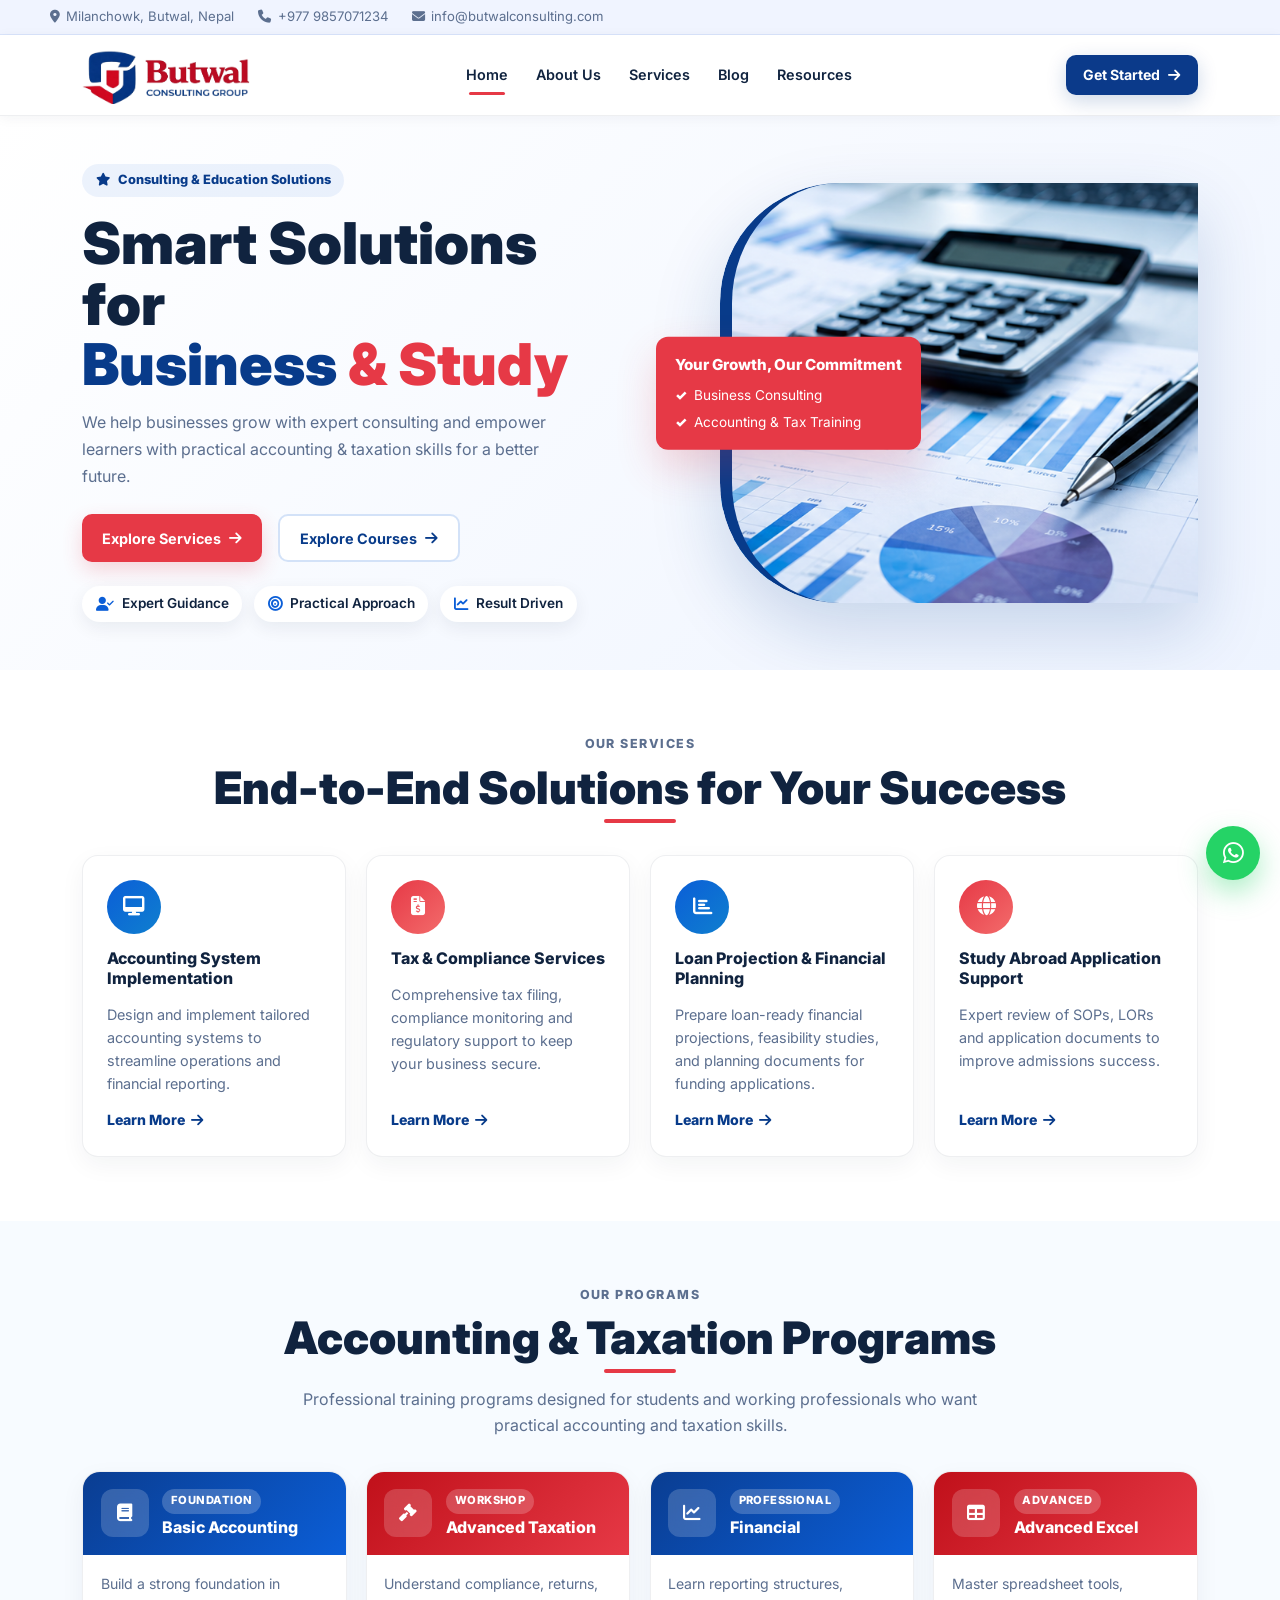
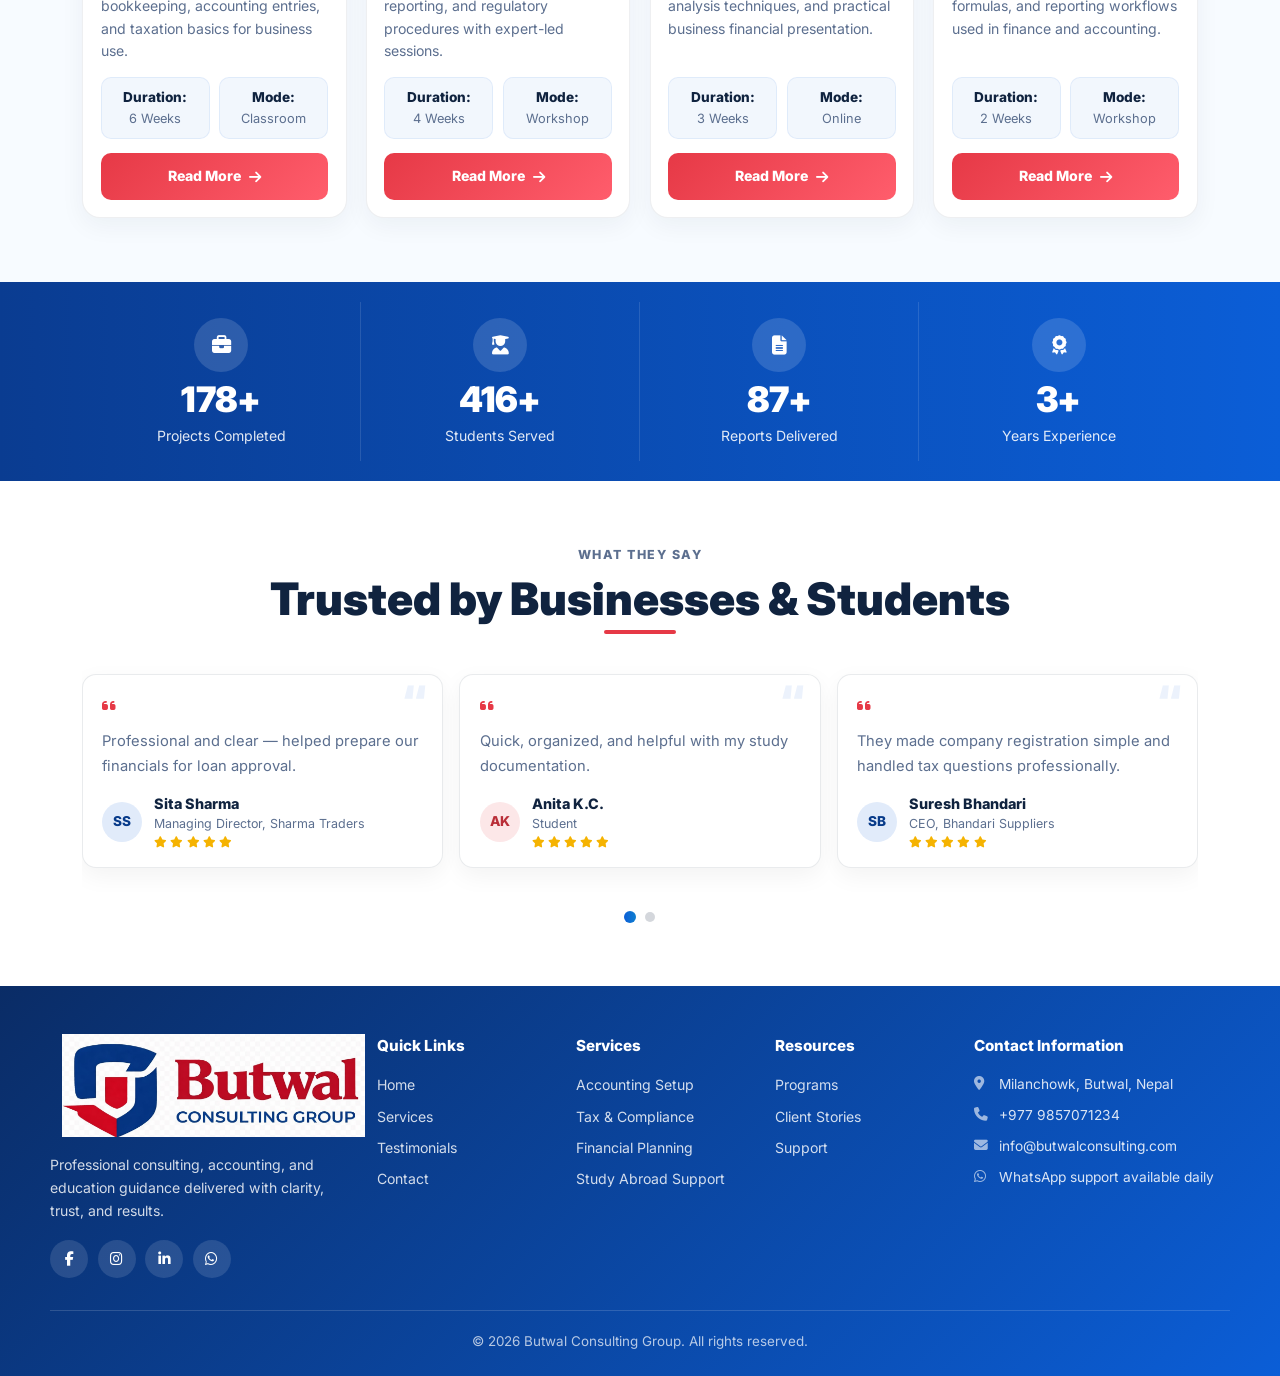
==== index.html @ a8cc231f "first commit" ====
<!DOCTYPE html>
<html lang="en">
<head>
  <meta charset="UTF-8" />
  <meta name="viewport" content="width=device-width, initial-scale=1.0" />
  <meta name="format-detection" content="telephone=no" />
  <meta name="description" content="Butwal Consulting Group is a premium educational consultancy in Butwal, Nepal for Australia, Japan, UK, Canada and USA study abroad documentation, student visa consultancy, and abroad study support." />
  <meta name="keywords" content="Educational consultancy in Butwal, Best consultancy in Nepal, Study abroad documentation, Student visa consultancy Nepal, Abroad study consultancy Nepal" />
  <meta name="author" content="Butwal Consulting Group" />
  <meta name="robots" content="index, follow" />
  <meta name="theme-color" content="#081423" />
  <meta name="twitter:card" content="summary_large_image" />
  <meta name="twitter:title" content="Butwal Consulting Group | Educational Consultancy in Butwal, Nepal" />
  <meta name="twitter:description" content="Premium student visa consultancy in Butwal, Nepal with study abroad documentation, counseling, and destination guidance." />
  <meta name="twitter:image" content="img/logo.jpeg" />
  <meta property="og:type" content="website" />
  <meta property="og:url" content="./index.html" />
  <meta property="og:title" content="Butwal Consulting Group | Educational Consultancy in Butwal, Nepal" />
  <meta property="og:description" content="Premium study abroad consultancy in Butwal, Nepal with documentation support, visa guidance, and destination counseling." />
  <meta property="og:image" content="img/logo.jpeg" />
  <meta property="og:locale" content="en_US" />
  <title>Butwal Consulting Group | Educational Consultancy in Butwal, Nepal</title>
  <link rel="canonical" href="./index.html" />
  <link rel="icon" href="img/logo.jpeg" />
  <link rel="preconnect" href="https://fonts.googleapis.com" />
  <link rel="preconnect" href="https://fonts.gstatic.com" crossorigin />
  <link href="https://fonts.googleapis.com/css2?family=Inter:wght@300;400;600;700&display=swap" rel="stylesheet" />
  <link rel="preconnect" href="https://fonts.googleapis.com">
  <link rel="preconnect" href="https://fonts.gstatic.com" crossorigin>
  <link href="https://fonts.googleapis.com/css2?family=Inter:wght@400;500;600;700;800;900&display=swap" rel="stylesheet">
  <link rel="stylesheet" href="https://cdnjs.cloudflare.com/ajax/libs/font-awesome/6.5.0/css/all.min.css">
  <link rel="stylesheet" href="Style.css">
  </head>

<body>

 
<!-- TOPBAR -->
<div class="topbar">
  <div class="topbar-inner">
    <span><i class="fa fa-map-marker-alt"></i> Milanchowk, Butwal, Nepal</span>
    <span><i class="fa fa-phone"></i> +977 9857071234</span>
    <span><i class="fa fa-envelope"></i> info@butwalconsulting.com</span>
  </div>
</div>
 
<!-- NAVBAR -->
<div class="site-header">
  <div class="navbar">
    <a href="/" class="brand">
      <img src="img/logo.png" alt="Butwal Consulting Group Logo" class="brand-logo-img"/>
    </a>
 
    <button class="menu-btn" id="menuBtn">
      <i class="fa fa-bars"></i>
    </button>
 
    <ul class="nav-links" id="nav-links">
      <li><a href="#" aria-current="page">Home</a></li>
      <li><a href="#about">About Us</a></li>
      <li><a href="#services">Services</a></li>
      <li><a href="#programs">Blog</a></li>
      <li><a href="#programs">Resources</a></li>
      
    </ul>
 
    <a href="#contact" class="nav-cta">Get Started <i class="fa fa-arrow-right"></i></a>
  </div>
</div>
 
<!-- HERO -->
<div id="main">
<div class="hero">
  <div class="hero-inner">
    <div class="hero-left">
      <div class="hero-kicker">
        <i class="fa fa-star"></i>
        Consulting &amp; Education Solutions
      </div>
      <h1 class="hero-title">
        Smart Solutions<br>for<br>
        <span class="blue">Business</span> <span class="red">&amp; Study</span>
      </h1>
      <p class="hero-lead">We help businesses grow with expert consulting and empower learners with practical accounting &amp; taxation skills for a better future.</p>
      <div class="hero-actions">
        <a href="#services" class="btn btn-primary">Explore Services <i class="fa fa-arrow-right"></i></a>
        <a href="#programs" class="btn btn-outline">Explore Courses <i class="fa fa-arrow-right"></i></a>
      </div>
      <div class="hero-features">
        <div class="hf-item"><i class="fa fa-user-check"></i> Expert Guidance</div>
        <div class="hf-item"><i class="fa fa-bullseye"></i> Practical Approach</div>
        <div class="hf-item"><i class="fa fa-chart-line"></i> Result Driven</div>
      </div>
    </div>
 
    <div class="hero-right">
      <div class="image-wrap">
        <img src="img/herosection.png" alt="Butwal Consulting Group Hero Image" class="hero-image"/>
      </div>
      <div class="info-card">
        <h4>Your Growth, Our Commitment</h4>
        <ul>
          <li>Business Consulting</li>
          <li>Accounting &amp; Tax Training</li>
        </ul>
      </div>
    </div>
  </div>
</div>
 
<!-- SERVICES -->
<div class="services-bg" id="services">
  <div class="section reveal">
    <div class="section-title-wrap">
      <span class="section-label">OUR SERVICES</span>
      <h2 class="section-title">End-to-End Solutions for Your Success</h2>
    </div>
    <div class="services-grid">
      <div class="service-card">
        <div class="icon-circle ic-blue"><i class="fa fa-desktop"></i></div>
        <h3>Accounting System Implementation</h3>
        <p>Design and implement tailored accounting systems to streamline operations and financial reporting.</p>
        <a href="#" class="learn-more">Learn More <i class="fa fa-arrow-right"></i></a>
      </div>
      <div class="service-card">
        <div class="icon-circle ic-red"><i class="fa fa-file-invoice-dollar"></i></div>
        <h3>Tax &amp; Compliance Services</h3>
        <p>Comprehensive tax filing, compliance monitoring and regulatory support to keep your business secure.</p>
        <a href="#" class="learn-more">Learn More <i class="fa fa-arrow-right"></i></a>
      </div>
      <div class="service-card">
        <div class="icon-circle ic-blue"><i class="fa fa-chart-bar"></i></div>
        <h3>Loan Projection &amp; Financial Planning</h3>
        <p>Prepare loan-ready financial projections, feasibility studies, and planning documents for funding applications.</p>
        <a href="#" class="learn-more">Learn More <i class="fa fa-arrow-right"></i></a>
      </div>
      <div class="service-card">
        <div class="icon-circle ic-red"><i class="fa fa-globe"></i></div>
        <h3>Study Abroad Application Support</h3>
        <p>Expert review of SOPs, LORs and application documents to improve admissions success.</p>
        <a href="#" class="learn-more">Learn More <i class="fa fa-arrow-right"></i></a>
      </div>
    </div>
  </div>
</div>
 
<!-- PROGRAMS -->
<div class="programs-bg" id="programs">
  <div class="section reveal">
    <div class="section-title-wrap">
      <span class="section-label">OUR PROGRAMS</span>
      <h2 class="section-title">Accounting &amp; Taxation Programs</h2>
      <p class="section-sub">Professional training programs designed for students and working professionals who want practical accounting and taxation skills.</p>
    </div>
    <div class="courses-grid">
      <div class="course-card">
        <div class="course-header">
          <div class="course-icon"><i class="fa fa-book"></i></div>
          <div class="course-head-text">
            <span class="course-badge">Foundation</span>
            <h3>Basic Accounting</h3>
          </div>
        </div>
        <div class="course-body">
          <p class="course-desc">Build a strong foundation in bookkeeping, accounting entries, and taxation basics for business use.</p>
          <div class="course-meta">
            <span><strong>Duration:</strong> 6 Weeks</span>
            <span><strong>Mode:</strong> Classroom</span>
          </div>
          <a href="#" class="course-cta">Read More <i class="fa fa-arrow-right"></i></a>
        </div>
      </div>
      <div class="course-card">
        <div class="course-header">
          <div class="course-icon"><i class="fa fa-gavel"></i></div>
          <div class="course-head-text">
            <span class="course-badge">Workshop</span>
            <h3>Advanced Taxation</h3>
          </div>
        </div>
        <div class="course-body">
          <p class="course-desc">Understand compliance, returns, reporting, and regulatory procedures with expert-led sessions.</p>
          <div class="course-meta">
            <span><strong>Duration:</strong> 4 Weeks</span>
            <span><strong>Mode:</strong> Workshop</span>
          </div>
          <a href="#" class="course-cta">Read More <i class="fa fa-arrow-right"></i></a>
        </div>
      </div>
      <div class="course-card">
        <div class="course-header">
          <div class="course-icon"><i class="fa fa-chart-line"></i></div>
          <div class="course-head-text">
            <span class="course-badge">Professional</span>
            <h3>Financial</h3>
          </div>
        </div>
        <div class="course-body">
          <p class="course-desc">Learn reporting structures, analysis techniques, and practical business financial presentation.</p>
          <div class="course-meta">
            <span><strong>Duration:</strong> 3 Weeks</span>
            <span><strong>Mode:</strong> Online</span>
          </div>
          <a href="#" class="course-cta">Read More <i class="fa fa-arrow-right"></i></a>
        </div>
      </div>
      <div class="course-card">
        <div class="course-header">
          <div class="course-icon"><i class="fa fa-table"></i></div>
          <div class="course-head-text">
            <span class="course-badge">Advanced</span>
            <h3>Advanced Excel</h3>
          </div>
        </div>
        <div class="course-body">
          <p class="course-desc">Master spreadsheet tools, formulas, and reporting workflows used in finance and accounting.</p>
          <div class="course-meta">
            <span><strong>Duration:</strong> 2 Weeks</span>
            <span><strong>Mode:</strong> Workshop</span>
          </div>
          <a href="#" class="course-cta">Read More <i class="fa fa-arrow-right"></i></a>
        </div>
      </div>
    </div>
  </div>
</div>
 
<!-- METRICS BAND -->
<div class="metrics-band">
  <div class="metrics">
    <div class="metric-item">
      <div class="metric-icon"><i class="fa fa-briefcase"></i></div>
      <div class="metric-val" data-target="500">0</div>
      <div class="metric-label">Projects Completed</div>
    </div>
    <div class="metric-item">
      <div class="metric-icon"><i class="fa fa-user-graduate"></i></div>
      <div class="metric-val" data-target="1200">0</div>
      <div class="metric-label">Students Served</div>
    </div>
    <div class="metric-item">
      <div class="metric-icon"><i class="fa fa-file-alt"></i></div>
      <div class="metric-val" data-target="250">0</div>
      <div class="metric-label">Reports Delivered</div>
    </div>
    <div class="metric-item">
      <div class="metric-icon"><i class="fa fa-award"></i></div>
      <div class="metric-val" data-target="10">0</div>
      <div class="metric-label">Years Experience</div>
    </div>
  </div>
</div>
 
<!-- TESTIMONIALS -->
<div class="testimonials-bg" id="testimonials">
  <div class="section reveal">
    <div class="section-title-wrap">
      <span class="section-label">WHAT THEY SAY</span>
      <h2 class="section-title">Trusted by Businesses &amp; Students</h2>
    </div>
    <div class="testimonial-slider" id="testimSlider">
      <div class="testimonial-track" id="testimTrack">
        <div class="testimonial-card">
          <div class="t-quote"><i class="fa fa-quote-left"></i></div>
          <p class="t-body">Professional and clear — helped prepare our financials for loan approval.</p>
          <div class="t-author">
            <div class="t-avatar blue">SS</div>
            <div>
              <div class="t-name">Sita Sharma</div>
              <div class="t-role">Managing Director, Sharma Traders</div>
              <div class="t-stars"><i class="fa fa-star"></i><i class="fa fa-star"></i><i class="fa fa-star"></i><i class="fa fa-star"></i><i class="fa fa-star"></i></div>
            </div>
          </div>
        </div>
        <div class="testimonial-card">
          <div class="t-quote"><i class="fa fa-quote-left"></i></div>
          <p class="t-body">Quick, organized, and helpful with my study documentation.</p>
          <div class="t-author">
            <div class="t-avatar red">AK</div>
            <div>
              <div class="t-name">Anita K.C.</div>
              <div class="t-role">Student</div>
              <div class="t-stars"><i class="fa fa-star"></i><i class="fa fa-star"></i><i class="fa fa-star"></i><i class="fa fa-star"></i><i class="fa fa-star"></i></div>
            </div>
          </div>
        </div>
        <div class="testimonial-card">
          <div class="t-quote"><i class="fa fa-quote-left"></i></div>
          <p class="t-body">They made company registration simple and handled tax questions professionally.</p>
          <div class="t-author">
            <div class="t-avatar blue">SB</div>
            <div>
              <div class="t-name">Suresh Bhandari</div>
              <div class="t-role">CEO, Bhandari Suppliers</div>
              <div class="t-stars"><i class="fa fa-star"></i><i class="fa fa-star"></i><i class="fa fa-star"></i><i class="fa fa-star"></i><i class="fa fa-star"></i></div>
            </div>
          </div>
        </div>
        <div class="testimonial-card">
          <div class="t-quote"><i class="fa fa-quote-left"></i></div>
          <p class="t-body">The accounting training gave me real skills I use every day at work.</p>
          <div class="t-author">
            <div class="t-avatar red">RG</div>
            <div>
              <div class="t-name">Ram Gurung</div>
              <div class="t-role">Accountant, Lumbini Finance</div>
              <div class="t-stars"><i class="fa fa-star"></i><i class="fa fa-star"></i><i class="fa fa-star"></i><i class="fa fa-star"></i><i class="fa fa-star"></i></div>
            </div>
          </div>
        </div>
      </div>
    </div>
    <div class="slider-dots" id="sliderDots"></div>
  </div>
</div>
</div>
 
<!-- FOOTER -->
<div class="site-footer">
  <div class="footer-inner">
    <div class="footer-grid">
      <div>
        <div class="footer-brand">
          <svg width="120" height="40" viewBox="0 0 180 56" fill="none" xmlns="http://www.w3.org/2000/svg">
            <rect x="2" y="4" width="44" height="44" rx="6" fill="rgba(255,255,255,0.15)"/>
            <img src="img/logo.jpeg" alt="Butwal Consulting Group Logo" class="footer-logo" />
            
          </svg>
        </div>
        <p class="footer-desc">Professional consulting, accounting, and education guidance delivered with clarity, trust, and results.</p>
        <div class="footer-socials">
          <a href="#"><i class="fab fa-facebook-f"></i></a>
          <a href="#"><i class="fab fa-instagram"></i></a>
          <a href="#"><i class="fab fa-linkedin-in"></i></a>
          <a href="#"><i class="fab fa-whatsapp"></i></a>
        </div>
      </div>
      <div class="footer-col">
        <h3>Quick Links</h3>
        <ul>
          <li><a href="#">Home</a></li>
          <li><a href="#">Services</a></li>
          <li><a href="#">Testimonials</a></li>
          <li><a href="#">Contact</a></li>
        </ul>
      </div>
      <div class="footer-col">
        <h3>Services</h3>
        <ul>
          <li><a href="#">Accounting Setup</a></li>
          <li><a href="#">Tax &amp; Compliance</a></li>
          <li><a href="#">Financial Planning</a></li>
          <li><a href="#">Study Abroad Support</a></li>
        </ul>
      </div>
      <div class="footer-col">
        <h3>Resources</h3>
        <ul>
          <li><a href="#">Programs</a></li>
          <li><a href="#">Client Stories</a></li>
          <li><a href="#">Support</a></li>
        </ul>
      </div>
      <div class="footer-col">
        <h3>Contact Information</h3>
        <div class="footer-contact-list">
          <p><i class="fa fa-map-marker-alt"></i> Milanchowk, Butwal, Nepal</p>
          <p><i class="fa fa-phone"></i> +977 9857071234</p>
          <p><i class="fa fa-envelope"></i> info@butwalconsulting.com</p>
          <p><i class="fab fa-whatsapp"></i> WhatsApp support available daily</p>
        </div>
      </div>
    </div>
    <div class="copyright">
      <p>&copy; 2026 Butwal Consulting Group. All rights reserved.</p>
    </div>
  </div>
</div>
 
<!-- WHATSAPP FLOAT -->
<a href="https://wa.me/9779857071234" class="whatsapp-float" target="_blank" rel="noopener noreferrer">
  <i class="fab fa-whatsapp"></i>
</a>
<script src="script.js"></script>    
</body>
</html>
---- Style.css ----
:root{
  --bg:#f7fbff;
  --surface:#ffffff;
  --text:#10233f;
  --muted:#5c6f8f;
  --primary:#0b5ed7;
  --primary-dark:#083b8a;
  --secondary:#0f7fcf;
  --accent:#e63946;
  --line:rgba(16,35,63,0.1);
  --shadow:0 6px 18px rgba(16,35,63,0.07);
  --radius-lg:12px;
  --radius-md:8px;
  --gutter:clamp(1rem,3vw,2rem);
}
*{margin:0;padding:0;box-sizing:border-box}
html{scroll-behavior:smooth}
body{
  font-family:'Inter',system-ui,sans-serif;
  background:var(--bg);
  color:var(--text);
  line-height:1.6;
  overflow-x:hidden;
}
a{color:inherit;text-decoration:none}
img{max-width:100%;display:block}
 

 
/* ── TOPBAR ── */
.topbar{background:#f0f4ff;border-bottom:1px solid rgba(11,94,215,0.1);padding:.4rem var(--gutter);font-size:.82rem;color:var(--muted)}
.topbar-inner{max-width:1180px;margin:0 auto;display:flex;flex-wrap:wrap;gap:.5rem 1.5rem;align-items:center}
.topbar-inner span{display:inline-flex;align-items:center;gap:.4rem}
 
/* ── NAVBAR ── */
.site-header{position:sticky;top:0;z-index:1000;background:rgba(255,255,255,0.96);backdrop-filter:blur(14px);border-bottom:1px solid rgba(16,35,63,0.07);box-shadow:0 2px 12px rgba(16,35,63,0.05)}
.navbar{max-width:1180px;margin:0 auto;padding:0 var(--gutter);min-height:80px;display:flex;align-items:center;gap:1rem}
.brand{display:flex;align-items:center;gap:.75rem;flex-shrink:0}
.brand-logo{width:auto;max-width:180px;height:auto;max-height:56px;object-fit:contain}
.brand-logo-img{display:block;width:auto;height:58px;max-width:220px;object-fit:contain}
.brand-text strong{display:block;font-size:.95rem;font-weight:800;color:var(--text)}
.brand-text small{display:block;color:var(--muted);font-size:.75rem}
.nav-links{display:flex;gap:.25rem;list-style:none;align-items:center;flex:1;justify-content:center}
.nav-links a{font-weight:600;font-size:.9rem;color:var(--text);padding:.5rem .75rem;border-radius:8px;position:relative;transition:color .2s}
.nav-links a::after{content:'';position:absolute;left:50%;bottom:-4px;width:36px;height:3px;border-radius:3px;background:var(--accent);transform:translateX(-50%) scaleX(0);transition:transform .22s}
.nav-links a:hover::after,.nav-links a[aria-current]::after{transform:translateX(-50%) scaleX(1)}
.nav-cta{display:inline-flex;align-items:center;gap:.5rem;background:#0b3a8a;color:#fff;padding:.55rem 1.1rem;border-radius:10px;font-weight:700;font-size:.88rem;white-space:nowrap;transition:transform .2s,box-shadow .2s;box-shadow:0 6px 20px rgba(11,59,138,0.2);flex-shrink:0}
.nav-cta:hover{transform:translateY(-2px);box-shadow:0 12px 28px rgba(11,59,138,0.28)}
.menu-btn{display:none;width:44px;height:44px;border-radius:10px;border:1px solid var(--line);background:#fff;color:var(--primary);cursor:pointer;align-items:center;justify-content:center;font-size:1.2rem;flex-shrink:0}
 
/* mobile nav */
@media(max-width:820px){
  .menu-btn{display:flex}
  .brand-logo-img{height:48px;max-width:180px}
  .nav-links{
    position:fixed;top:80px;left:0;right:0;
    flex-direction:column;align-items:stretch;
    background:#fff;padding:1rem;
    box-shadow:0 8px 24px rgba(16,35,63,0.12);
    transform:translateY(-8px);opacity:0;pointer-events:none;
    transition:opacity .25s,transform .25s;
    z-index:999;gap:.25rem;justify-content:flex-start
  }
  .nav-links.open{transform:translateY(0);opacity:1;pointer-events:auto}
  .nav-links a{padding:.85rem 1rem;border-radius:10px}
  .nav-links a:hover{background:rgba(11,94,215,0.06)}
}
 
/* ── HERO ── */
.hero{background:linear-gradient(135deg,#fff 0%,#eef4ff 100%);overflow:hidden;padding:clamp(2rem,4vw,3rem) 0}
.hero-inner{max-width:1180px;margin:0 auto;padding:0 var(--gutter);display:grid;grid-template-columns:1fr 1fr;gap:2rem;align-items:center}
.hero-kicker{display:inline-flex;gap:.5rem;align-items:center;background:rgba(11,94,215,0.07);padding:.4rem .85rem;border-radius:999px;color:var(--primary-dark);font-weight:800;font-size:.8rem;margin-bottom:1rem}
.hero-title{font-size:clamp(2.2rem,4.5vw,3.8rem);line-height:1.05;font-weight:900;margin-bottom:.9rem;color:var(--text)}
.hero-title .blue{color:var(--primary-dark)}
.hero-title .red{color:var(--accent)}
.hero-lead{color:var(--muted);font-size:1rem;max-width:500px;margin-bottom:1.5rem;line-height:1.7}
.hero-actions{display:flex;gap:1rem;flex-wrap:wrap;margin-bottom:1.5rem}
.btn{display:inline-flex;align-items:center;gap:.5rem;padding:.65rem 1.25rem;border-radius:10px;font-weight:700;font-size:.9rem;transition:transform .2s,box-shadow .2s;cursor:pointer;border:none}
.btn-primary{background:var(--accent);color:#fff;box-shadow:0 8px 20px rgba(230,57,70,0.2)}
.btn-primary:hover{transform:translateY(-2px);box-shadow:0 14px 30px rgba(230,57,70,0.3)}
.btn-outline{background:#fff;color:var(--primary-dark);border:2px solid rgba(11,94,215,0.18)}
.btn-outline:hover{transform:translateY(-2px);border-color:rgba(11,94,215,0.35)}
.hero-features{display:flex;gap:.75rem;flex-wrap:wrap}
.hf-item{display:flex;align-items:center;gap:.5rem;background:#fff;padding:.45rem .85rem;border-radius:999px;box-shadow:var(--shadow);font-size:.85rem;font-weight:600}
.hf-item i{color:var(--primary);font-size:.9rem}
.hero-right{position:relative;display:flex;align-items:center;justify-content:flex-end;min-height:420px;padding-left:4rem}
.image-wrap{width:100%;max-width:560px;height:420px;position:relative;overflow:hidden;border-radius:120px 0 0 120px;box-shadow:0 28px 70px rgba(8,59,138,0.18);background:#eaf2ff}
.image-wrap::before{content:'';position:absolute;inset:0;border-left:12px solid var(--primary-dark);border-radius:120px 0 0 120px;pointer-events:none;z-index:1}
.image-wrap img{width:100%;height:100%;object-fit:cover;object-position:62% center}
.info-card{position:absolute;left:0;top:50%;transform:translateY(-50%);background:var(--accent);color:#fff;padding:1rem 1.2rem;border-radius:12px;min-width:200px;box-shadow:0 18px 40px rgba(230,57,70,0.2);z-index:2}
.info-card h4{font-size:.95rem;margin-bottom:.5rem;font-weight:800}
.info-card ul{list-style:none;display:grid;gap:.3rem}
.info-card li{font-size:.85rem;display:flex;align-items:center;gap:.4rem}
.info-card li::before{content:'✓';font-weight:900}
 
@media(max-width:900px){
  .hero-inner{grid-template-columns:1fr}
  .hero-right{order:-1;min-height:auto;justify-content:center;padding-left:0;padding-bottom:1.5rem}
  .image-wrap{height:340px;max-width:100%;border-radius:24px}
  .image-wrap::before{border-left:0;border-top:8px solid var(--primary-dark);border-radius:24px}
  .image-wrap img{object-position:center center}
  .info-card{top:auto;transform:none;bottom:0;left:1rem}
}
@media(max-width:600px){
  .hero{padding-top:1.25rem}
  .hero-right{display:none}
  .image-wrap{height:260px;border-radius:18px}
  .image-wrap::before{border-top-width:6px;border-radius:18px}
  .hero-features{flex-direction:column}
  .hf-item{border-radius:12px}
  .info-card{left:50%;bottom:.6rem;width:calc(100% - 2rem);min-width:0;max-width:320px;transform:translateX(-50%);padding:.8rem 1rem}
  .info-card h4{font-size:.88rem}
  .info-card li{font-size:.8rem}
}
 
/* ── SECTION SHELL ── */
.section{max-width:1180px;margin:0 auto;padding:clamp(2.5rem,5vw,4rem) var(--gutter)}
.section-label{display:block;text-align:center;font-size:.78rem;font-weight:800;letter-spacing:.12em;text-transform:uppercase;color:var(--muted);margin-bottom:.6rem}
.section-title{font-size:clamp(1.8rem,3.5vw,2.8rem);font-weight:900;line-height:1.1;text-align:center;margin-bottom:.6rem;position:relative;display:inline-block}
.section-title-wrap{text-align:center;margin-bottom:2rem}
.section-title::after{content:'';position:absolute;left:50%;bottom:-10px;width:72px;height:4px;border-radius:4px;background:var(--accent);transform:translateX(-50%)}
.section-sub{text-align:center;color:var(--muted);max-width:700px;margin:.9rem auto 0;font-size:1rem}
 
/* ── SERVICES ── */
.services-bg{background:#fff}
.services-grid{display:grid;grid-template-columns:repeat(4,minmax(0,1fr));gap:1.25rem;margin-top:2rem}
.service-card{background:var(--surface);border:1px solid rgba(16,35,63,0.07);border-radius:16px;padding:1.5rem;display:flex;flex-direction:column;gap:.9rem;box-shadow:0 8px 24px rgba(16,35,63,0.05);transition:transform .22s,box-shadow .22s}
.service-card:hover{transform:translateY(-6px);box-shadow:0 20px 48px rgba(16,35,63,0.1)}
.icon-circle{width:54px;height:54px;border-radius:50%;display:flex;align-items:center;justify-content:center;color:#fff;font-size:1.2rem;flex-shrink:0}
.ic-blue{background:linear-gradient(135deg,var(--primary),var(--secondary))}
.ic-red{background:linear-gradient(135deg,#e63946,#f36b6b)}
.service-card h3{font-size:1rem;font-weight:800;line-height:1.25}
.service-card p{color:var(--muted);font-size:.9rem;line-height:1.6;flex:1}
.learn-more{display:inline-flex;align-items:center;gap:.4rem;color:var(--primary-dark);font-weight:800;font-size:.88rem;margin-top:auto}
.learn-more:hover{gap:.7rem}
.learn-more i{transition:transform .2s}
.learn-more:hover i{transform:translateX(3px)}
 
@media(max-width:1024px){.services-grid{grid-template-columns:repeat(2,minmax(0,1fr))}}
@media(max-width:520px){.services-grid{grid-template-columns:1fr}}
 
/* ── PROGRAMS ── */
.programs-bg{background:var(--bg)}
.courses-grid{display:grid;grid-template-columns:repeat(4,minmax(0,1fr));gap:1.2rem;margin-top:2rem}
.course-card{background:#fff;border:1px solid rgba(16,35,63,0.07);border-radius:18px;overflow:hidden;display:flex;flex-direction:column;box-shadow:0 8px 24px rgba(16,35,63,0.05);transition:transform .22s,box-shadow .22s}
.course-card:hover{transform:translateY(-6px);box-shadow:0 24px 56px rgba(16,35,63,0.1)}
.course-header{padding:1.1rem;background:linear-gradient(135deg,#0a3d91,#0b5ed7);display:flex;align-items:flex-start;gap:.85rem}
.course-card:nth-child(2) .course-header,.course-card:nth-child(4) .course-header{background:linear-gradient(135deg,#c0101a,#e63946)}
.course-icon{width:48px;height:48px;border-radius:12px;background:rgba(255,255,255,0.18);backdrop-filter:blur(8px);display:flex;align-items:center;justify-content:center;color:#fff;font-size:1.1rem;flex-shrink:0}
.course-head-text{display:flex;flex-direction:column;gap:.3rem}
.course-badge{display:inline-flex;padding:.2rem .55rem;border-radius:999px;background:rgba(255,255,255,0.2);color:#fff;font-size:.7rem;font-weight:800;letter-spacing:.04em;text-transform:uppercase;width:fit-content}
.course-head-text h3{color:#fff;font-size:1rem;font-weight:800;line-height:1.2;margin:0}
.course-body{padding:1.1rem;display:flex;flex-direction:column;gap:.9rem;flex:1}
.course-desc{color:var(--muted);font-size:.88rem;line-height:1.6;flex:1}
.course-meta{display:grid;grid-template-columns:1fr 1fr;gap:.6rem}
.course-meta span{display:flex;flex-direction:column;align-items:center;justify-content:center;text-align:center;padding:.55rem .5rem;border-radius:10px;background:rgba(11,94,215,0.05);border:1px solid rgba(11,94,215,0.08);font-size:.8rem;color:var(--muted);min-height:44px}
.course-meta strong{font-weight:800;color:var(--text);font-size:.85rem}
.course-cta{display:flex;justify-content:center;align-items:center;gap:.5rem;padding:.75rem;border-radius:10px;background:linear-gradient(135deg,#e63946,#ff5d6c);color:#fff;font-weight:800;font-size:.88rem;transition:opacity .2s;margin-top:auto}
.course-cta:hover{opacity:.9;color:#fff}
 
@media(max-width:1024px){.courses-grid{grid-template-columns:repeat(2,minmax(0,1fr))}}
@media(max-width:520px){.courses-grid{grid-template-columns:1fr}}
 
/* ── METRICS BAND ── */
.metrics-band{background:linear-gradient(90deg,#0a3c91,#0b5ed7);padding:1.25rem 0;overflow:hidden}
.metrics{max-width:1180px;margin:0 auto;padding:0 var(--gutter);display:grid;grid-template-columns:repeat(4,minmax(0,1fr));gap:0}
.metric-item{display:flex;flex-direction:column;align-items:center;gap:.6rem;padding:1rem;text-align:center;border-right:1px solid rgba(255,255,255,0.12)}
.metric-item:last-child{border-right:none}
.metric-icon{width:54px;height:54px;border-radius:50%;background:rgba(255,255,255,0.14);display:flex;align-items:center;justify-content:center;color:#fff;font-size:1.2rem;flex-shrink:0}
.metric-val{font-size:clamp(1.5rem,3vw,2.2rem);font-weight:900;color:#fff;letter-spacing:-.02em;line-height:1}
.metric-label{font-size:.88rem;color:rgba(255,255,255,0.88);line-height:1.3}
 
@media(max-width:640px){
  .metrics{grid-template-columns:repeat(2,minmax(0,1fr))}
  .metric-item{border-right:none;border-bottom:1px solid rgba(255,255,255,0.1)}
  .metric-item:nth-child(odd){border-right:1px solid rgba(255,255,255,0.12)}
  .metric-item:nth-last-child(-n+2){border-bottom:none}
}
 
/* ── TESTIMONIALS ── */
.testimonials-bg{background:#fff}
.testimonial-slider{overflow:hidden;padding:.5rem 0 1.5rem;position:relative}
.testimonial-track{display:flex;gap:1rem;transition:transform .45s cubic-bezier(.22,.9,.3,1);will-change:transform}
.testimonial-card{flex:0 0 calc((100% - 2rem)/3);background:#fff;border:1px solid rgba(16,35,63,0.09);border-radius:14px;padding:1.2rem;box-shadow:0 8px 24px rgba(2,8,23,0.05);position:relative;overflow:hidden;transition:transform .22s,box-shadow .22s}
.testimonial-card::before{content:'\201C';position:absolute;top:.3rem;right:1rem;font-size:2.8rem;color:rgba(11,94,215,0.08);font-weight:900;line-height:1}
.testimonial-card:hover{transform:translateY(-4px);box-shadow:0 16px 36px rgba(2,8,23,0.09);border-color:rgba(11,94,215,0.15)}
.t-quote{color:var(--accent);font-size:.95rem;margin-bottom:.65rem}
.t-body{color:var(--muted);font-size:.92rem;line-height:1.7;margin-bottom:1rem}
.t-author{display:flex;align-items:center;gap:.75rem}
.t-avatar{width:40px;height:40px;border-radius:50%;display:flex;align-items:center;justify-content:center;font-weight:800;font-size:.85rem;flex-shrink:0}
.t-avatar.blue{background:rgba(11,94,215,0.12);color:var(--primary-dark)}
.t-avatar.red{background:rgba(230,57,70,0.12);color:#b92e38}
.t-name{font-weight:800;font-size:.9rem;line-height:1.2}
.t-role{color:var(--muted);font-size:.78rem;margin-top:.1rem}
.t-stars{display:flex;gap:.2rem;color:#f5b301;font-size:.7rem;margin-top:.2rem}
.slider-dots{display:flex;gap:.6rem;justify-content:center;margin-top:1.25rem}
.slider-dots button{width:10px;height:10px;border-radius:50%;border:none;background:rgba(16,35,63,0.18);cursor:pointer;padding:0;transition:background .2s,transform .2s}
.slider-dots button.active{background:linear-gradient(90deg,var(--primary),var(--secondary));transform:scale(1.2)}
 
@media(max-width:1024px){.testimonial-card{flex:0 0 calc((100% - 1rem)/2)}}
@media(max-width:640px){.testimonial-card{flex:0 0 100%}}
 
/* ── FOOTER ── */
.site-footer{background:linear-gradient(135deg,#0a2c66,#0b5ed7);color:#fff;padding:3rem var(--gutter) 1.5rem}
.footer-inner{max-width:1180px;margin:0 auto}
.footer-grid{display:grid;grid-template-columns:1.3fr .75fr .75fr .75fr 1.1fr;gap:1.5rem;margin-bottom:2rem}
.footer-brand{display:flex;align-items:center;gap:.75rem;margin-bottom:1rem}
.footer-brand-logo{width:auto;max-width:140px;height:auto;max-height:48px;object-fit:contain}
.footer-brand-text strong{color:#fff;font-size:.9rem}
.footer-brand-text small{color:rgba(255,255,255,0.75);font-size:.78rem}
.footer-desc{color:rgba(255,255,255,0.82);font-size:.88rem;line-height:1.65;margin-bottom:1.1rem}
.footer-socials{display:flex;gap:.6rem}
.footer-socials a{width:38px;height:38px;border-radius:50%;background:rgba(255,255,255,0.12);display:flex;align-items:center;justify-content:center;color:#fff;font-size:.9rem;transition:background .2s,transform .2s}
.footer-socials a:hover{background:rgba(255,255,255,0.22);transform:translateY(-2px)}
.footer-col h3{font-size:.95rem;font-weight:800;margin-bottom:1rem;color:#fff}
.footer-col ul{list-style:none;display:grid;gap:.55rem}
.footer-col li a,.footer-col li{color:rgba(255,255,255,0.82);font-size:.88rem;transition:color .2s}
.footer-col li a:hover{color:#fff}
.footer-contact-list{display:grid;gap:.65rem}
.footer-contact-list p{display:flex;align-items:flex-start;gap:.6rem;color:rgba(255,255,255,0.85);font-size:.86rem;line-height:1.5}
.footer-contact-list i{color:rgba(255,255,255,0.6);margin-top:.15rem;flex-shrink:0;width:16px}
.copyright{border-top:1px solid rgba(255,255,255,0.15);padding-top:1.25rem;text-align:center;color:rgba(255,255,255,0.7);font-size:.84rem}
 
@media(max-width:1024px){.footer-grid{grid-template-columns:1fr 1fr;gap:1.25rem}}
@media(max-width:600px){.footer-grid{grid-template-columns:1fr}}
 
/* ── WHATSAPP FLOAT ── */
.whatsapp-float{position:fixed;right:1.25rem;bottom:1.25rem;width:54px;height:54px;border-radius:50%;background:#25d366;display:flex;align-items:center;justify-content:center;color:#fff;font-size:1.5rem;box-shadow:0 12px 28px rgba(37,211,102,0.38);z-index:2000;transition:transform .2s}
.whatsapp-float:hover{transform:scale(1.1)}
 
/* ── UTILS ── */
.reveal{opacity:0;transform:translateY(20px);transition:opacity .6s ease,transform .6s ease}
.reveal.in-view{opacity:1;transform:translateY(0)}
.sr-only{position:absolute;width:1px;height:1px;padding:0;margin:-1px;overflow:hidden;clip:rect(0,0,0,0);border:0}
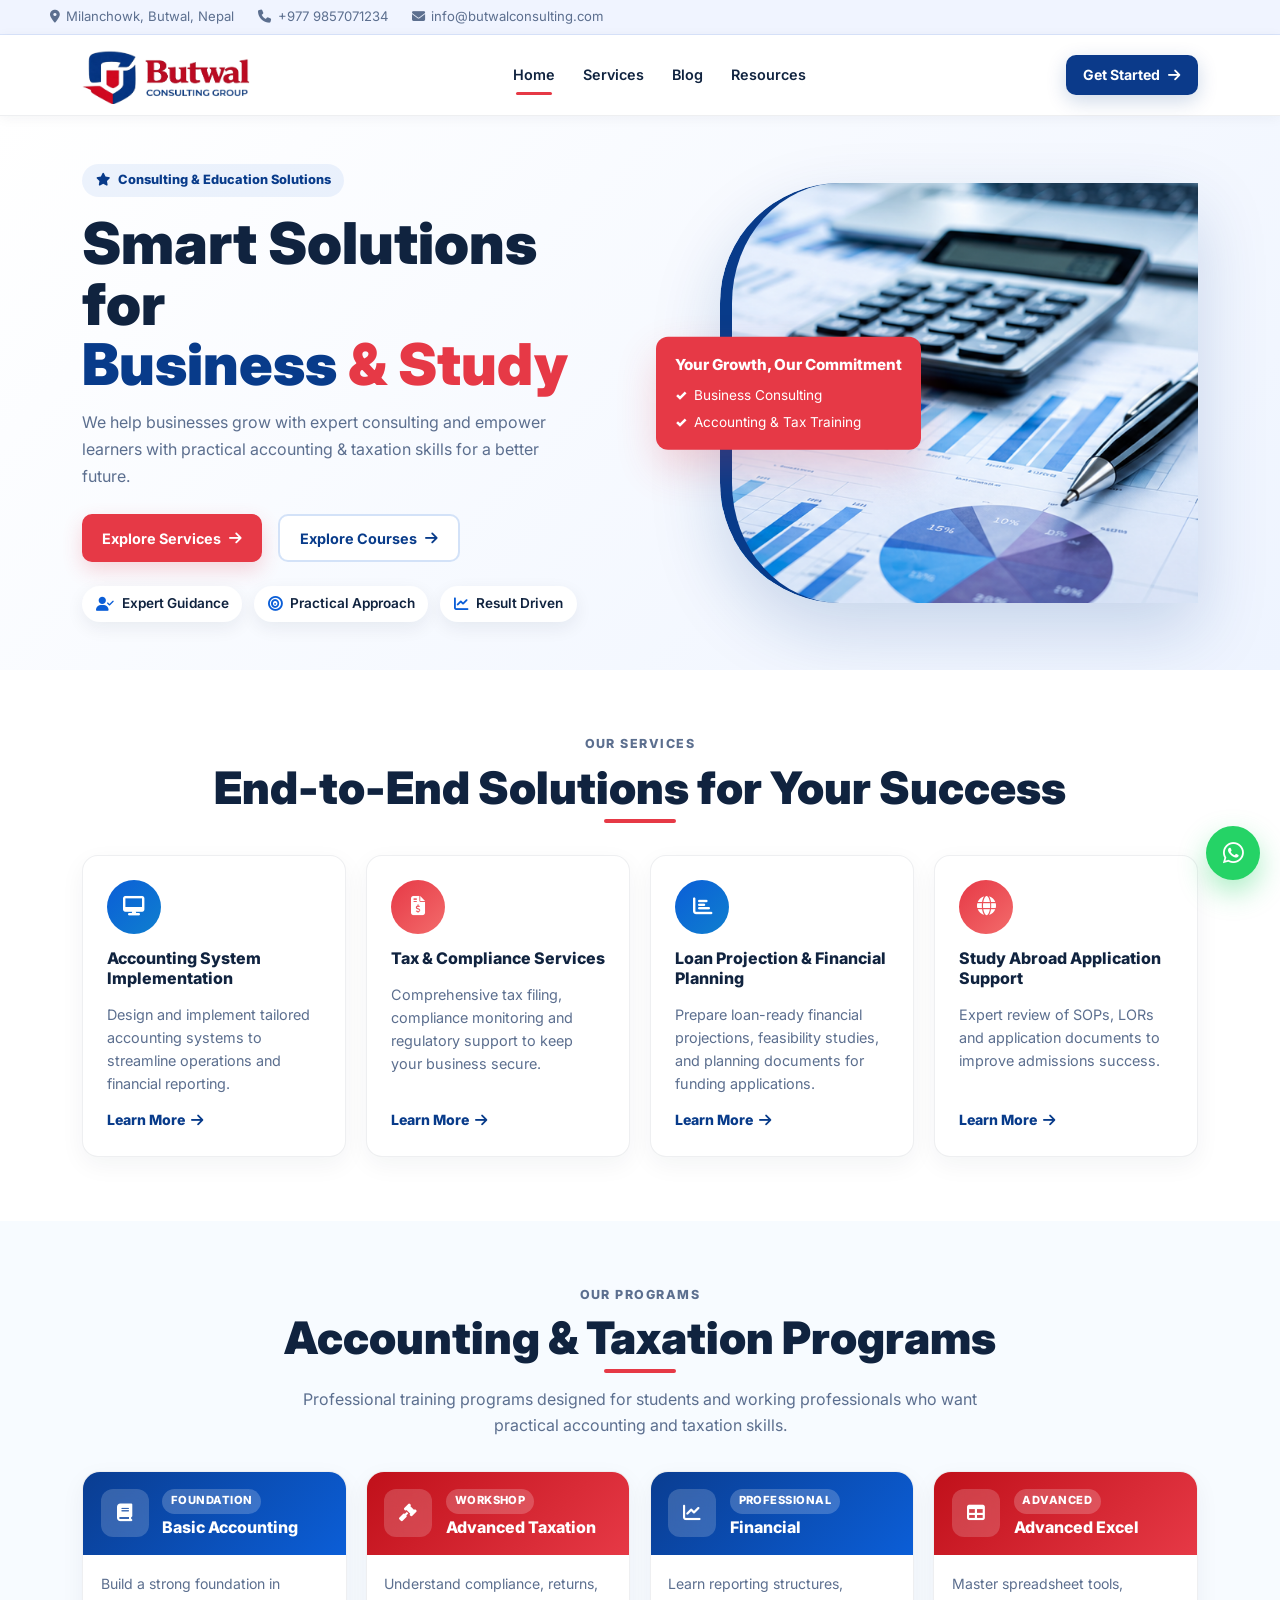
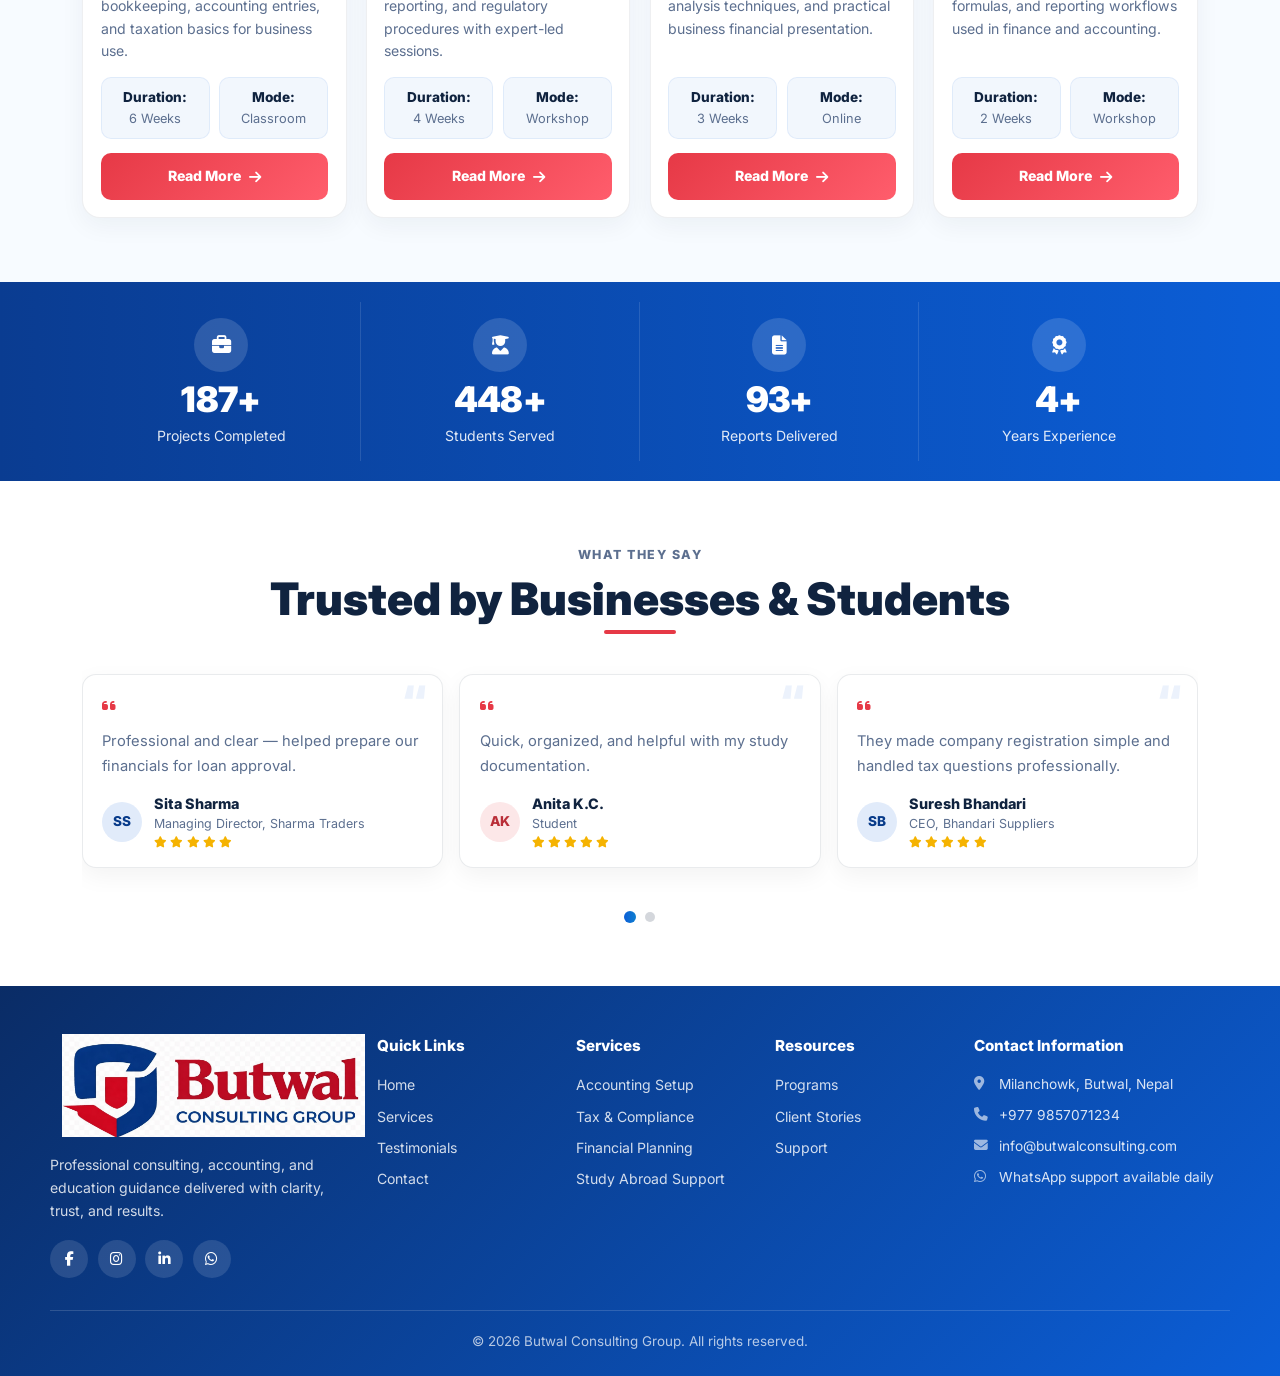
==== commit 260c6ca3: "first commit" ====
--- a/index.html
+++ b/index.html
@@ -57,7 +57,7 @@
  
     <ul class="nav-links" id="nav-links">
       <li><a href="#" aria-current="page">Home</a></li>
-      <li><a href="#about">About Us</a></li>
+    
       <li><a href="#services">Services</a></li>
       <li><a href="#programs">Blog</a></li>
       <li><a href="#programs">Resources</a></li>
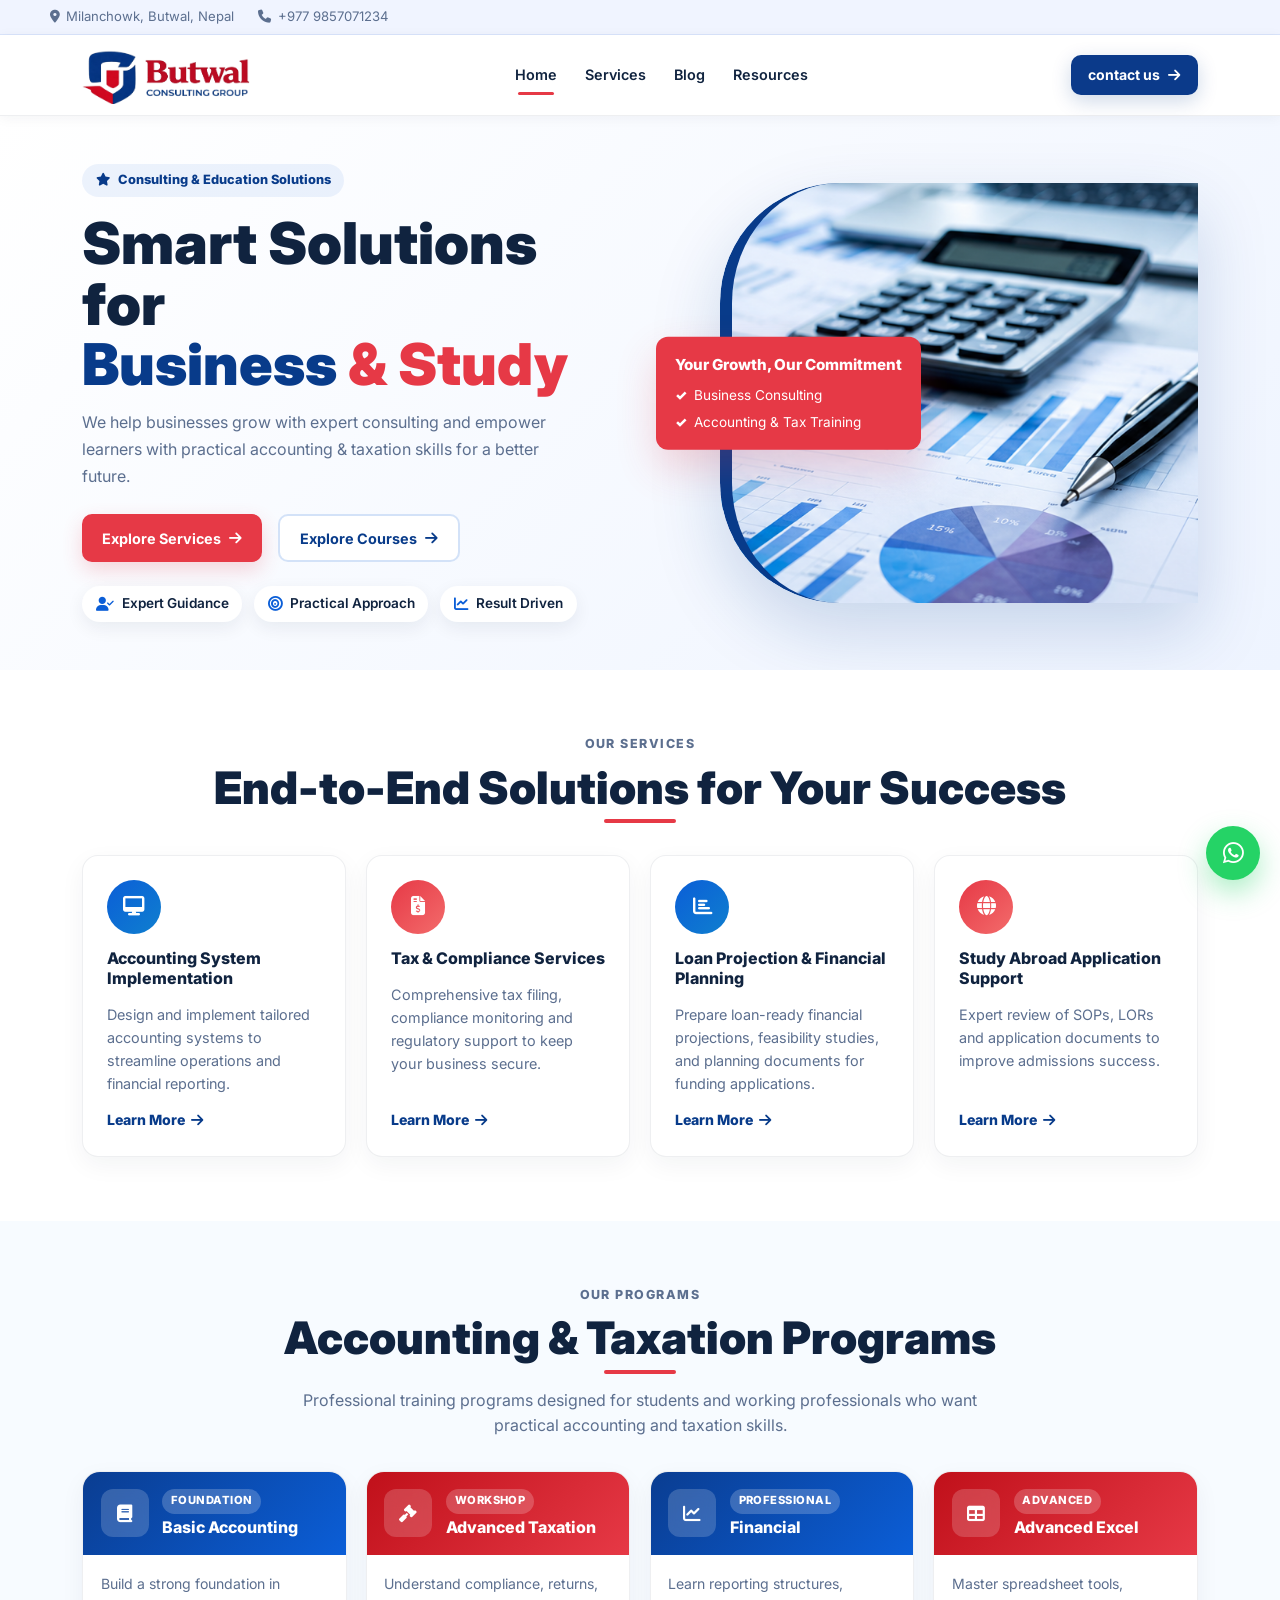
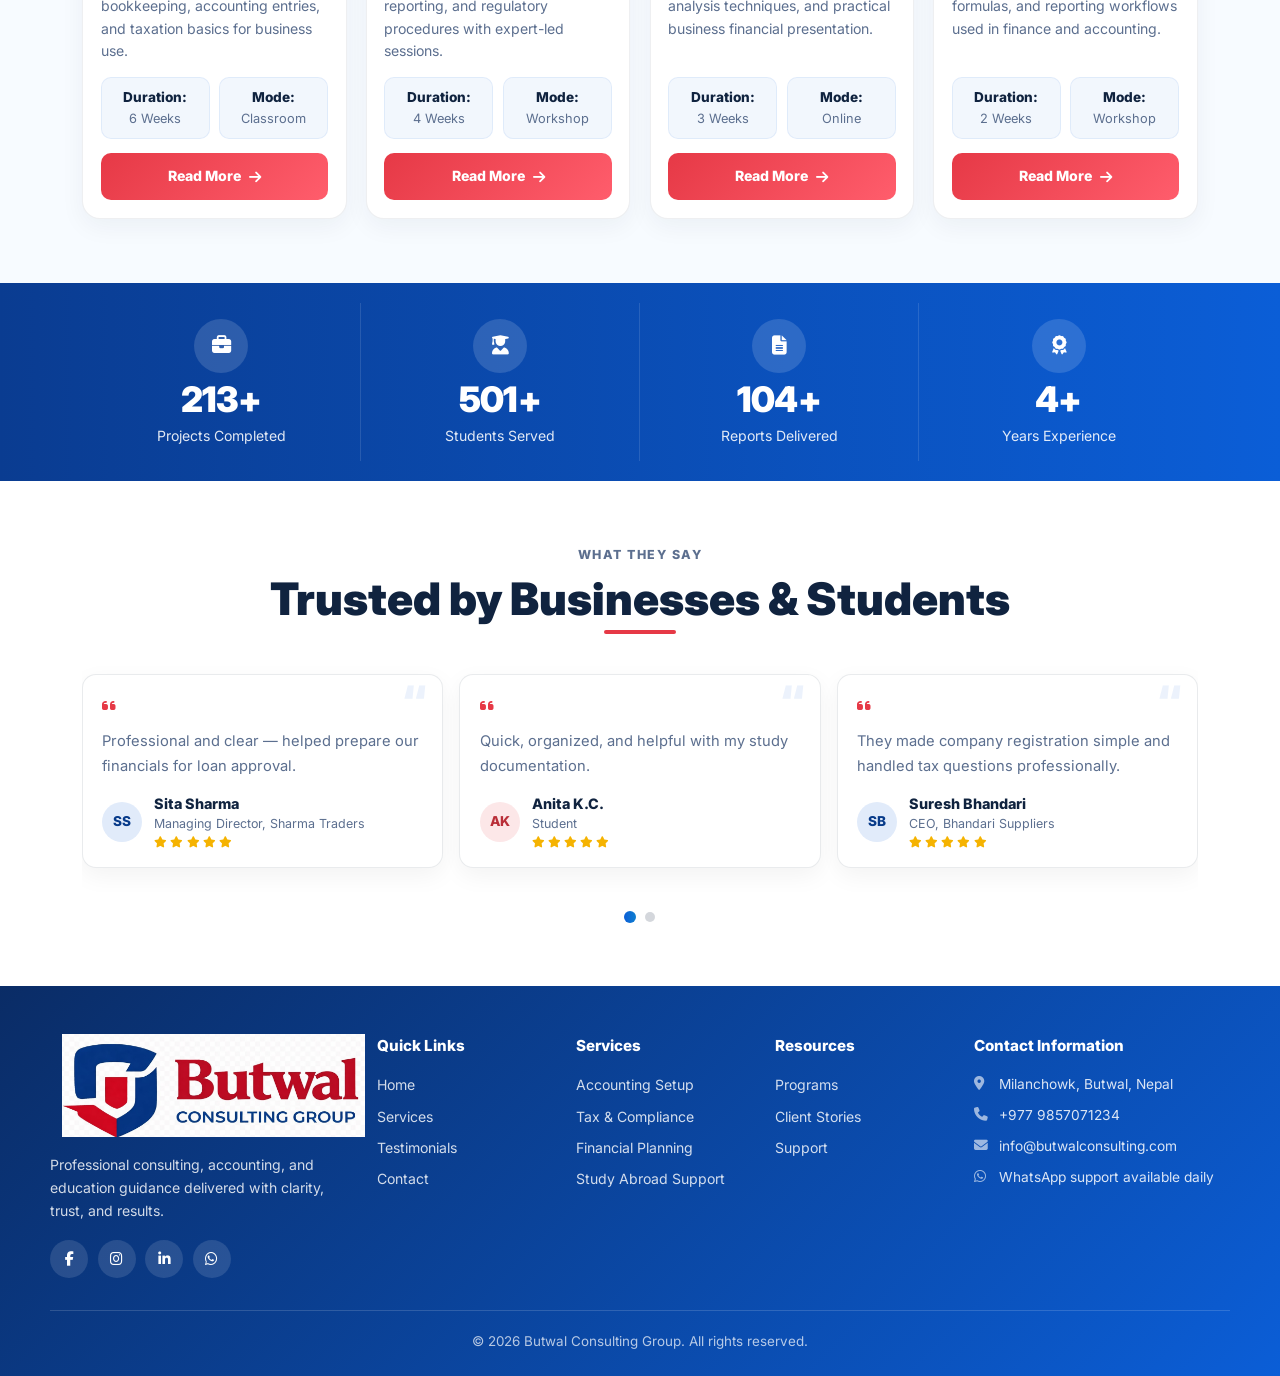
==== commit 79e27016: "first commit" ====
--- a/index.html
+++ b/index.html
@@ -39,8 +39,8 @@
 <div class="topbar">
   <div class="topbar-inner">
     <span><i class="fa fa-map-marker-alt"></i> Milanchowk, Butwal, Nepal</span>
-    <span><i class="fa fa-phone"></i> +977 9857071234</span>
-    <span><i class="fa fa-envelope"></i> info@butwalconsulting.com</span>
+     <a href="tel:+9779857071234"><span><i class="fa fa-phone"></i> +977 9857071234</span></a>
+   
   </div>
 </div>
  
@@ -63,8 +63,8 @@
       <li><a href="#programs">Resources</a></li>
       
     </ul>
- 
-    <a href="#contact" class="nav-cta">Get Started <i class="fa fa-arrow-right"></i></a>
+    
+    <a href="https://wa.me/9779857071234" class="nav-cta">contact us  <i class="fa fa-arrow-right"></i></a>
   </div>
 </div>
  
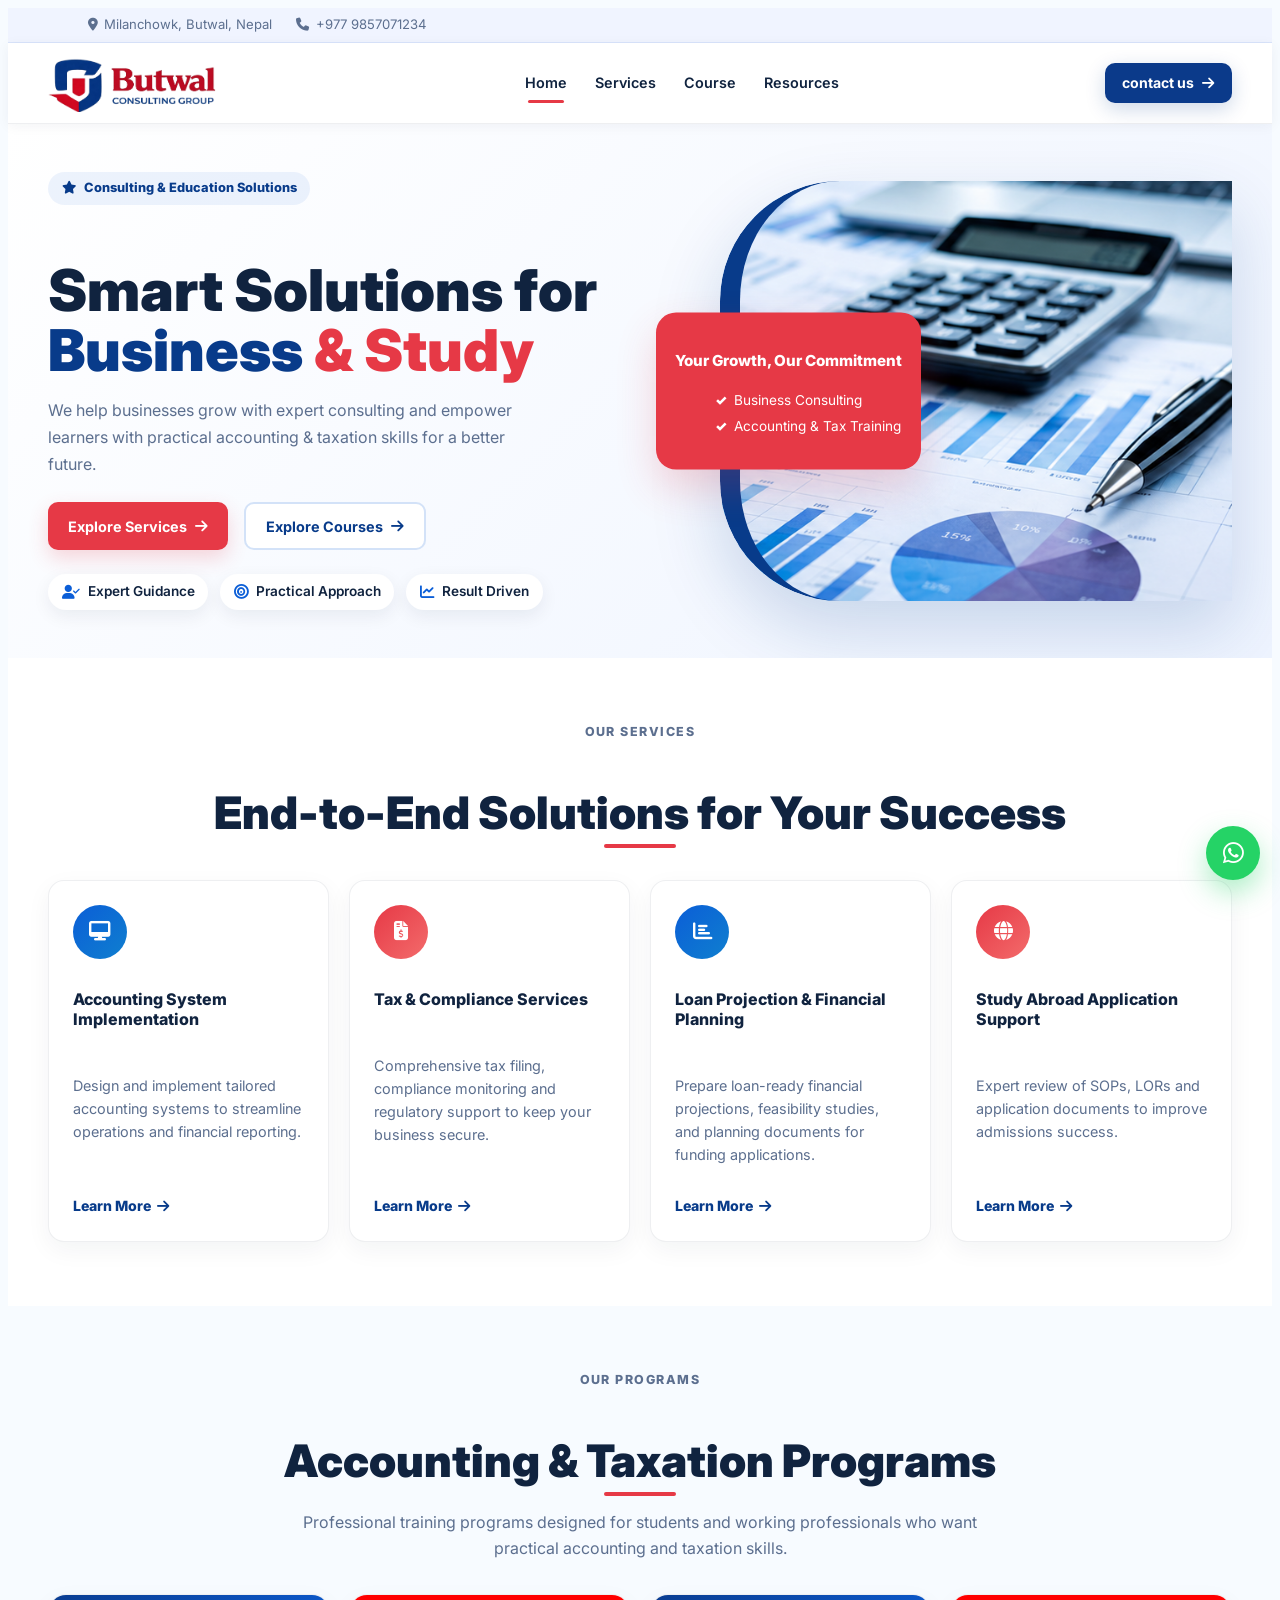
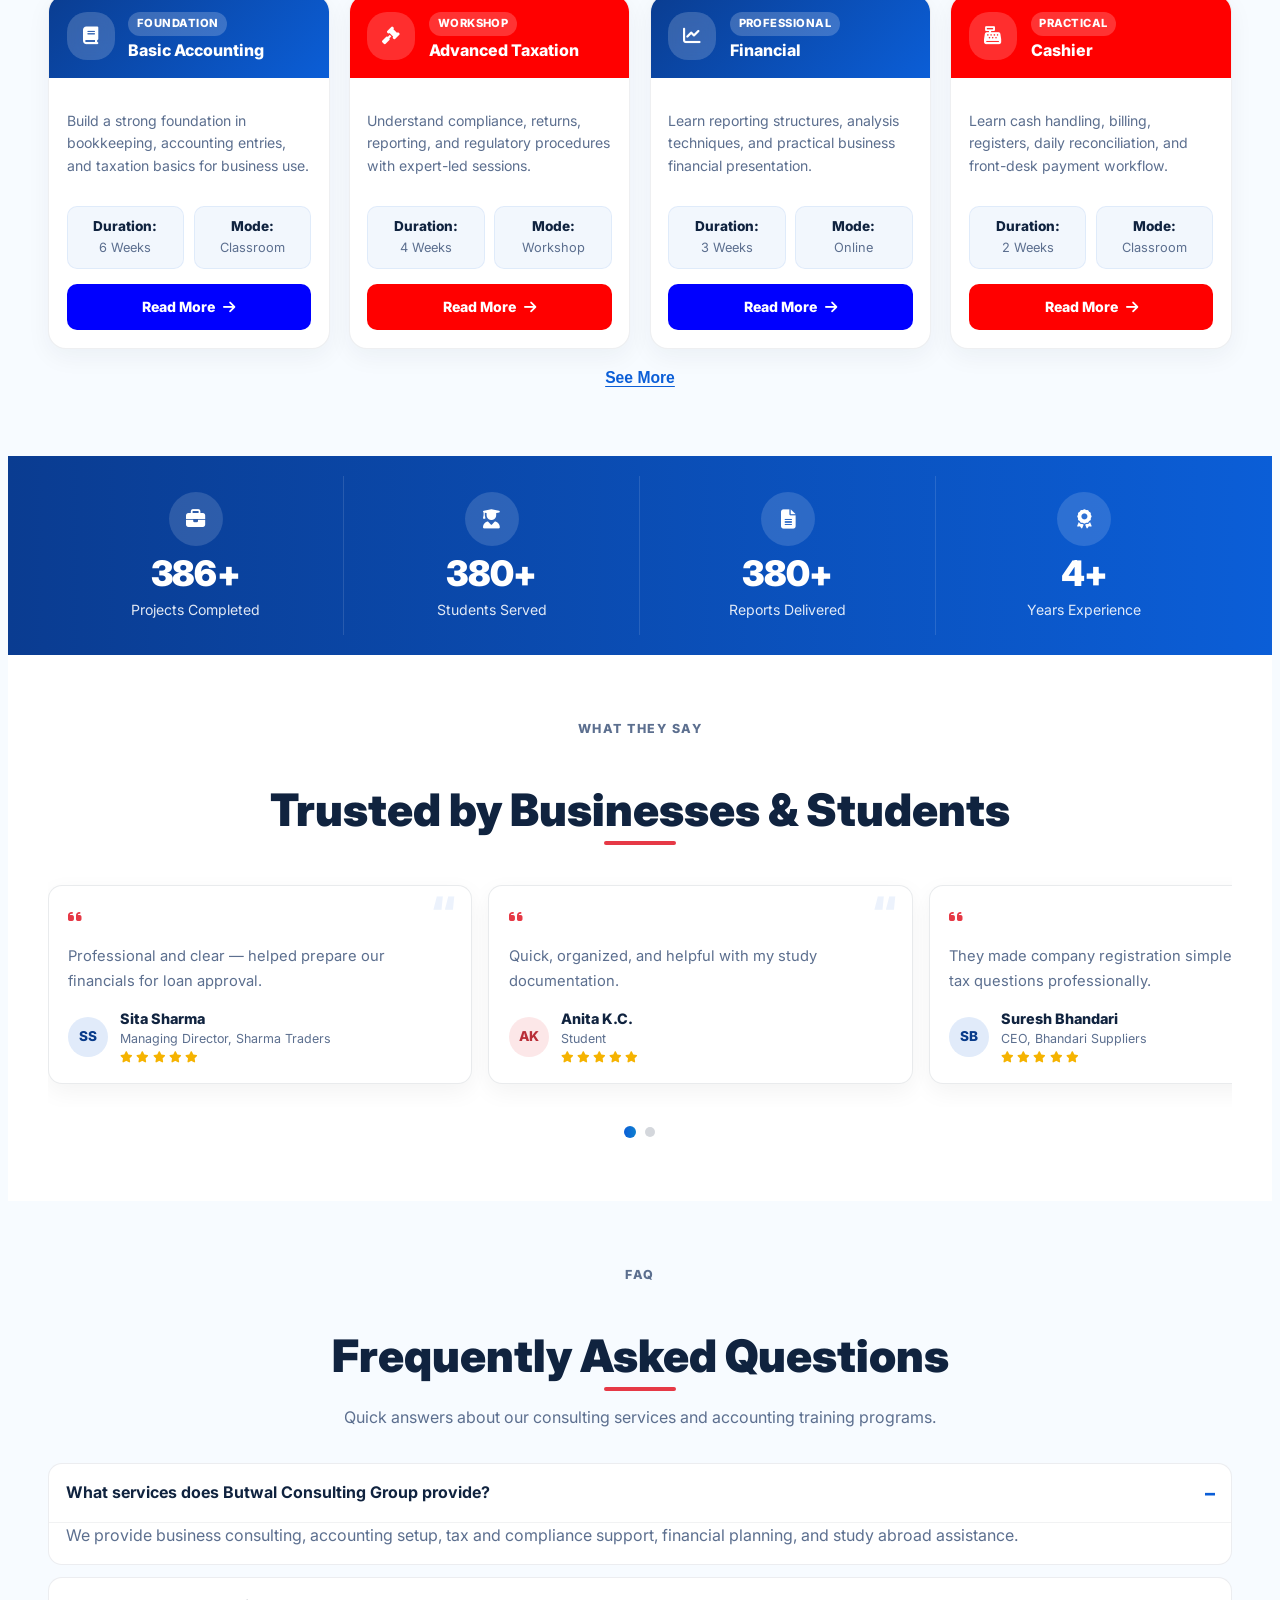
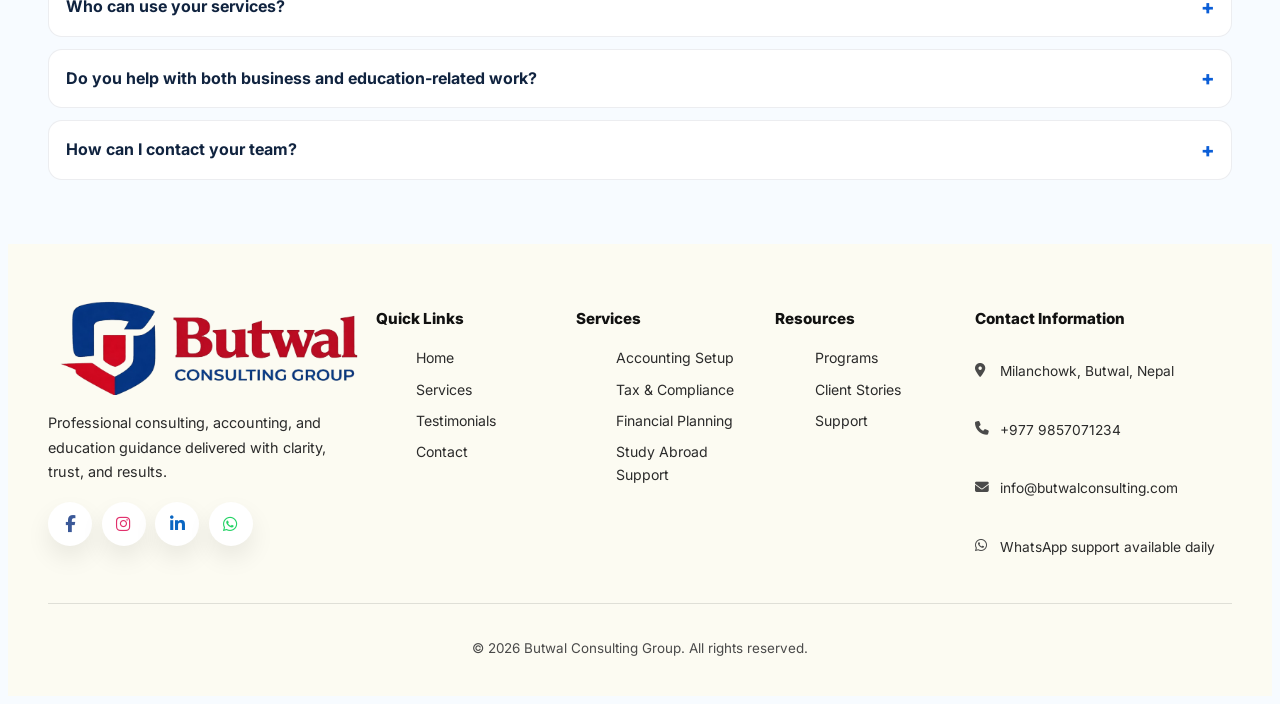
==== commit d32b5193: "done" ====
--- a/index.html
+++ b/index.html
@@ -59,7 +59,7 @@
       <li><a href="#" aria-current="page">Home</a></li>
     
       <li><a href="#services">Services</a></li>
-      <li><a href="#programs">Blog</a></li>
+      <li><a href="#programs">Course</a></li>
       <li><a href="#programs">Resources</a></li>
       
     </ul>
@@ -78,7 +78,7 @@
         Consulting &amp; Education Solutions
       </div>
       <h1 class="hero-title">
-        Smart Solutions<br>for<br>
+        Smart Solutions for
         <span class="blue">Business</span> <span class="red">&amp; Study</span>
       </h1>
       <p class="hero-lead">We help businesses grow with expert consulting and empower learners with practical accounting &amp; taxation skills for a better future.</p>
@@ -167,7 +167,7 @@
             <span><strong>Duration:</strong> 6 Weeks</span>
             <span><strong>Mode:</strong> Classroom</span>
           </div>
-          <a href="#" class="course-cta">Read More <i class="fa fa-arrow-right"></i></a>
+          <a href="Accounting.html" class="course-cta">Read More <i class="fa fa-arrow-right"></i></a>
         </div>
       </div>
       <div class="course-card">
@@ -184,7 +184,7 @@
             <span><strong>Duration:</strong> 4 Weeks</span>
             <span><strong>Mode:</strong> Workshop</span>
           </div>
-          <a href="#" class="course-cta">Read More <i class="fa fa-arrow-right"></i></a>
+          <a href="#" class="course-cta1">Read More <i class="fa fa-arrow-right"></i></a>
         </div>
       </div>
       <div class="course-card">
@@ -206,6 +206,23 @@
       </div>
       <div class="course-card">
         <div class="course-header">
+          <div class="course-icon"><i class="fa fa-cash-register"></i></div>
+          <div class="course-head-text">
+            <span class="course-badge">Practical</span>
+            <h3>Cashier</h3>
+          </div>
+        </div>
+        <div class="course-body">
+          <p class="course-desc">Learn cash handling, billing, registers, daily reconciliation, and front-desk payment workflow.</p>
+          <div class="course-meta">
+            <span><strong>Duration:</strong> 2 Weeks</span>
+            <span><strong>Mode:</strong> Classroom</span>
+          </div>
+          <a href="cashier.html" class="course-cta1">Read More <i class="fa fa-arrow-right"></i></a>
+        </div>
+      </div>
+      <div class="course-card is-hidden-excel">
+        <div class="course-header">
           <div class="course-icon"><i class="fa fa-table"></i></div>
           <div class="course-head-text">
             <span class="course-badge">Advanced</span>
@@ -218,9 +235,12 @@
             <span><strong>Duration:</strong> 2 Weeks</span>
             <span><strong>Mode:</strong> Workshop</span>
           </div>
-          <a href="#" class="course-cta">Read More <i class="fa fa-arrow-right"></i></a>
-        </div>
-      </div>
+          <a href="#" class="course-cta1">Read More <i class="fa fa-arrow-right"></i></a>
+        </div>
+      </div>
+    </div>
+    <div class="programs-see-more">
+      <button type="button" class="see-more-text" id="excelToggle">See More</button>
     </div>
   </div>
 </div>
@@ -230,22 +250,22 @@
   <div class="metrics">
     <div class="metric-item">
       <div class="metric-icon"><i class="fa fa-briefcase"></i></div>
-      <div class="metric-val" data-target="500">0</div>
+      <div class="metric-val" data-target="700">0</div>
       <div class="metric-label">Projects Completed</div>
     </div>
     <div class="metric-item">
       <div class="metric-icon"><i class="fa fa-user-graduate"></i></div>
-      <div class="metric-val" data-target="1200">0</div>
+      <div class="metric-val" data-target="700">0</div>
       <div class="metric-label">Students Served</div>
     </div>
     <div class="metric-item">
       <div class="metric-icon"><i class="fa fa-file-alt"></i></div>
-      <div class="metric-val" data-target="250">0</div>
+      <div class="metric-val" data-target="700">0</div>
       <div class="metric-label">Reports Delivered</div>
     </div>
     <div class="metric-item">
       <div class="metric-icon"><i class="fa fa-award"></i></div>
-      <div class="metric-val" data-target="10">0</div>
+      <div class="metric-val" data-target="7">0</div>
       <div class="metric-label">Years Experience</div>
     </div>
   </div>
@@ -315,6 +335,43 @@
 </div>
 </div>
  
+<!-- FAQ -->
+<div class="faq-bg" id="faq">
+  <div class="section reveal">
+    <div class="section-title-wrap">
+      <span class="section-label">FAQ</span>
+      <h2 class="section-title">Frequently Asked Questions</h2>
+      <p class="section-sub">Quick answers about our consulting services and accounting training programs.</p>
+    </div>
+    <div class="faq-list">
+      <details class="faq-item" open>
+        <summary>What services does Butwal Consulting Group provide?</summary>
+        <div class="faq-body">
+          We provide business consulting, accounting setup, tax and compliance support, financial planning, and study abroad assistance.
+        </div>
+      </details>
+      <details class="faq-item">
+        <summary>Who can use your services?</summary>
+        <div class="faq-body">
+          Our services are useful for businesses, students, entrepreneurs, and organizations that need practical support and guidance.
+        </div>
+      </details>
+      <details class="faq-item">
+        <summary>Do you help with both business and education-related work?</summary>
+        <div class="faq-body">
+          Yes. We support business operations, accounting, tax work, and education or abroad-study documentation.
+        </div>
+      </details>
+      <details class="faq-item">
+        <summary>How can I contact your team?</summary>
+        <div class="faq-body">
+          You can contact us by phone, WhatsApp, or visit us at Milanchowk, Butwal, Nepal.
+        </div>
+      </details>
+    </div>
+  </div>
+</div>
+
 <!-- FOOTER -->
 <div class="site-footer">
   <div class="footer-inner">
@@ -323,16 +380,16 @@
         <div class="footer-brand">
           <svg width="120" height="40" viewBox="0 0 180 56" fill="none" xmlns="http://www.w3.org/2000/svg">
             <rect x="2" y="4" width="44" height="44" rx="6" fill="rgba(255,255,255,0.15)"/>
-            <img src="img/logo.jpeg" alt="Butwal Consulting Group Logo" class="footer-logo" />
+            <img src="img/logo.png" alt="Butwal Consulting Group Logo" class="footer-logo" />
             
           </svg>
         </div>
         <p class="footer-desc">Professional consulting, accounting, and education guidance delivered with clarity, trust, and results.</p>
         <div class="footer-socials">
-          <a href="#"><i class="fab fa-facebook-f"></i></a>
-          <a href="#"><i class="fab fa-instagram"></i></a>
-          <a href="#"><i class="fab fa-linkedin-in"></i></a>
-          <a href="#"><i class="fab fa-whatsapp"></i></a>
+          <a href="#" class="social-fb"><i class="fab fa-facebook-f"></i></a>
+          <a href="#" class="social-ig"><i class="fab fa-instagram"></i></a>
+          <a href="#" class="social-li"><i class="fab fa-linkedin-in"></i></a>
+          <a href="#" class="social-wa"><i class="fab fa-whatsapp"></i></a>
         </div>
       </div>
       <div class="footer-col">
@@ -347,10 +404,10 @@
       <div class="footer-col">
         <h3>Services</h3>
         <ul>
-          <li><a href="#">Accounting Setup</a></li>
-          <li><a href="#">Tax &amp; Compliance</a></li>
-          <li><a href="#">Financial Planning</a></li>
-          <li><a href="#">Study Abroad Support</a></li>
+          <li><a href="#services">Accounting Setup</a></li>
+          <li><a href="#services">Tax &amp; Compliance</a></li>
+          <li><a href="#services">Financial Planning</a></li>
+          <li><a href="#services">Study Abroad Support</a></li>
         </ul>
       </div>
       <div class="footer-col">
--- a/Style.css
+++ b/Style.css
@@ -11,11 +11,7 @@
   --shadow:0 6px 18px rgba(16,35,63,0.07);
   --radius-lg:12px;
   --radius-md:8px;
-  --gutter:clamp(1rem,3vw,2rem);
-}
-*{margin:0;padding:0;box-sizing:border-box}
-html{scroll-behavior:smooth}
-body{
+  --gutter:clamp(40px,4vw,40px);
   font-family:'Inter',system-ui,sans-serif;
   background:var(--bg);
   color:var(--text);
@@ -29,12 +25,12 @@
  
 /* ── TOPBAR ── */
 .topbar{background:#f0f4ff;border-bottom:1px solid rgba(11,94,215,0.1);padding:.4rem var(--gutter);font-size:.82rem;color:var(--muted)}
-.topbar-inner{max-width:1180px;margin:0 auto;display:flex;flex-wrap:wrap;gap:.5rem 1.5rem;align-items:center}
+.topbar-inner{max-width:100%;margin:0 auto;display:flex;flex-wrap:wrap;gap:.5rem 1.5rem;align-items:center;padding:0 var(--gutter)}
 .topbar-inner span{display:inline-flex;align-items:center;gap:.4rem}
  
 /* ── NAVBAR ── */
 .site-header{position:sticky;top:0;z-index:1000;background:rgba(255,255,255,0.96);backdrop-filter:blur(14px);border-bottom:1px solid rgba(16,35,63,0.07);box-shadow:0 2px 12px rgba(16,35,63,0.05)}
-.navbar{max-width:1180px;margin:0 auto;padding:0 var(--gutter);min-height:80px;display:flex;align-items:center;gap:1rem}
+.navbar{max-width:100%;margin:0 auto;padding:0 var(--gutter);min-height:80px;display:flex;align-items:center;gap:1rem}
 .brand{display:flex;align-items:center;gap:.75rem;flex-shrink:0}
 .brand-logo{width:auto;max-width:180px;height:auto;max-height:56px;object-fit:contain}
 .brand-logo-img{display:block;width:auto;height:58px;max-width:220px;object-fit:contain}
@@ -68,7 +64,7 @@
  
 /* ── HERO ── */
 .hero{background:linear-gradient(135deg,#fff 0%,#eef4ff 100%);overflow:hidden;padding:clamp(2rem,4vw,3rem) 0}
-.hero-inner{max-width:1180px;margin:0 auto;padding:0 var(--gutter);display:grid;grid-template-columns:1fr 1fr;gap:2rem;align-items:center}
+.hero-inner{max-width:100%;margin:0 auto;padding:0 var(--gutter);display:grid;grid-template-columns:1fr 1fr;gap:2rem;align-items:center}
 .hero-kicker{display:inline-flex;gap:.5rem;align-items:center;background:rgba(11,94,215,0.07);padding:.4rem .85rem;border-radius:999px;color:var(--primary-dark);font-weight:800;font-size:.8rem;margin-bottom:1rem}
 .hero-title{font-size:clamp(2.2rem,4.5vw,3.8rem);line-height:1.05;font-weight:900;margin-bottom:.9rem;color:var(--text)}
 .hero-title .blue{color:var(--primary-dark)}
@@ -85,9 +81,9 @@
 .hf-item i{color:var(--primary);font-size:.9rem}
 .hero-right{position:relative;display:flex;align-items:center;justify-content:flex-end;min-height:420px;padding-left:4rem}
 .image-wrap{width:100%;max-width:560px;height:420px;position:relative;overflow:hidden;border-radius:120px 0 0 120px;box-shadow:0 28px 70px rgba(8,59,138,0.18);background:#eaf2ff}
-.image-wrap::before{content:'';position:absolute;inset:0;border-left:12px solid var(--primary-dark);border-radius:120px 0 0 120px;pointer-events:none;z-index:1}
+.image-wrap::before{content:'';position:absolute;inset:0;border-left:20px solid var(--primary-dark);border-radius:120px 0 0 120px;pointer-events:none;z-index:1}
 .image-wrap img{width:100%;height:100%;object-fit:cover;object-position:62% center}
-.info-card{position:absolute;left:0;top:50%;transform:translateY(-50%);background:var(--accent);color:#fff;padding:1rem 1.2rem;border-radius:12px;min-width:200px;box-shadow:0 18px 40px rgba(230,57,70,0.2);z-index:2}
+.info-card{position:absolute;left:0;top:50%;transform:translateY(-50%);background:var(--accent);color:#fff;padding:1rem 1.2rem;border-radius:20px;min-width:200px;box-shadow:0 18px 40px rgba(230,57,70,0.2);z-index:2}
 .info-card h4{font-size:.95rem;margin-bottom:.5rem;font-weight:800}
 .info-card ul{list-style:none;display:grid;gap:.3rem}
 .info-card li{font-size:.85rem;display:flex;align-items:center;gap:.4rem}
@@ -107,14 +103,14 @@
   .image-wrap{height:260px;border-radius:18px}
   .image-wrap::before{border-top-width:6px;border-radius:18px}
   .hero-features{flex-direction:column}
-  .hf-item{border-radius:12px}
+  .hf-item{border-radius:20px}
   .info-card{left:50%;bottom:.6rem;width:calc(100% - 2rem);min-width:0;max-width:320px;transform:translateX(-50%);padding:.8rem 1rem}
   .info-card h4{font-size:.88rem}
   .info-card li{font-size:.8rem}
 }
  
 /* ── SECTION SHELL ── */
-.section{max-width:1180px;margin:0 auto;padding:clamp(2.5rem,5vw,4rem) var(--gutter)}
+.section{max-width:100%;margin:0 auto;padding:clamp(2.5rem,5vw,4rem) var(--gutter)}
 .section-label{display:block;text-align:center;font-size:.78rem;font-weight:800;letter-spacing:.12em;text-transform:uppercase;color:var(--muted);margin-bottom:.6rem}
 .section-title{font-size:clamp(1.8rem,3.5vw,2.8rem);font-weight:900;line-height:1.1;text-align:center;margin-bottom:.6rem;position:relative;display:inline-block}
 .section-title-wrap{text-align:center;margin-bottom:2rem}
@@ -124,7 +120,7 @@
 /* ── SERVICES ── */
 .services-bg{background:#fff}
 .services-grid{display:grid;grid-template-columns:repeat(4,minmax(0,1fr));gap:1.25rem;margin-top:2rem}
-.service-card{background:var(--surface);border:1px solid rgba(16,35,63,0.07);border-radius:16px;padding:1.5rem;display:flex;flex-direction:column;gap:.9rem;box-shadow:0 8px 24px rgba(16,35,63,0.05);transition:transform .22s,box-shadow .22s}
+.service-card{background:var(--surface);border:1px solid rgba(16,35,63,0.07);border-radius:16px;padding:1.5rem;display:flex;flex-direction:column;gap:.9rem;box-shadow:0 8px 24px rgba(16,35,63,0.05);transition:transform .22s,box-shadow .22s }
 .service-card:hover{transform:translateY(-6px);box-shadow:0 20px 48px rgba(16,35,63,0.1)}
 .icon-circle{width:54px;height:54px;border-radius:50%;display:flex;align-items:center;justify-content:center;color:#fff;font-size:1.2rem;flex-shrink:0}
 .ic-blue{background:linear-gradient(135deg,var(--primary),var(--secondary))}
@@ -137,7 +133,8 @@
 .learn-more:hover i{transform:translateX(3px)}
  
 @media(max-width:1024px){.services-grid{grid-template-columns:repeat(2,minmax(0,1fr))}}
-@media(max-width:520px){.services-grid{grid-template-columns:1fr}}
+@media(max-width:520px){.services-grid{grid-template-columns:1fr} .service-card{align-items: center;} .service-card h3{text-align: center;} .learn-more{justify-content: center;} }
+
  
 /* ── PROGRAMS ── */
 .programs-bg{background:var(--bg)}
@@ -145,8 +142,8 @@
 .course-card{background:#fff;border:1px solid rgba(16,35,63,0.07);border-radius:18px;overflow:hidden;display:flex;flex-direction:column;box-shadow:0 8px 24px rgba(16,35,63,0.05);transition:transform .22s,box-shadow .22s}
 .course-card:hover{transform:translateY(-6px);box-shadow:0 24px 56px rgba(16,35,63,0.1)}
 .course-header{padding:1.1rem;background:linear-gradient(135deg,#0a3d91,#0b5ed7);display:flex;align-items:flex-start;gap:.85rem}
-.course-card:nth-child(2) .course-header,.course-card:nth-child(4) .course-header{background:linear-gradient(135deg,#c0101a,#e63946)}
-.course-icon{width:48px;height:48px;border-radius:12px;background:rgba(255,255,255,0.18);backdrop-filter:blur(8px);display:flex;align-items:center;justify-content:center;color:#fff;font-size:1.1rem;flex-shrink:0}
+.course-card:nth-child(2) .course-header,.course-card:nth-child(4) .course-header{background:linear-gradient(135deg,red,red)}
+.course-icon{width:48px;height:48px;border-radius:20px;background:rgba(255,255,255,0.18);backdrop-filter:blur(8px);display:flex;align-items:center;justify-content:center;color:#fff;font-size:1.1rem;flex-shrink:0}
 .course-head-text{display:flex;flex-direction:column;gap:.3rem}
 .course-badge{display:inline-flex;padding:.2rem .55rem;border-radius:999px;background:rgba(255,255,255,0.2);color:#fff;font-size:.7rem;font-weight:800;letter-spacing:.04em;text-transform:uppercase;width:fit-content}
 .course-head-text h3{color:#fff;font-size:1rem;font-weight:800;line-height:1.2;margin:0}
@@ -155,15 +152,262 @@
 .course-meta{display:grid;grid-template-columns:1fr 1fr;gap:.6rem}
 .course-meta span{display:flex;flex-direction:column;align-items:center;justify-content:center;text-align:center;padding:.55rem .5rem;border-radius:10px;background:rgba(11,94,215,0.05);border:1px solid rgba(11,94,215,0.08);font-size:.8rem;color:var(--muted);min-height:44px}
 .course-meta strong{font-weight:800;color:var(--text);font-size:.85rem}
-.course-cta{display:flex;justify-content:center;align-items:center;gap:.5rem;padding:.75rem;border-radius:10px;background:linear-gradient(135deg,#e63946,#ff5d6c);color:#fff;font-weight:800;font-size:.88rem;transition:opacity .2s;margin-top:auto}
+.course-cta{display:flex;justify-content:center;align-items:center;gap:.5rem;padding:.75rem;border-radius:10px;background:blue;;color:#fff;font-weight:800;font-size:.88rem;transition:opacity .2s;margin-top:auto}
 .course-cta:hover{opacity:.9;color:#fff}
- 
+.course-cta1{display:flex;justify-content:center;align-items:center;gap:.5rem;padding:.75rem;border-radius:10px;background:red;;color:#fff;font-weight:800;font-size:.88rem;transition:opacity .2s;margin-top:auto}
+.is-hidden-excel{display:none}
+.courses-grid.is-excel-open .is-hidden-excel{display:flex}
+.programs-see-more{
+  margin-top:.9rem;
+  display:flex;
+  justify-content:center;
+}
+.see-more-text{
+  border:none;
+  background:none;
+  color:var(--primary);
+  font-weight:800;
+  font-size:.98rem;
+  cursor:pointer;
+  padding:.35rem .2rem;
+  text-decoration:underline;
+  text-underline-offset:.2rem;
+}
+.see-more-text:hover{color:var(--primary-dark)}
+
 @media(max-width:1024px){.courses-grid{grid-template-columns:repeat(2,minmax(0,1fr))}}
 @media(max-width:520px){.courses-grid{grid-template-columns:1fr}}
+
+/* ── COURSE DETAIL PAGE ── */
+.course-page{
+  background:linear-gradient(180deg,#f7fbff 0%,#eef5ff 100%);
+}
+.course-page-wrap{
+  max-width:100%;
+  margin:0 auto;
+  padding:clamp(.85rem,1.8vw,1.35rem);
+}
+.course-hero{
+  display:grid;
+  grid-template-columns:1.5fr .9fr;
+  gap:1rem;
+  align-items:stretch;
+  margin-bottom:1.4rem;
+}
+.course-hero-copy,.course-hero-card,.course-outline{
+  background:#fff;
+  border:1px solid rgba(16,35,63,0.08);
+  border-radius:20px;
+  box-shadow:0 18px 40px rgba(16,35,63,0.07);
+}
+.course-hero-copy{padding:1.5rem}
+.course-page-label{display:inline-block;font-size:.78rem;font-weight:800;letter-spacing:.08em;color:var(--primary);margin-bottom:.7rem}
+.course-hero-copy h1{font-size:clamp(2rem,5vw,3.2rem);line-height:1.05;margin-bottom:.75rem}
+.course-page-intro{color:var(--muted);max-width:55ch}
+.course-hero-card{padding:1.2rem;display:grid;gap:.9rem}
+.course-hero-card div{padding:.9rem 1rem;border-radius:14px;background:#f7faff;border:1px solid rgba(16,35,63,0.06)}
+.course-hero-card strong{display:block;font-size:.82rem;text-transform:uppercase;letter-spacing:.06em;color:var(--primary-dark);margin-bottom:.2rem}
+.course-hero-card span{color:var(--text);font-weight:600;font-size:.95rem}
+.course-outline{padding:1.35rem}
+.course-outline-head{margin-bottom:1rem}
+.topic-list{display:grid;gap:.75rem}
+.topic-list details{
+  border:1px solid rgba(16,35,63,0.08);
+  border-radius:14px;
+  background:#fbfdff;
+  overflow:hidden;
+}
+.topic-list summary{
+  list-style:none;
+  cursor:pointer;
+  padding:1rem 1.05rem;
+  font-weight:700;
+  color:var(--text);
+  position:relative;
+}
+.topic-list summary::-webkit-details-marker{display:none}
+.topic-list summary::after{
+  content:"+";
+  position:absolute;
+  right:1rem;
+  top:50%;
+  transform:translateY(-50%);
+  color:var(--primary);
+  font-size:1.25rem;
+  font-weight:800;
+}
+.topic-list details[open] summary::after{content:"–"}
+.topic-list p{
+  padding:0 1.05rem 1rem;
+  color:var(--muted);
+  border-top:1px solid rgba(16,35,63,0.06);
+}
+@media(max-width:780px){
+  .course-hero{grid-template-columns:1fr}
+}
+
+.course-content-head{
+  display:flex;
+  justify-content:space-between;
+  align-items:flex-start;
+  gap:1rem;
+  margin-bottom:1rem;
+}
+.course-content-head h2{
+  font-size:clamp(1.5rem,3vw,2rem);
+  margin-bottom:.35rem;
+}
+.course-content-head p{
+  color:var(--muted);
+  font-size:.95rem;
+}
+.course-faq{
+  margin:1.2rem 0 1.6rem;
+}
+.faq-list{
+  display:grid;
+  gap:.75rem;
+}
+.faq-item{
+  border:1px solid rgba(16,35,63,0.08);
+  border-radius:14px;
+  background:#fff;
+  overflow:hidden;
+}
+.faq-item summary{
+  list-style:none;
+  cursor:pointer;
+  padding:1rem 1.05rem;
+  font-weight:700;
+  color:var(--text);
+  position:relative;
+}
+.faq-item summary::-webkit-details-marker{display:none}
+.faq-item summary::after{
+  content:"+";
+  position:absolute;
+  right:1rem;
+  top:50%;
+  transform:translateY(-50%);
+  color:var(--primary);
+  font-size:1.25rem;
+  font-weight:800;
+}
+.faq-item[open] summary::after{content:"–"}
+.faq-body{
+  padding:0 1.05rem 1rem;
+  color:var(--muted);
+  border-top:1px solid rgba(16,35,63,0.06);
+}
+.expand-all-btn{
+  border:none;
+  background:none;
+  color:#6f2cff;
+  font-weight:700;
+  cursor:pointer;
+  padding:.35rem 0;
+  white-space:nowrap;
+}
+.week-list{
+  border:1px solid #cfd6e6;
+  border-bottom:none;
+  background:#fff;
+}
+.week-item{
+  border-bottom:1px solid #cfd6e6;
+  background:#fff;
+}
+.week-item summary{
+  list-style:none;
+  cursor:pointer;
+  display:flex;
+  align-items:center;
+  justify-content:space-between;
+  gap:1rem;
+  padding:1rem 1.05rem;
+  font-weight:700;
+  color:var(--text);
+}
+.week-item summary::-webkit-details-marker{display:none}
+.week-item summary::before{
+  content:"⌄";
+  display:inline-block;
+  margin-right:.75rem;
+  color:#6b7280;
+  transform:translateY(-2px);
+}
+.week-title{
+  display:flex;
+  align-items:center;
+  gap:.6rem;
+}
+.week-meta{
+  color:var(--muted);
+  font-weight:500;
+  font-size:.92rem;
+  white-space:nowrap;
+}
+.week-body{
+  border-top:1px solid #e5e9f2;
+  padding:0 1.05rem 1rem 2.1rem;
+  background:#fafbfe;
+}
+.week-body ul{
+  margin-top:.8rem;
+  display:grid;
+  gap:.45rem;
+}
+.week-body li{
+  color:var(--text);
+  font-size:.95rem;
+}
+
+/* Cashier syllabus: center the module labels */
+#cashier-program .week-item summary{
+  position:relative;
+  justify-content:center;
+  flex-direction:column;
+  align-items:center;
+  text-align:center;
+  padding-left:2.4rem;
+  padding-right:2.4rem;
+}
+#cashier-program .week-item summary::before{
+  position:absolute;
+  left:1rem;
+  margin-right:0;
+}
+#cashier-program .week-title{
+  display:block;
+}
+#cashier-program .week-meta{
+  white-space:normal;
+  text-align:center;
+}
+
+@media(max-width:640px){
+  .course-content-head{
+    flex-direction:column;
+  }
+  .week-item summary{
+    flex-direction:column;
+    align-items:flex-start;
+  }
+  .week-meta{
+    white-space:normal;
+  }
+}
+
+@media(min-width:1200px){
+  .course-page-wrap{
+    padding-left:14px;
+    padding-right:14px;
+  }
+}
  
 /* ── METRICS BAND ── */
 .metrics-band{background:linear-gradient(90deg,#0a3c91,#0b5ed7);padding:1.25rem 0;overflow:hidden}
-.metrics{max-width:1180px;margin:0 auto;padding:0 var(--gutter);display:grid;grid-template-columns:repeat(4,minmax(0,1fr));gap:0}
+.metrics{max-width:100%;margin:0 auto;padding:0 var(--gutter);display:grid;grid-template-columns:repeat(4,minmax(0,1fr));gap:0}
 .metric-item{display:flex;flex-direction:column;align-items:center;gap:.6rem;padding:1rem;text-align:center;border-right:1px solid rgba(255,255,255,0.12)}
 .metric-item:last-child{border-right:none}
 .metric-icon{width:54px;height:54px;border-radius:50%;background:rgba(255,255,255,0.14);display:flex;align-items:center;justify-content:center;color:#fff;font-size:1.2rem;flex-shrink:0}
@@ -201,25 +445,29 @@
 @media(max-width:640px){.testimonial-card{flex:0 0 100%}}
  
 /* ── FOOTER ── */
-.site-footer{background:linear-gradient(135deg,#0a2c66,#0b5ed7);color:#fff;padding:3rem var(--gutter) 1.5rem}
-.footer-inner{max-width:1180px;margin:0 auto}
+.site-footer{background:#fcfbf2;color:#111;padding:3rem var(--gutter) 1.5rem}
+.footer-inner{max-width:100%;margin:0 auto}
 .footer-grid{display:grid;grid-template-columns:1.3fr .75fr .75fr .75fr 1.1fr;gap:1.5rem;margin-bottom:2rem}
 .footer-brand{display:flex;align-items:center;gap:.75rem;margin-bottom:1rem}
 .footer-brand-logo{width:auto;max-width:140px;height:auto;max-height:48px;object-fit:contain}
-.footer-brand-text strong{color:#fff;font-size:.9rem}
-.footer-brand-text small{color:rgba(255,255,255,0.75);font-size:.78rem}
-.footer-desc{color:rgba(255,255,255,0.82);font-size:.88rem;line-height:1.65;margin-bottom:1.1rem}
+.footer-brand-text strong{color:#111;font-size:.95rem}
+.footer-brand-text small{color:#4a4a4a;font-size:.78rem}
+.footer-desc{color:#2b2b2b;font-size:.9rem;line-height:1.7;margin-bottom:1.1rem}
 .footer-socials{display:flex;gap:.6rem}
-.footer-socials a{width:38px;height:38px;border-radius:50%;background:rgba(255,255,255,0.12);display:flex;align-items:center;justify-content:center;color:#fff;font-size:.9rem;transition:background .2s,transform .2s}
-.footer-socials a:hover{background:rgba(255,255,255,0.22);transform:translateY(-2px)}
-.footer-col h3{font-size:.95rem;font-weight:800;margin-bottom:1rem;color:#fff}
+.footer-socials a{width:44px;height:44px;border-radius:50%;background:#fff;display:flex;align-items:center;justify-content:center;color:#111;font-size:1.05rem;box-shadow:0 12px 24px rgba(0,0,0,0.08);transition:transform .2s,box-shadow .2s}
+.footer-socials a:hover{transform:translateY(-2px);box-shadow:0 16px 30px rgba(0,0,0,0.12)}
+.footer-socials a.social-fb{color:#3b5998}
+.footer-socials a.social-ig{color:#E1306C}
+.footer-socials a.social-li{color:#0A66C2}
+.footer-socials a.social-wa{color:#25D366}
+.footer-col h3{font-size:.95rem;font-weight:800;margin-bottom:1rem;color:#111}
 .footer-col ul{list-style:none;display:grid;gap:.55rem}
-.footer-col li a,.footer-col li{color:rgba(255,255,255,0.82);font-size:.88rem;transition:color .2s}
-.footer-col li a:hover{color:#fff}
+.footer-col li a,.footer-col li{color:#2b2b2b;font-size:.88rem;transition:color .2s}
+.footer-col li a:hover{color:#111}
 .footer-contact-list{display:grid;gap:.65rem}
-.footer-contact-list p{display:flex;align-items:flex-start;gap:.6rem;color:rgba(255,255,255,0.85);font-size:.86rem;line-height:1.5}
-.footer-contact-list i{color:rgba(255,255,255,0.6);margin-top:.15rem;flex-shrink:0;width:16px}
-.copyright{border-top:1px solid rgba(255,255,255,0.15);padding-top:1.25rem;text-align:center;color:rgba(255,255,255,0.7);font-size:.84rem}
+.footer-contact-list p{display:flex;align-items:flex-start;gap:.6rem;color:#2b2b2b;font-size:.86rem;line-height:1.5}
+.footer-contact-list i{color:#4a4a4a;margin-top:.15rem;flex-shrink:0;width:16px}
+.copyright{border-top:1px solid rgba(17,17,17,0.12);padding-top:1.25rem;text-align:center;color:#4a4a4a;font-size:.84rem}
  
 @media(max-width:1024px){.footer-grid{grid-template-columns:1fr 1fr;gap:1.25rem}}
 @media(max-width:600px){.footer-grid{grid-template-columns:1fr}}
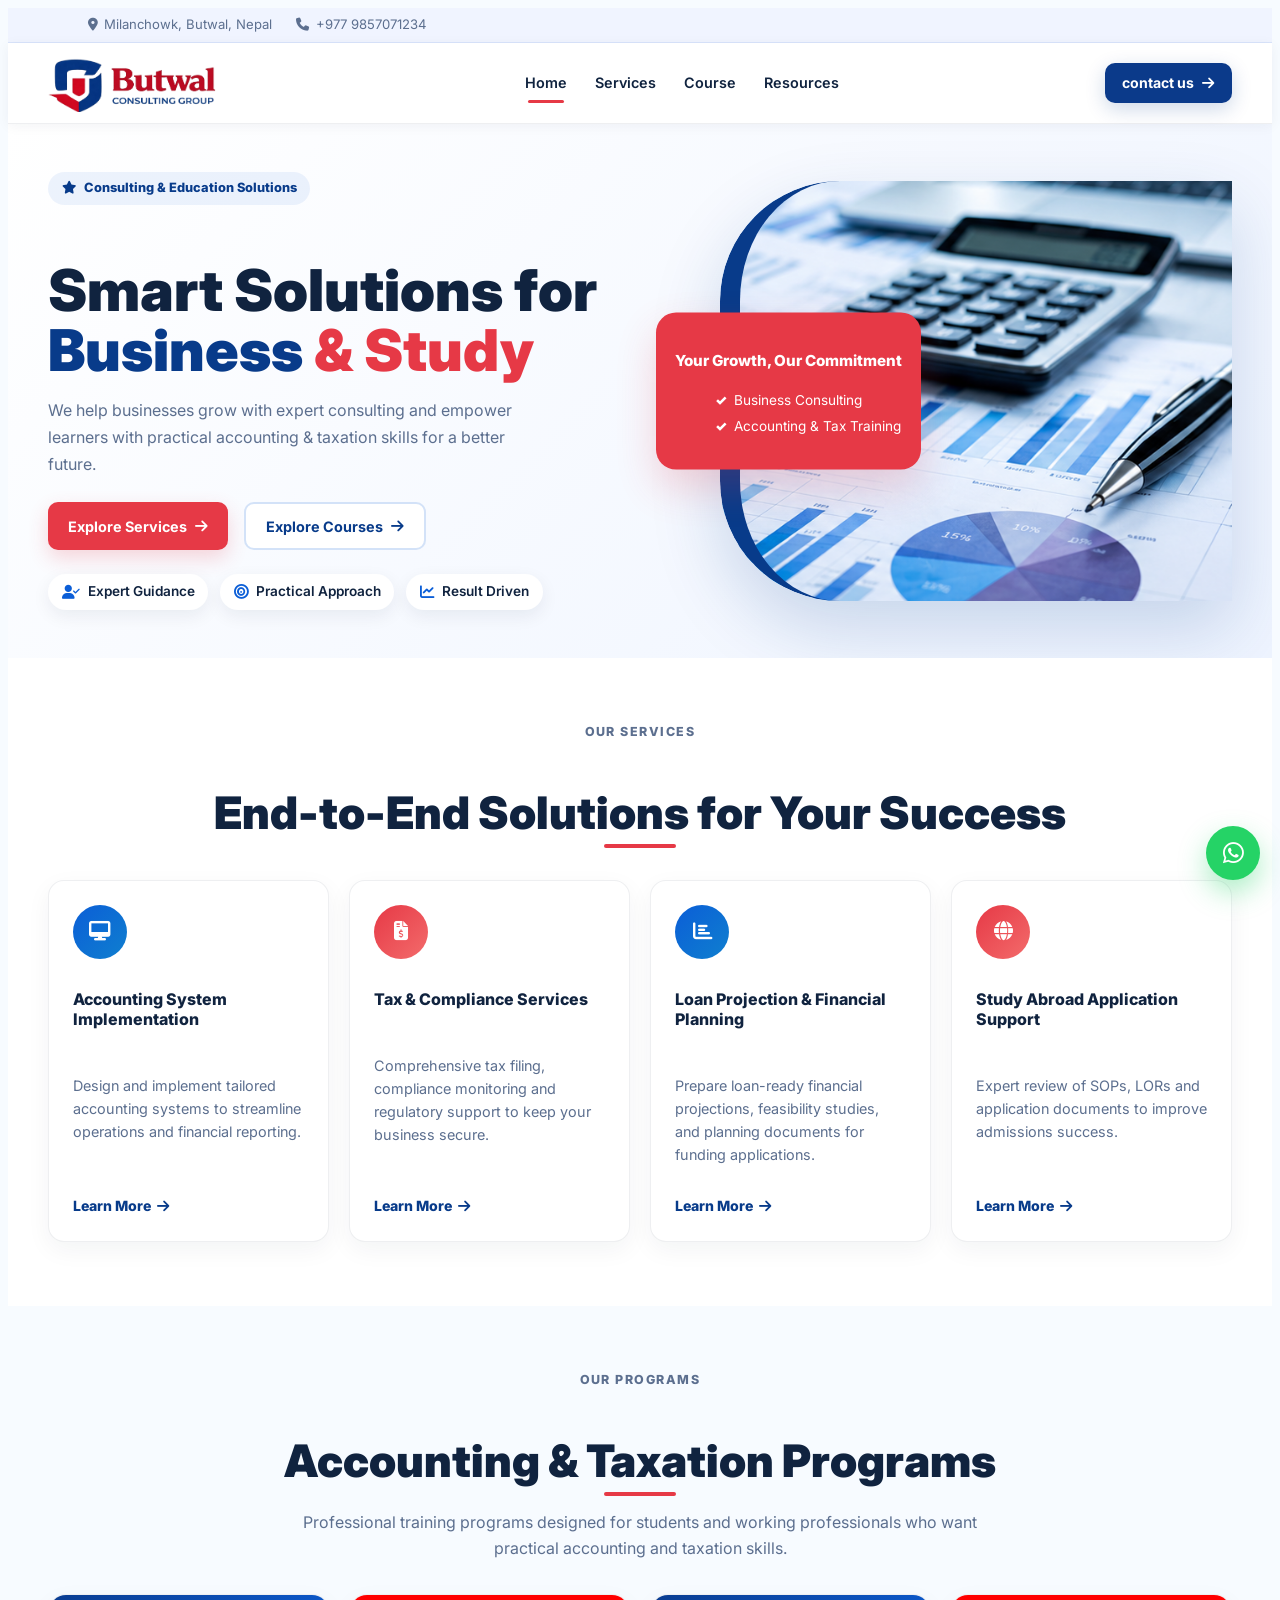
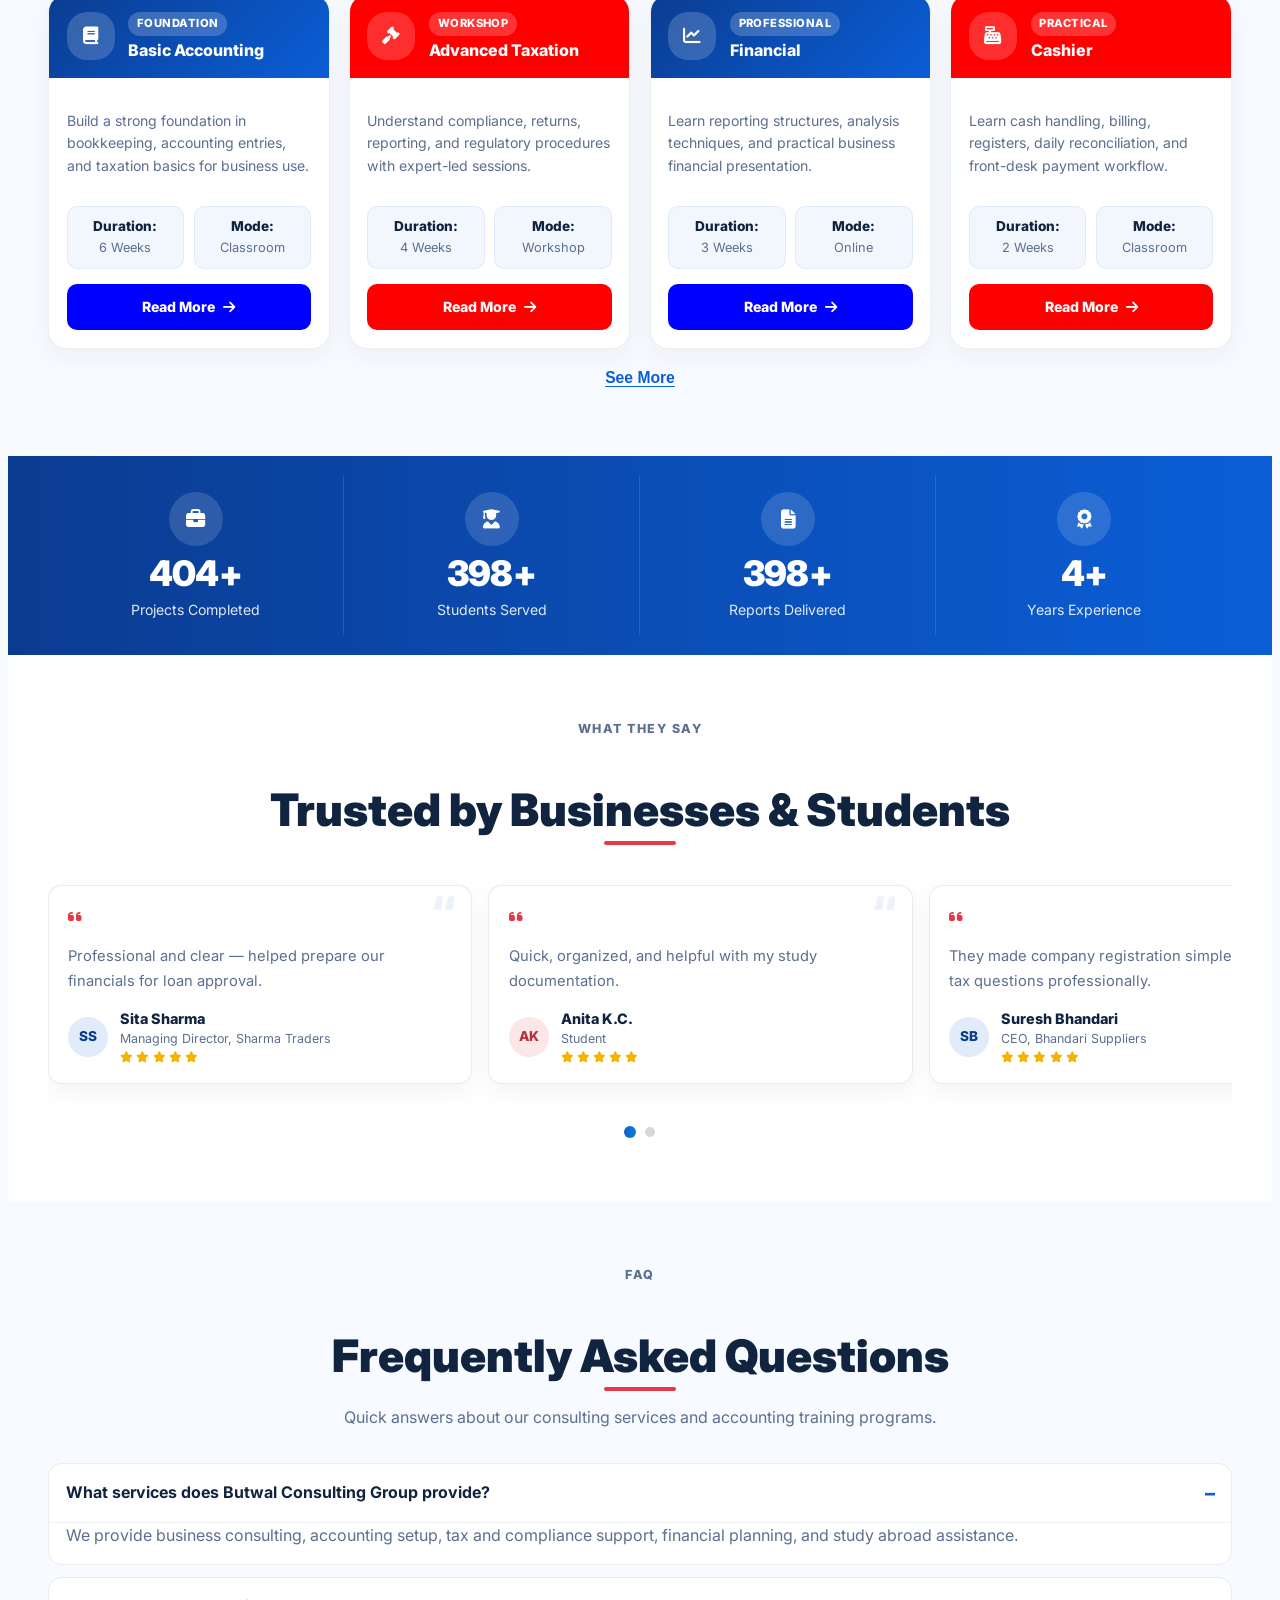
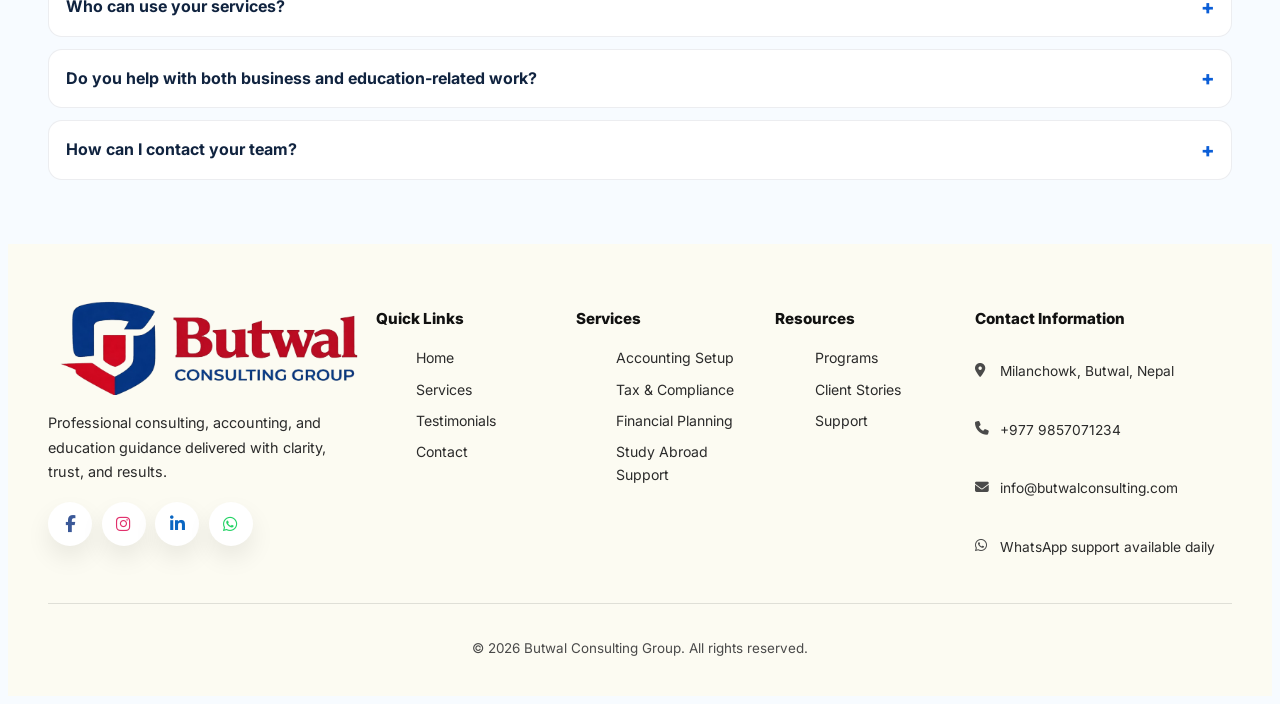
==== commit df4b36c4: "done" ====
--- a/index.html
+++ b/index.html
@@ -235,7 +235,7 @@
             <span><strong>Duration:</strong> 2 Weeks</span>
             <span><strong>Mode:</strong> Workshop</span>
           </div>
-          <a href="#" class="course-cta1">Read More <i class="fa fa-arrow-right"></i></a>
+          <a href="Excel.html" class="course-cta1">Read More <i class="fa fa-arrow-right"></i></a>
         </div>
       </div>
     </div>
--- a/Style.css
+++ b/Style.css
@@ -362,27 +362,53 @@
   font-size:.95rem;
 }
 
-/* Cashier syllabus: center the module labels */
-#cashier-program .week-item summary{
+/* Cashier syllabus: left align the module labels while keeping the same accordion structure */
+#cashier-program .week-item summary,
+#basic-accounting .week-item summary{
   position:relative;
-  justify-content:center;
+  justify-content:flex-start;
   flex-direction:column;
-  align-items:center;
-  text-align:center;
+  align-items:flex-start;
+  text-align:left;
   padding-left:2.4rem;
-  padding-right:2.4rem;
-}
-#cashier-program .week-item summary::before{
+  padding-right:1.05rem;
+}
+#cashier-program .week-item summary::before,
+#basic-accounting .week-item summary::before{
   position:absolute;
   left:1rem;
   margin-right:0;
 }
-#cashier-program .week-title{
+#cashier-program .week-title,
+#basic-accounting .week-title{
   display:block;
 }
-#cashier-program .week-meta{
+#cashier-program .week-meta,
+#basic-accounting .week-meta{
   white-space:normal;
-  text-align:center;
+  text-align:left;
+}
+
+#excel-program .week-item summary{
+  position:relative;
+  justify-content:flex-start;
+  flex-direction:column;
+  align-items:flex-start;
+  text-align:left;
+  padding-left:2.4rem;
+  padding-right:1.05rem;
+}
+#excel-program .week-item summary::before{
+  position:absolute;
+  left:1rem;
+  margin-right:0;
+}
+#excel-program .week-title{
+  display:block;
+}
+#excel-program .week-meta{
+  white-space:normal;
+  text-align:left;
 }
 
 @media(max-width:640px){
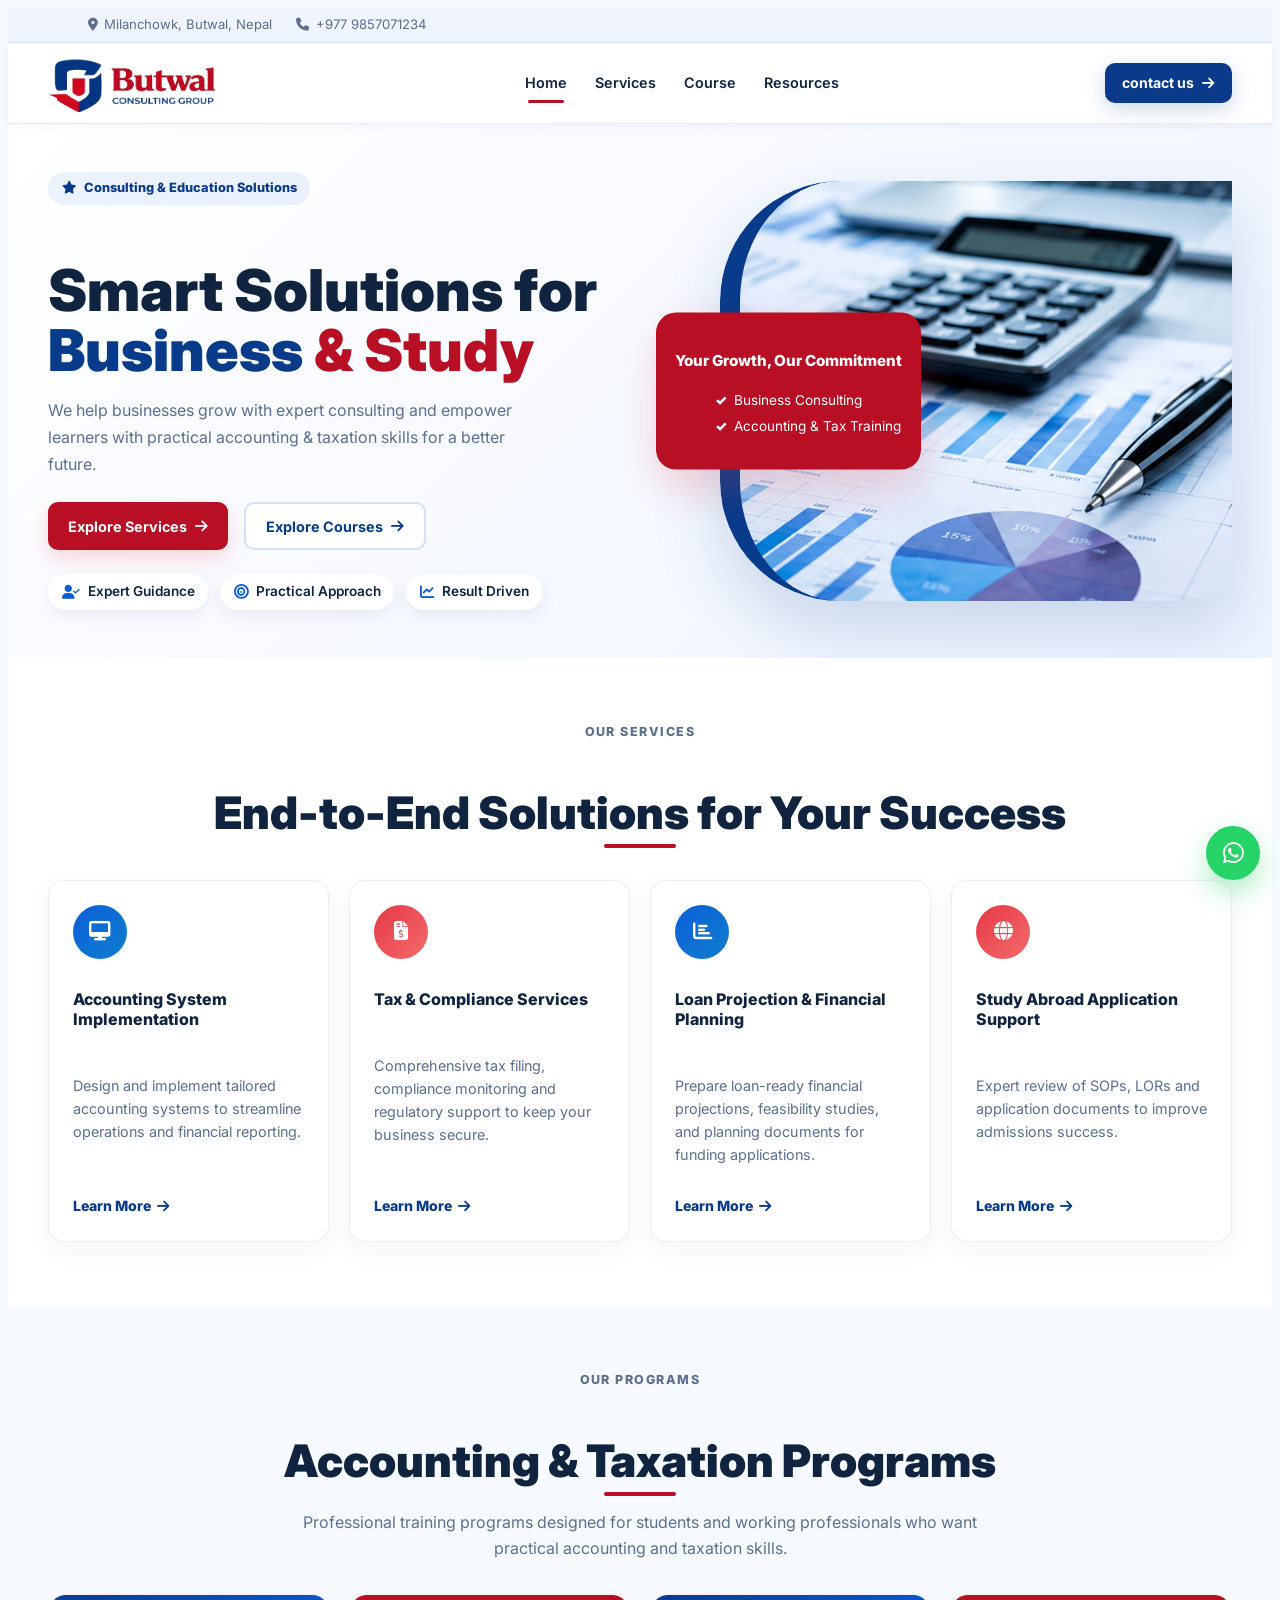
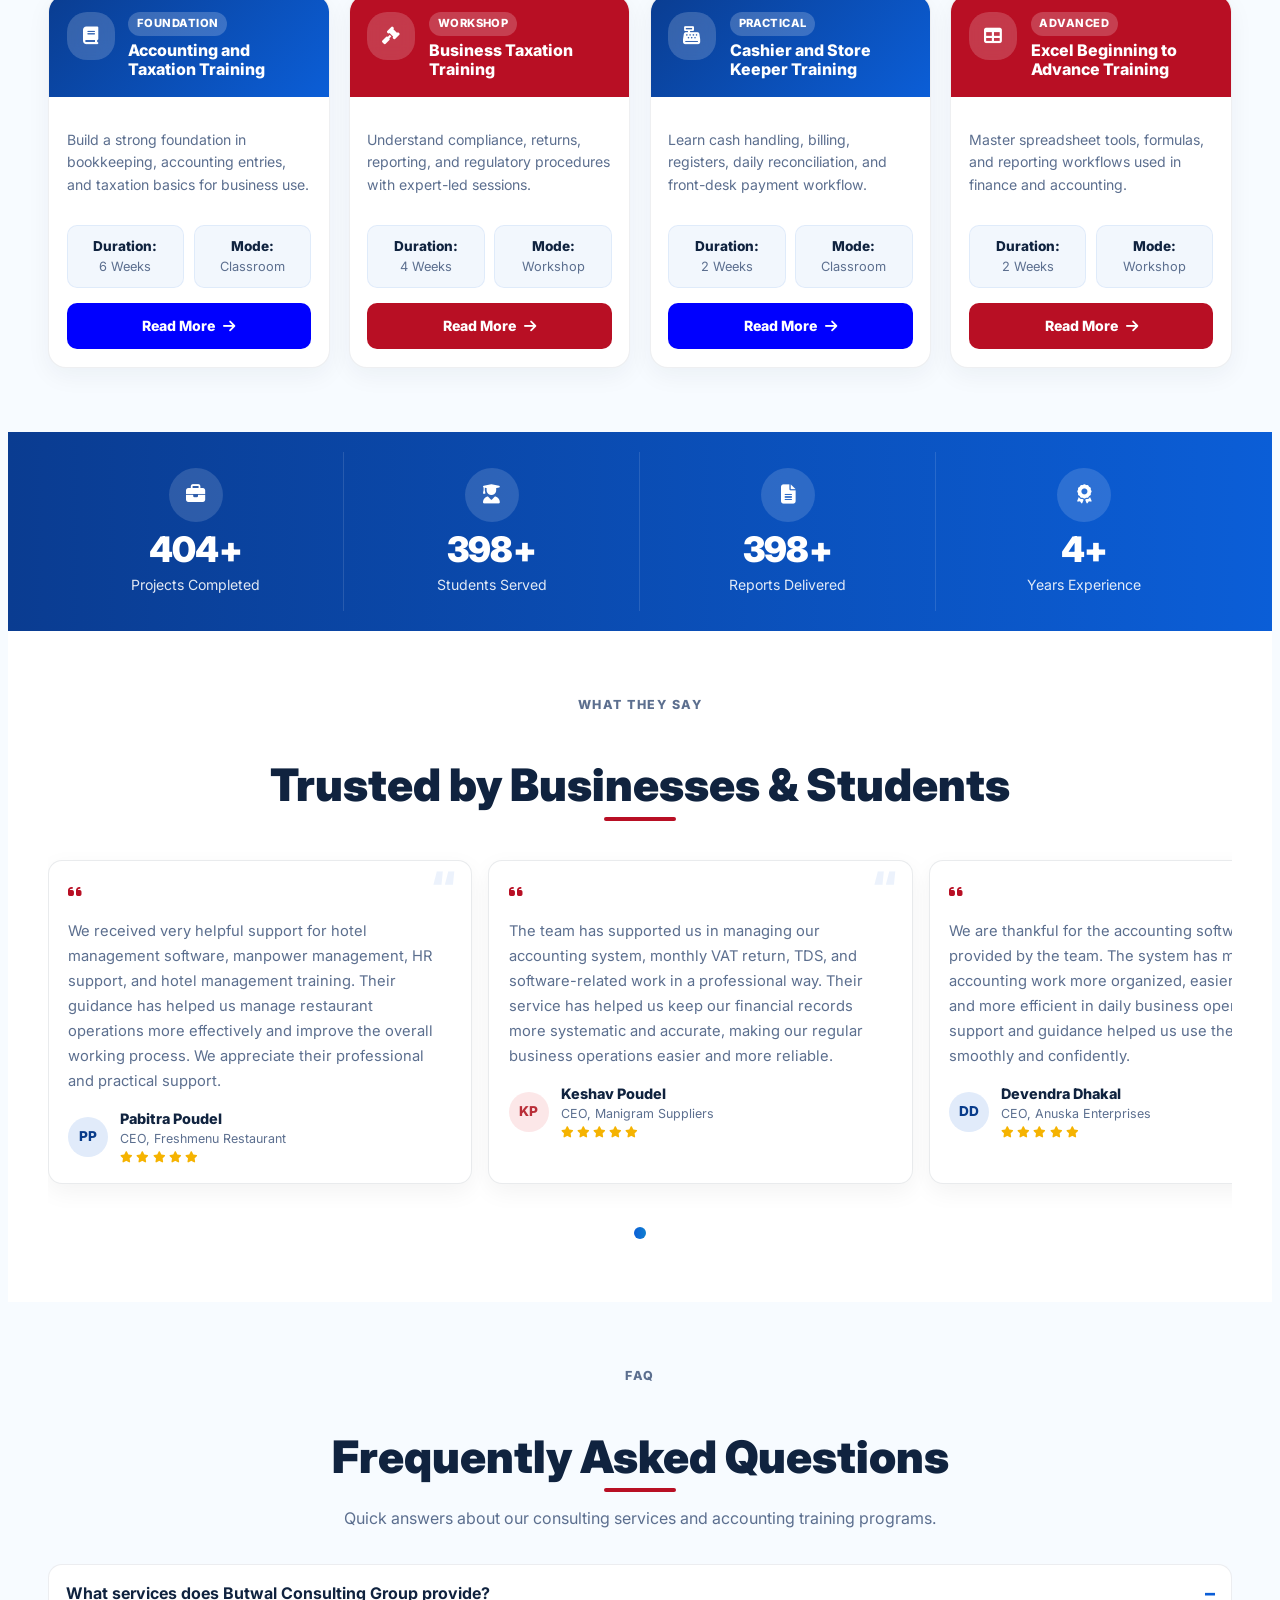
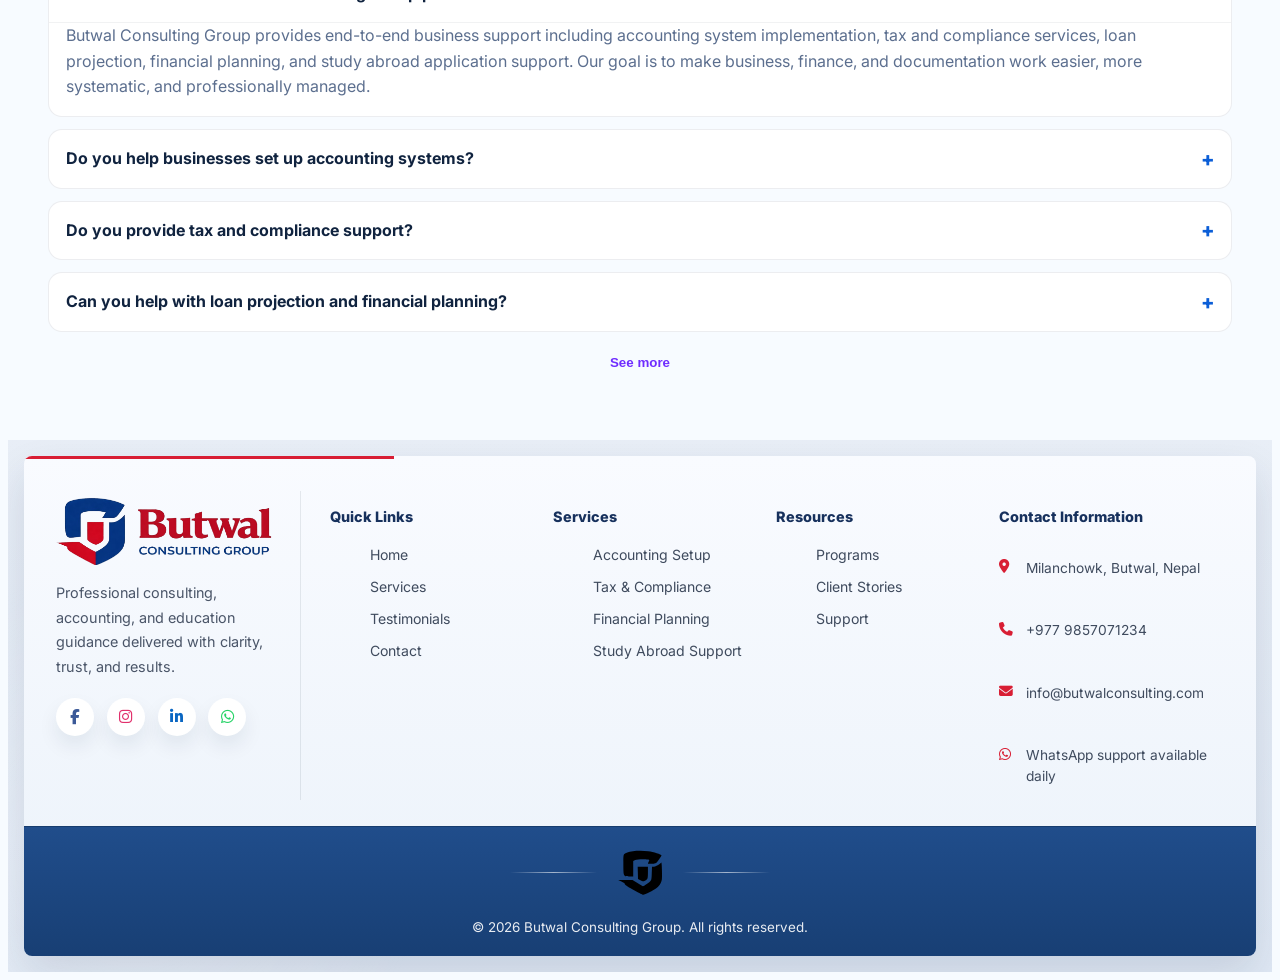
==== commit 656858d7: "done" ====
--- a/index.html
+++ b/index.html
@@ -158,7 +158,7 @@
           <div class="course-icon"><i class="fa fa-book"></i></div>
           <div class="course-head-text">
             <span class="course-badge">Foundation</span>
-            <h3>Basic Accounting</h3>
+            <h3>Accounting and Taxation Training</h3>
           </div>
         </div>
         <div class="course-body">
@@ -167,7 +167,7 @@
             <span><strong>Duration:</strong> 6 Weeks</span>
             <span><strong>Mode:</strong> Classroom</span>
           </div>
-          <a href="Accounting.html" class="course-cta">Read More <i class="fa fa-arrow-right"></i></a>
+          <a href="Course/Accounting.html" class="course-cta">Read More <i class="fa fa-arrow-right"></i></a>
         </div>
       </div>
       <div class="course-card">
@@ -175,7 +175,7 @@
           <div class="course-icon"><i class="fa fa-gavel"></i></div>
           <div class="course-head-text">
             <span class="course-badge">Workshop</span>
-            <h3>Advanced Taxation</h3>
+            <h3>Business Taxation Training</h3>
           </div>
         </div>
         <div class="course-body">
@@ -184,24 +184,7 @@
             <span><strong>Duration:</strong> 4 Weeks</span>
             <span><strong>Mode:</strong> Workshop</span>
           </div>
-          <a href="#" class="course-cta1">Read More <i class="fa fa-arrow-right"></i></a>
-        </div>
-      </div>
-      <div class="course-card">
-        <div class="course-header">
-          <div class="course-icon"><i class="fa fa-chart-line"></i></div>
-          <div class="course-head-text">
-            <span class="course-badge">Professional</span>
-            <h3>Financial</h3>
-          </div>
-        </div>
-        <div class="course-body">
-          <p class="course-desc">Learn reporting structures, analysis techniques, and practical business financial presentation.</p>
-          <div class="course-meta">
-            <span><strong>Duration:</strong> 3 Weeks</span>
-            <span><strong>Mode:</strong> Online</span>
-          </div>
-          <a href="#" class="course-cta">Read More <i class="fa fa-arrow-right"></i></a>
+          <a href="Course/BusinessTaxation.html" class="course-cta1">Read More <i class="fa fa-arrow-right"></i></a>
         </div>
       </div>
       <div class="course-card">
@@ -209,7 +192,7 @@
           <div class="course-icon"><i class="fa fa-cash-register"></i></div>
           <div class="course-head-text">
             <span class="course-badge">Practical</span>
-            <h3>Cashier</h3>
+            <h3>Cashier and Store Keeper Training</h3>
           </div>
         </div>
         <div class="course-body">
@@ -218,15 +201,15 @@
             <span><strong>Duration:</strong> 2 Weeks</span>
             <span><strong>Mode:</strong> Classroom</span>
           </div>
-          <a href="cashier.html" class="course-cta1">Read More <i class="fa fa-arrow-right"></i></a>
-        </div>
-      </div>
-      <div class="course-card is-hidden-excel">
+          <a href="Course/Cashier.html" class="course-cta">Read More <i class="fa fa-arrow-right"></i></a>
+        </div>
+      </div>
+      <div class="course-card">
         <div class="course-header">
           <div class="course-icon"><i class="fa fa-table"></i></div>
           <div class="course-head-text">
             <span class="course-badge">Advanced</span>
-            <h3>Advanced Excel</h3>
+            <h3>Excel Beginning to Advance Training</h3>
           </div>
         </div>
         <div class="course-body">
@@ -235,12 +218,9 @@
             <span><strong>Duration:</strong> 2 Weeks</span>
             <span><strong>Mode:</strong> Workshop</span>
           </div>
-          <a href="Excel.html" class="course-cta1">Read More <i class="fa fa-arrow-right"></i></a>
-        </div>
-      </div>
-    </div>
-    <div class="programs-see-more">
-      <button type="button" class="see-more-text" id="excelToggle">See More</button>
+          <a href="Course/Excel.html" class="course-cta1">Read More <i class="fa fa-arrow-right"></i></a>
+        </div>
+      </div>
     </div>
   </div>
 </div>
@@ -282,48 +262,36 @@
       <div class="testimonial-track" id="testimTrack">
         <div class="testimonial-card">
           <div class="t-quote"><i class="fa fa-quote-left"></i></div>
-          <p class="t-body">Professional and clear — helped prepare our financials for loan approval.</p>
+          <p class="t-body">We received very helpful support for hotel management software, manpower management, HR support, and hotel management training. Their guidance has helped us manage restaurant operations more effectively and improve the overall working process. We appreciate their professional and practical support.</p>
           <div class="t-author">
-            <div class="t-avatar blue">SS</div>
+            <div class="t-avatar blue">PP</div>
             <div>
-              <div class="t-name">Sita Sharma</div>
-              <div class="t-role">Managing Director, Sharma Traders</div>
+              <div class="t-name">Pabitra Poudel</div>
+              <div class="t-role">CEO, Freshmenu Restaurant</div>
               <div class="t-stars"><i class="fa fa-star"></i><i class="fa fa-star"></i><i class="fa fa-star"></i><i class="fa fa-star"></i><i class="fa fa-star"></i></div>
             </div>
           </div>
         </div>
         <div class="testimonial-card">
           <div class="t-quote"><i class="fa fa-quote-left"></i></div>
-          <p class="t-body">Quick, organized, and helpful with my study documentation.</p>
+          <p class="t-body">The team has supported us in managing our accounting system, monthly VAT return, TDS, and software-related work in a professional way. Their service has helped us keep our financial records more systematic and accurate, making our regular business operations easier and more reliable.</p>
           <div class="t-author">
-            <div class="t-avatar red">AK</div>
+            <div class="t-avatar red">KP</div>
             <div>
-              <div class="t-name">Anita K.C.</div>
-              <div class="t-role">Student</div>
+              <div class="t-name">Keshav Poudel</div>
+              <div class="t-role">CEO, Manigram Suppliers</div>
               <div class="t-stars"><i class="fa fa-star"></i><i class="fa fa-star"></i><i class="fa fa-star"></i><i class="fa fa-star"></i><i class="fa fa-star"></i></div>
             </div>
           </div>
         </div>
         <div class="testimonial-card">
           <div class="t-quote"><i class="fa fa-quote-left"></i></div>
-          <p class="t-body">They made company registration simple and handled tax questions professionally.</p>
+          <p class="t-body">We are thankful for the accounting software support provided by the team. The system has made our accounting work more organized, easier to manage, and more efficient in daily business operations. Their support and guidance helped us use the software smoothly and confidently.</p>
           <div class="t-author">
-            <div class="t-avatar blue">SB</div>
+            <div class="t-avatar blue">DD</div>
             <div>
-              <div class="t-name">Suresh Bhandari</div>
-              <div class="t-role">CEO, Bhandari Suppliers</div>
-              <div class="t-stars"><i class="fa fa-star"></i><i class="fa fa-star"></i><i class="fa fa-star"></i><i class="fa fa-star"></i><i class="fa fa-star"></i></div>
-            </div>
-          </div>
-        </div>
-        <div class="testimonial-card">
-          <div class="t-quote"><i class="fa fa-quote-left"></i></div>
-          <p class="t-body">The accounting training gave me real skills I use every day at work.</p>
-          <div class="t-author">
-            <div class="t-avatar red">RG</div>
-            <div>
-              <div class="t-name">Ram Gurung</div>
-              <div class="t-role">Accountant, Lumbini Finance</div>
+              <div class="t-name">Devendra Dhakal</div>
+              <div class="t-role">CEO, Anuska Enterprises</div>
               <div class="t-stars"><i class="fa fa-star"></i><i class="fa fa-star"></i><i class="fa fa-star"></i><i class="fa fa-star"></i><i class="fa fa-star"></i></div>
             </div>
           </div>
@@ -347,27 +315,42 @@
       <details class="faq-item" open>
         <summary>What services does Butwal Consulting Group provide?</summary>
         <div class="faq-body">
-          We provide business consulting, accounting setup, tax and compliance support, financial planning, and study abroad assistance.
+          Butwal Consulting Group provides end-to-end business support including accounting system implementation, tax and compliance services, loan projection, financial planning, and study abroad application support. Our goal is to make business, finance, and documentation work easier, more systematic, and professionally managed.
         </div>
       </details>
       <details class="faq-item">
-        <summary>Who can use your services?</summary>
+        <summary>Do you help businesses set up accounting systems?</summary>
         <div class="faq-body">
-          Our services are useful for businesses, students, entrepreneurs, and organizations that need practical support and guidance.
+          Yes. We help businesses design and implement accounting systems that make daily transactions, reporting, billing, and financial records easier to manage. Our support is practical and suitable for small businesses, suppliers, restaurants, offices, and growing companies.
         </div>
       </details>
       <details class="faq-item">
-        <summary>Do you help with both business and education-related work?</summary>
+        <summary>Do you provide tax and compliance support?</summary>
         <div class="faq-body">
-          Yes. We support business operations, accounting, tax work, and education or abroad-study documentation.
+          Yes. We support clients with tax-related work such as monthly VAT return preparation, TDS management, compliance monitoring, and basic regulatory guidance. We focus on helping businesses keep their records clear, timely, and organized.
         </div>
       </details>
       <details class="faq-item">
-        <summary>How can I contact your team?</summary>
+        <summary>Can you help with loan projection and financial planning?</summary>
         <div class="faq-body">
-          You can contact us by phone, WhatsApp, or visit us at Milanchowk, Butwal, Nepal.
+          Yes. We prepare loan-ready financial projections, feasibility reports, and planning documents for business funding or loan application purposes. This helps clients present their financial position and future plan in a more professional way.
         </div>
       </details>
+      <div class="faq-more" id="faqMore">
+        <details class="faq-item">
+          <summary>Do you provide study abroad application support?</summary>
+          <div class="faq-body">
+            Yes. We assist students with important documentation such as SOP, LOR, and application-related papers. Our support is focused on improving clarity, structure, and presentation so that students can submit stronger and better-organized documents.
+          </div>
+        </details>
+        <details class="faq-item">
+          <summary>What training programs do you offer?</summary>
+          <div class="faq-body">
+            We offer practical accounting and taxation-related training programs such as Basic Accounting, Advanced Taxation, Financial Reporting, and Cashier Training. These programs are designed for students, job seekers, employees, and business owners who want real-world skills.
+          </div>
+        </details>
+      </div>
+      <button type="button" class="expand-all-btn faq-see-more" id="faqToggle" aria-controls="faqMore" aria-expanded="false">See more</button>
     </div>
   </div>
 </div>
@@ -375,14 +358,12 @@
 <!-- FOOTER -->
 <div class="site-footer">
   <div class="footer-inner">
+    <div class="footer-top-accent"></div>
     <div class="footer-grid">
-      <div>
+      <div class="footer-brand-col">
         <div class="footer-brand">
-          <svg width="120" height="40" viewBox="0 0 180 56" fill="none" xmlns="http://www.w3.org/2000/svg">
-            <rect x="2" y="4" width="44" height="44" rx="6" fill="rgba(255,255,255,0.15)"/>
-            <img src="img/logo.png" alt="Butwal Consulting Group Logo" class="footer-logo" />
-            
-          </svg>
+          <img src="img/logo.png" alt="Butwal Consulting Group Logo" class="footer-brand-logo" />
+         
         </div>
         <p class="footer-desc">Professional consulting, accounting, and education guidance delivered with clarity, trust, and results.</p>
         <div class="footer-socials">
@@ -396,9 +377,9 @@
         <h3>Quick Links</h3>
         <ul>
           <li><a href="#">Home</a></li>
-          <li><a href="#">Services</a></li>
-          <li><a href="#">Testimonials</a></li>
-          <li><a href="#">Contact</a></li>
+          <li><a href="#services">Services</a></li>
+          <li><a href="#testimonials">Testimonials</a></li>
+          <li><a href="#contact">Contact</a></li>
         </ul>
       </div>
       <div class="footer-col">
@@ -429,6 +410,11 @@
       </div>
     </div>
     <div class="copyright">
+      <div class="copyright-mark">
+        <span class="copyright-logo">
+          <img src="img/small logo.svg" alt="Butwal Consulting Group" />
+        </span>
+      </div>
       <p>&copy; 2026 Butwal Consulting Group. All rights reserved.</p>
     </div>
   </div>
--- a/Style.css
+++ b/Style.css
@@ -6,7 +6,7 @@
   --primary:#0b5ed7;
   --primary-dark:#083b8a;
   --secondary:#0f7fcf;
-  --accent:#e63946;
+  --accent:#B80F24;
   --line:rgba(16,35,63,0.1);
   --shadow:0 6px 18px rgba(16,35,63,0.07);
   --radius-lg:12px;
@@ -142,7 +142,7 @@
 .course-card{background:#fff;border:1px solid rgba(16,35,63,0.07);border-radius:18px;overflow:hidden;display:flex;flex-direction:column;box-shadow:0 8px 24px rgba(16,35,63,0.05);transition:transform .22s,box-shadow .22s}
 .course-card:hover{transform:translateY(-6px);box-shadow:0 24px 56px rgba(16,35,63,0.1)}
 .course-header{padding:1.1rem;background:linear-gradient(135deg,#0a3d91,#0b5ed7);display:flex;align-items:flex-start;gap:.85rem}
-.course-card:nth-child(2) .course-header,.course-card:nth-child(4) .course-header{background:linear-gradient(135deg,red,red)}
+.course-card:nth-child(2) .course-header,.course-card:nth-child(4) .course-header{background:linear-gradient(135deg,#B80F24,#B80F24)}
 .course-icon{width:48px;height:48px;border-radius:20px;background:rgba(255,255,255,0.18);backdrop-filter:blur(8px);display:flex;align-items:center;justify-content:center;color:#fff;font-size:1.1rem;flex-shrink:0}
 .course-head-text{display:flex;flex-direction:column;gap:.3rem}
 .course-badge{display:inline-flex;padding:.2rem .55rem;border-radius:999px;background:rgba(255,255,255,0.2);color:#fff;font-size:.7rem;font-weight:800;letter-spacing:.04em;text-transform:uppercase;width:fit-content}
@@ -154,27 +154,7 @@
 .course-meta strong{font-weight:800;color:var(--text);font-size:.85rem}
 .course-cta{display:flex;justify-content:center;align-items:center;gap:.5rem;padding:.75rem;border-radius:10px;background:blue;;color:#fff;font-weight:800;font-size:.88rem;transition:opacity .2s;margin-top:auto}
 .course-cta:hover{opacity:.9;color:#fff}
-.course-cta1{display:flex;justify-content:center;align-items:center;gap:.5rem;padding:.75rem;border-radius:10px;background:red;;color:#fff;font-weight:800;font-size:.88rem;transition:opacity .2s;margin-top:auto}
-.is-hidden-excel{display:none}
-.courses-grid.is-excel-open .is-hidden-excel{display:flex}
-.programs-see-more{
-  margin-top:.9rem;
-  display:flex;
-  justify-content:center;
-}
-.see-more-text{
-  border:none;
-  background:none;
-  color:var(--primary);
-  font-weight:800;
-  font-size:.98rem;
-  cursor:pointer;
-  padding:.35rem .2rem;
-  text-decoration:underline;
-  text-underline-offset:.2rem;
-}
-.see-more-text:hover{color:var(--primary-dark)}
-
+.course-cta1{display:flex;justify-content:center;align-items:center;gap:.5rem;padding:.75rem;border-radius:10px;background:#B80F24;;color:#fff;font-weight:800;font-size:.88rem;transition:opacity .2s;margin-top:auto}
 @media(max-width:1024px){.courses-grid{grid-template-columns:repeat(2,minmax(0,1fr))}}
 @media(max-width:520px){.courses-grid{grid-template-columns:1fr}}
 
@@ -299,6 +279,14 @@
   color:var(--muted);
   border-top:1px solid rgba(16,35,63,0.06);
 }
+.faq-more{
+  display:none;
+  margin-top:.75rem;
+  gap:.75rem;
+}
+.faq-more.is-visible{
+  display:grid;
+}
 .expand-all-btn{
   border:none;
   background:none;
@@ -307,6 +295,9 @@
   cursor:pointer;
   padding:.35rem 0;
   white-space:nowrap;
+}
+.faq-see-more{
+  margin-top:.35rem;
 }
 .week-list{
   border:1px solid #cfd6e6;
@@ -411,6 +402,45 @@
   text-align:left;
 }
 
+#business-taxation-program .week-list{
+  border:1px solid #d6deec;
+  border-radius:6px;
+  overflow:hidden;
+}
+#business-taxation-program .week-item{
+  border-bottom:1px solid #d6deec;
+}
+#business-taxation-program .week-item:last-child{
+  border-bottom:none;
+}
+#business-taxation-program .week-item summary{
+  display:grid;
+  grid-template-columns:20px 130px 1fr;
+  align-items:center;
+  gap:.75rem;
+  padding:1rem 1rem 1rem .85rem;
+  text-align:left;
+}
+#business-taxation-program .week-item summary::before{
+  margin-right:0;
+  justify-self:center;
+}
+#business-taxation-program .week-title{
+  display:block;
+  font-weight:800;
+  color:#0b2b55;
+}
+#business-taxation-program .week-meta{
+  justify-self:end;
+  text-align:right;
+  white-space:nowrap;
+  font-weight:500;
+  color:#48658f;
+}
+#business-taxation-program .week-body{
+  padding:0 1rem 1rem 2.2rem;
+}
+
 @media(max-width:640px){
   .course-content-head{
     flex-direction:column;
@@ -421,6 +451,14 @@
   }
   .week-meta{
     white-space:normal;
+  }
+  #business-taxation-program .week-item summary{
+    grid-template-columns:20px 1fr;
+  }
+  #business-taxation-program .week-meta{
+    grid-column:2;
+    justify-self:start;
+    text-align:left;
   }
 }
 
@@ -471,32 +509,47 @@
 @media(max-width:640px){.testimonial-card{flex:0 0 100%}}
  
 /* ── FOOTER ── */
-.site-footer{background:#fcfbf2;color:#111;padding:3rem var(--gutter) 1.5rem}
-.footer-inner{max-width:100%;margin:0 auto}
-.footer-grid{display:grid;grid-template-columns:1.3fr .75fr .75fr .75fr 1.1fr;gap:1.5rem;margin-bottom:2rem}
-.footer-brand{display:flex;align-items:center;gap:.75rem;margin-bottom:1rem}
-.footer-brand-logo{width:auto;max-width:140px;height:auto;max-height:48px;object-fit:contain}
-.footer-brand-text strong{color:#111;font-size:.95rem}
-.footer-brand-text small{color:#4a4a4a;font-size:.78rem}
-.footer-desc{color:#2b2b2b;font-size:.9rem;line-height:1.7;margin-bottom:1.1rem}
-.footer-socials{display:flex;gap:.6rem}
-.footer-socials a{width:44px;height:44px;border-radius:50%;background:#fff;display:flex;align-items:center;justify-content:center;color:#111;font-size:1.05rem;box-shadow:0 12px 24px rgba(0,0,0,0.08);transition:transform .2s,box-shadow .2s}
-.footer-socials a:hover{transform:translateY(-2px);box-shadow:0 16px 30px rgba(0,0,0,0.12)}
+.site-footer{position:relative;overflow:hidden;background:linear-gradient(180deg,#eff4fb 0%,#dfe8f4 100%);color:#14213d;padding:1rem}
+.site-footer::before{content:"";position:absolute;inset:0;background:radial-gradient(circle at 10% 78%,rgba(255,255,255,0.28),transparent 24%),linear-gradient(180deg,rgba(10,47,103,0.03),rgba(10,47,103,0));pointer-events:none}
+.footer-inner{position:relative;max-width:100%;margin:0 auto;background:linear-gradient(180deg,#f9fbff 0%,#eef4fb 78%,#dfe9f5 100%);border-radius:8px;overflow:hidden;box-shadow:0 18px 40px rgba(13,35,64,0.12)}
+.footer-top-accent{height:3px;background:linear-gradient(90deg,#d81e34 0 30%,transparent 30% 100%)}
+.footer-grid{display:grid;grid-template-columns:1.2fr .95fr .95fr .95fr 1.1fr;gap:1.8rem;padding:2rem 2rem 1.6rem}
+.footer-brand-col{padding-right:1.5rem;border-right:1px solid rgba(20,33,61,0.09)}
+.footer-brand{display:flex;align-items:center;gap:.85rem;margin-bottom:1rem}
+
+.footer-brand-text small{display:block;color:#17315d;font-size:.74rem;font-weight:800;letter-spacing:.14em}
+.footer-desc{color:#4a5568;font-size:.9rem;line-height:1.7;max-width:250px;margin-bottom:1.15rem}
+.footer-socials{display:flex;gap:.8rem;flex-wrap:wrap}
+.footer-socials a{width:38px;height:38px;border-radius:50%;background:#fff;display:flex;align-items:center;justify-content:center;color:#17315d;font-size:.95rem;box-shadow:0 10px 20px rgba(13,35,64,0.08);transition:transform .2s,box-shadow .2s,color .2s}
+.footer-socials a:hover{transform:translateY(-2px);box-shadow:0 14px 24px rgba(13,35,64,0.14)}
 .footer-socials a.social-fb{color:#3b5998}
 .footer-socials a.social-ig{color:#E1306C}
 .footer-socials a.social-li{color:#0A66C2}
 .footer-socials a.social-wa{color:#25D366}
-.footer-col h3{font-size:.95rem;font-weight:800;margin-bottom:1rem;color:#111}
-.footer-col ul{list-style:none;display:grid;gap:.55rem}
-.footer-col li a,.footer-col li{color:#2b2b2b;font-size:.88rem;transition:color .2s}
-.footer-col li a:hover{color:#111}
-.footer-contact-list{display:grid;gap:.65rem}
-.footer-contact-list p{display:flex;align-items:flex-start;gap:.6rem;color:#2b2b2b;font-size:.86rem;line-height:1.5}
-.footer-contact-list i{color:#4a4a4a;margin-top:.15rem;flex-shrink:0;width:16px}
-.copyright{border-top:1px solid rgba(17,17,17,0.12);padding-top:1.25rem;text-align:center;color:#4a4a4a;font-size:.84rem}
- 
-@media(max-width:1024px){.footer-grid{grid-template-columns:1fr 1fr;gap:1.25rem}}
-@media(max-width:600px){.footer-grid{grid-template-columns:1fr}}
+.footer-col h3{display:flex;align-items:center;gap:.5rem;font-size:.9rem;font-weight:800;margin-bottom:1rem;color:#17315d}
+
+.footer-col ul{list-style:none;display:grid;gap:.6rem}
+.footer-col li a,.footer-col li{color:#3f4b5e;font-size:.88rem;transition:color .2s}
+.footer-col li a:hover{color:#d81e34}
+.footer-contact-list{display:grid;gap:.9rem}
+.footer-contact-list p{display:flex;align-items:flex-start;gap:.7rem;color:#3f4b5e;font-size:.86rem;line-height:1.5}
+.footer-contact-list i{color:#d81e34;margin-top:.15rem;flex-shrink:0;width:16px}
+.copyright{display:flex;flex-direction:column;align-items:center;gap:.85rem;border-top:1px solid rgba(13,35,64,0.1);padding:1rem 2rem 1.15rem;text-align:center;color:#fff;background:linear-gradient(180deg,#204d8b,#183f74)}
+.copyright-mark{display:flex;align-items:center;justify-content:center;width:100%;max-width:260px;gap:.8rem}
+.copyright-mark::before,.copyright-mark::after{content:"";height:1px;flex:1;background:linear-gradient(90deg,transparent,rgba(255,255,255,0.6),transparent)}
+.copyright-logo{display:flex;align-items:center;justify-content:center;width:60px;height:60px;}
+
+.copyright p{margin:0;font-size:.84rem;color:rgba(255,255,255,0.9)}
+ 
+@media(max-width:1024px){
+  .footer-grid{grid-template-columns:1fr 1fr;gap:1.25rem}
+  .footer-brand-col{border-right:none;padding-right:0}
+}
+@media(max-width:600px){
+  .site-footer{padding:.65rem}
+  .footer-grid{grid-template-columns:1fr;padding:1.4rem 1.1rem}
+  .copyright{padding:1rem 1.1rem 1.1rem}
+}
  
 /* ── WHATSAPP FLOAT ── */
 .whatsapp-float{position:fixed;right:1.25rem;bottom:1.25rem;width:54px;height:54px;border-radius:50%;background:#25d366;display:flex;align-items:center;justify-content:center;color:#fff;font-size:1.5rem;box-shadow:0 12px 28px rgba(37,211,102,0.38);z-index:2000;transition:transform .2s}
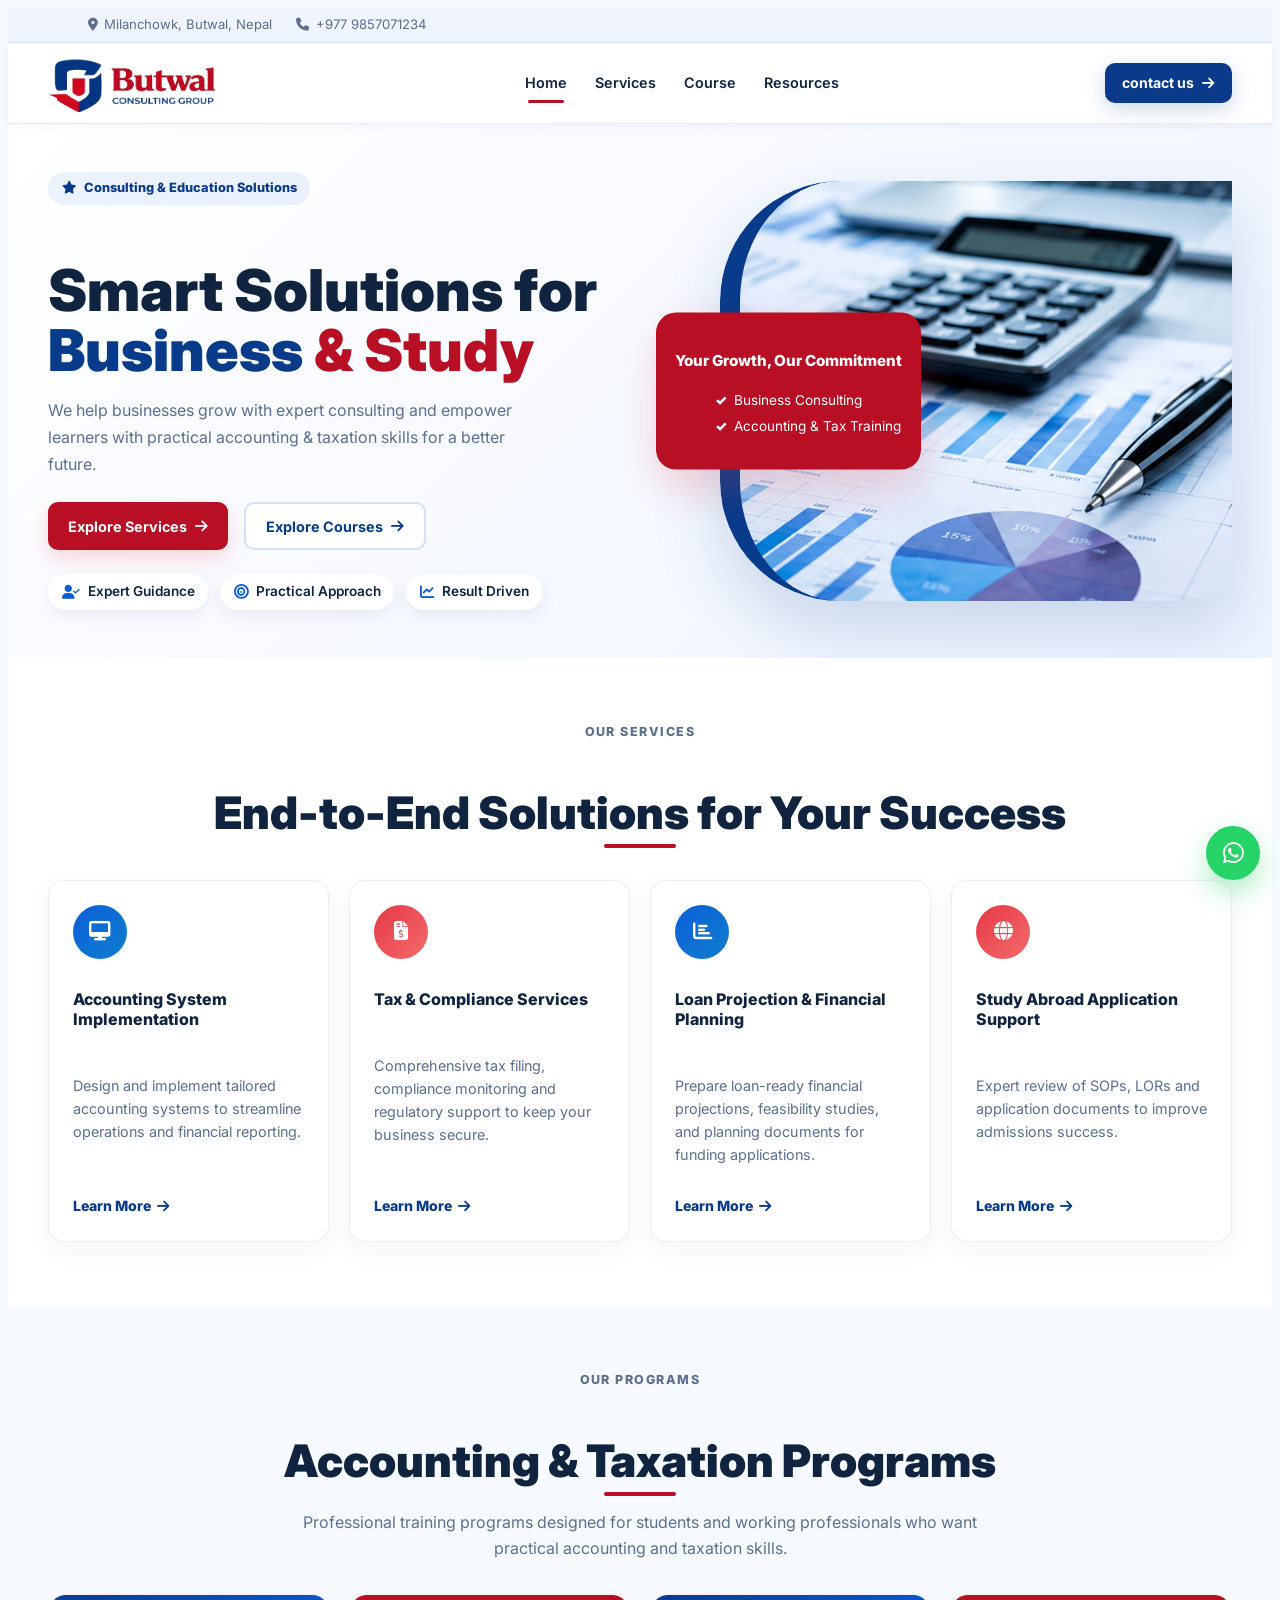
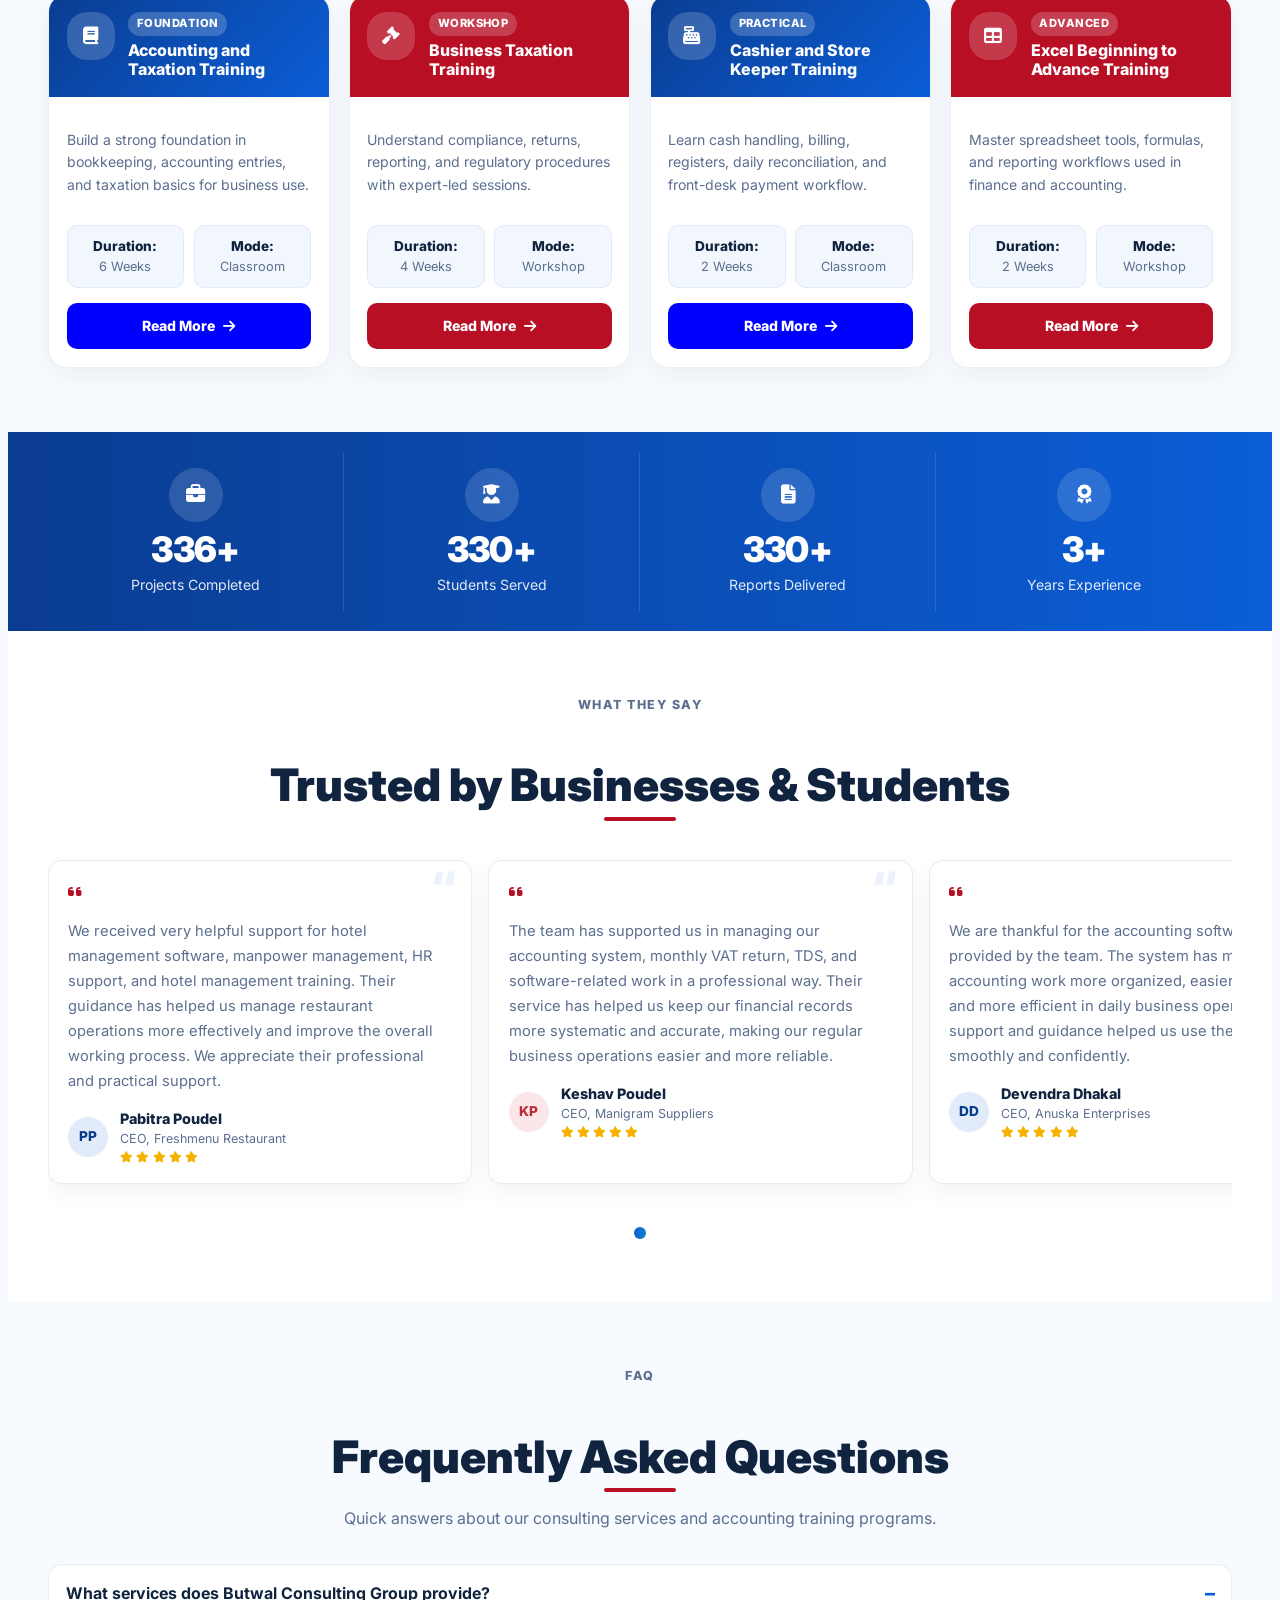
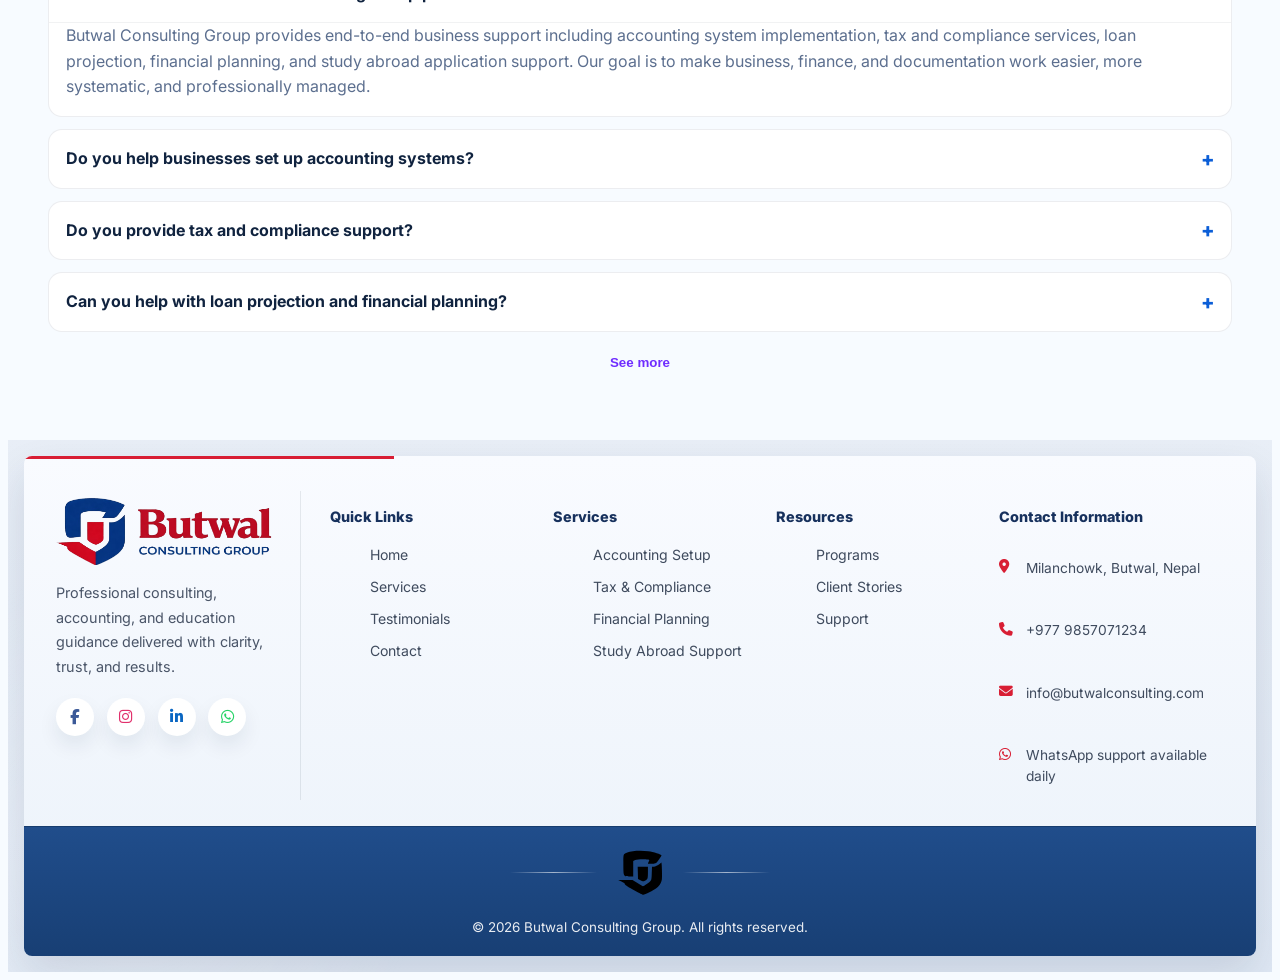
==== commit bcc62e9d: "done" ====
--- a/index.html
+++ b/index.html
@@ -47,7 +47,7 @@
 <!-- NAVBAR -->
 <div class="site-header">
   <div class="navbar">
-    <a href="/" class="brand">
+    <a href="index.html" class="brand">
       <img src="img/logo.png" alt="Butwal Consulting Group Logo" class="brand-logo-img"/>
     </a>
  
@@ -152,6 +152,7 @@
       <h2 class="section-title">Accounting &amp; Taxation Programs</h2>
       <p class="section-sub">Professional training programs designed for students and working professionals who want practical accounting and taxation skills.</p>
     </div>
+    
     <div class="courses-grid">
       <div class="course-card">
         <div class="course-header">
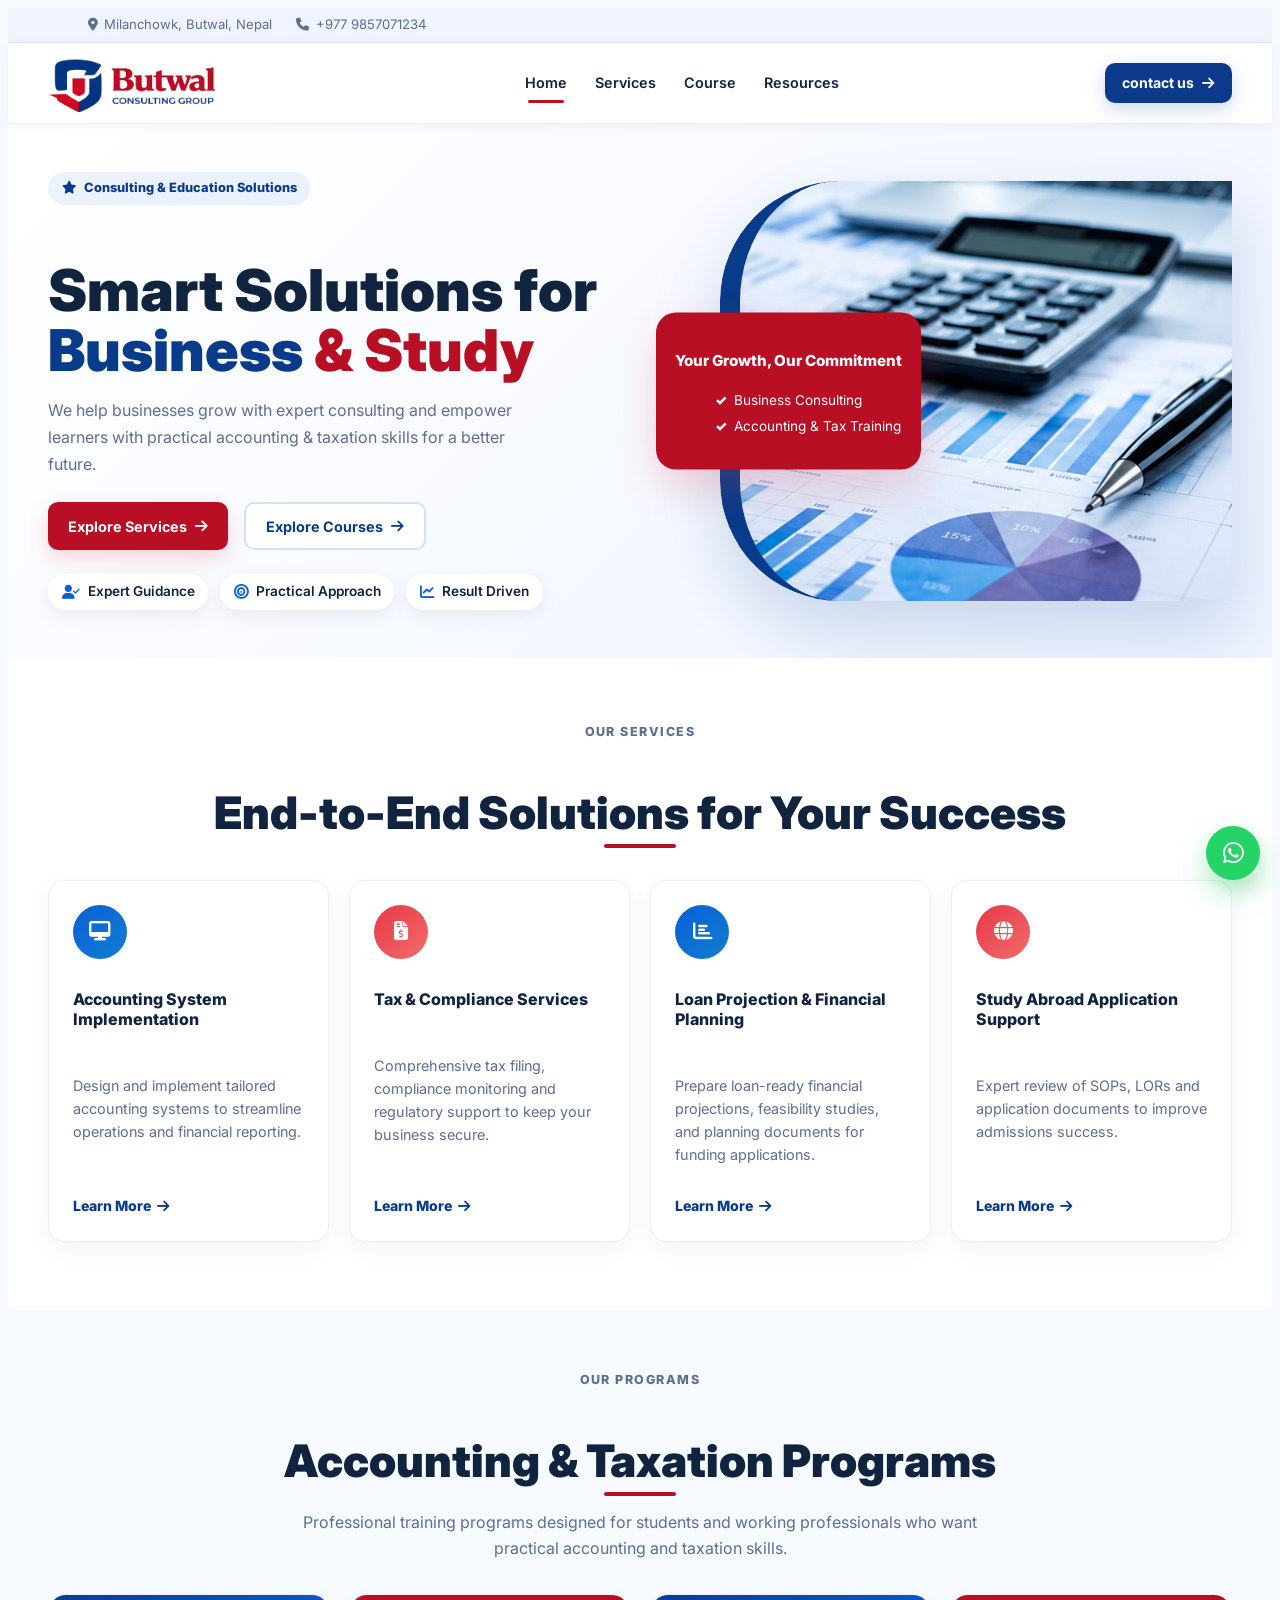
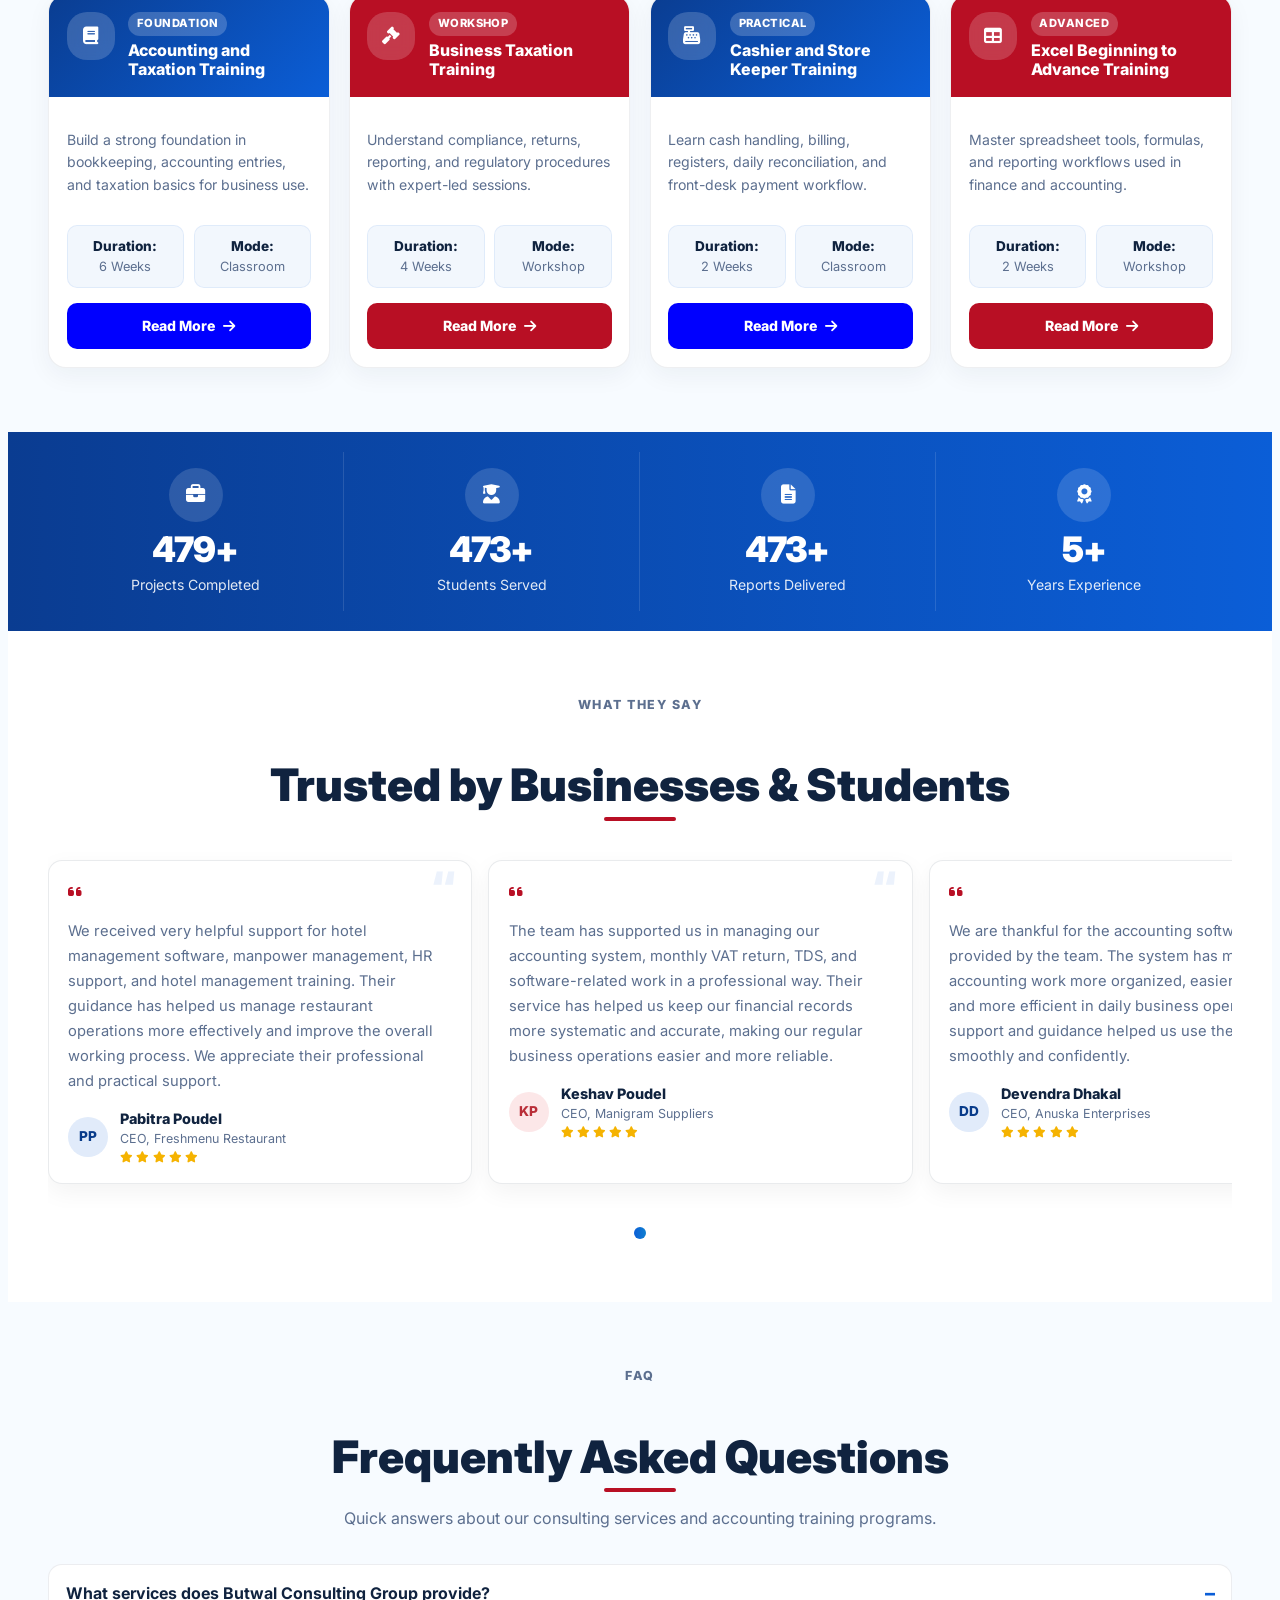
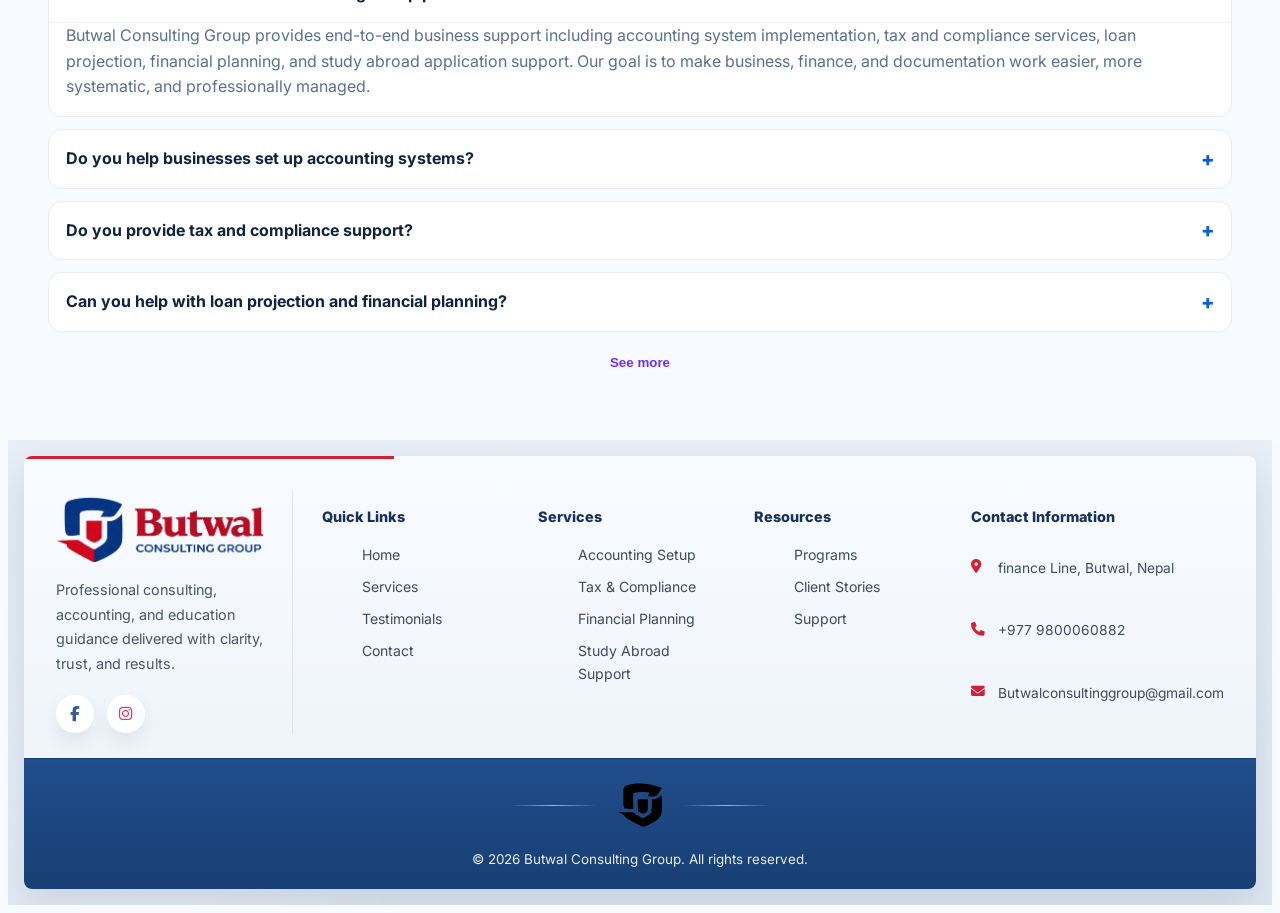
==== commit 4727e325: "deon" ====
--- a/index.html
+++ b/index.html
@@ -368,10 +368,10 @@
         </div>
         <p class="footer-desc">Professional consulting, accounting, and education guidance delivered with clarity, trust, and results.</p>
         <div class="footer-socials">
-          <a href="#" class="social-fb"><i class="fab fa-facebook-f"></i></a>
+          <a href="https://www.facebook.com/butwalconsultinggroup/" class="social-fb"><i class="fab fa-facebook-f"></i></a>
           <a href="#" class="social-ig"><i class="fab fa-instagram"></i></a>
-          <a href="#" class="social-li"><i class="fab fa-linkedin-in"></i></a>
-          <a href="#" class="social-wa"><i class="fab fa-whatsapp"></i></a>
+         
+          <a href="https://wa.me/9779857071234" class="whatsapp-float" target="_blank" rel="noopener noreferrer" class="social-wa"><i class="fab fa-whatsapp"></i></a>
         </div>
       </div>
       <div class="footer-col">
@@ -403,10 +403,10 @@
       <div class="footer-col">
         <h3>Contact Information</h3>
         <div class="footer-contact-list">
-          <p><i class="fa fa-map-marker-alt"></i> Milanchowk, Butwal, Nepal</p>
-          <p><i class="fa fa-phone"></i> +977 9857071234</p>
-          <p><i class="fa fa-envelope"></i> info@butwalconsulting.com</p>
-          <p><i class="fab fa-whatsapp"></i> WhatsApp support available daily</p>
+          <p><i class="fa fa-map-marker-alt"></i> finance Line, Butwal, Nepal</p>
+          <p><i class="fa fa-phone"></i> +977 9800060882</p>
+          <p><i class="fa fa-envelope"></i> Butwalconsultinggroup@gmail.com</p>
+         
         </div>
       </div>
     </div>
